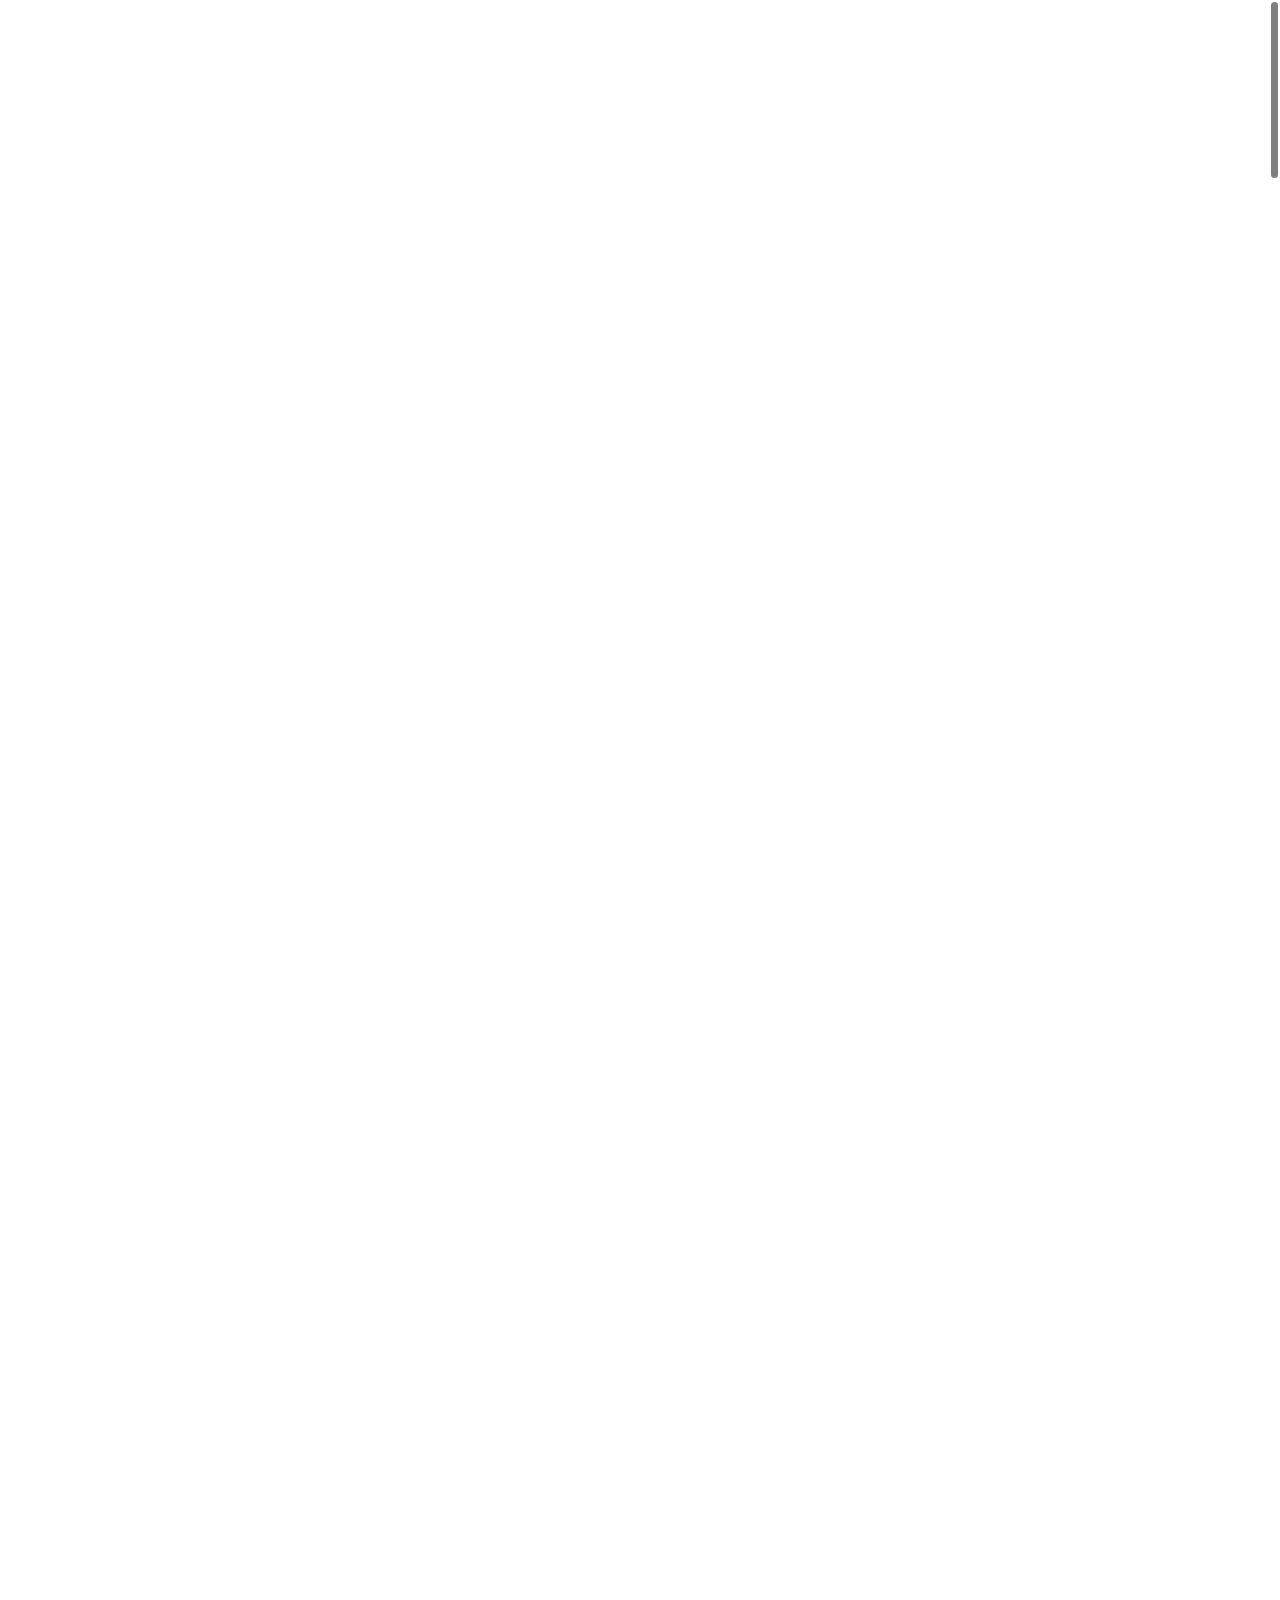
==== index.html @ 86e3ec81 "new changes" ====
<!doctype html>
<html lang=en class=has-scroll-dragging>

<head>
    <meta charset=UTF-8>
    <meta name=viewport content="width=device-width,initial-scale=1">
    <title>Zaini Official</title>
    <meta name=description
        content="Elevate your digital presence with Zaini Official. Expert Web Development and Creative Design by Zain Ali. View my portfolio for innovative, high-end web solutions.">
    <meta name=keywords
        content="Zaini Official, Zain Ali, Web Developer, Frontend Developer, UI/UX Design, Creative Portfolio, Spark Digitus, Responsive Design">
    <meta property=og:title content="Zaini Official | Crafting High-End Digital Experiences">
    <meta property=og:description
        content="Zaini Official — Crafting high-end digital experiences through innovative web development and creative design. Explore the professional portfolio of Zain Ali.">
    <meta name=twitter:description
        content="Zaini Official — Crafting high-end digital experiences through innovative web development and creative design. Explore the professional portfolio of Zain Ali.">
    <link rel=canonical href="https://zainiiofficial.netlify.app" />
    <meta name="google-site-verification" content="e_7UFAa_kR16SvcXzUcXpyAboAgvyCKyKbyfgyAuHcs" />
    <meta name=robots content="index, follow, max-image-preview:large, max-snippet:-1, max-video-preview:-1">
    <meta name=author content="Zaini Official">
    <link rel=publisher href="https://zainiiofficial.netlify.app" />
    <meta property=og:image content="https://zainiiofficial.netlify.app/images/about-zaini.png">
    <meta property=og:image:alt content="zaini official">
    <meta property=og:url content="https://zainiiofficial.netlify.app">
    <meta property=og:type content=website>
    <meta name=robots content="index, follow, max-image-preview:large, max-snippet:-1, max-video-preview:-1">
    <meta property=og:site_name content="Zaini Official">
    <meta name=twitter:card content=summary_large_image>
    <meta name=twitter:title content="Zaini Official | Crafting High-End Digital Experiences">
    <meta name=twitter:image content="https://zainiiofficial.netlify.app/images/3-4-sm-long/ZainiOfficial(13).png">
    <link rel=stylesheet href="css/font.css">
    <link rel=stylesheet href="css/loader.css">
    <link rel=stylesheet href="css/helpers.css">
    <link rel=stylesheet href="css/locomotive.min.css">
    <link rel=stylesheet href="css/style.css">
    <link rel=stylesheet href="css/media-queries.css">
    <link rel=stylesheet href="css/laptop-mediaqueries.css">
    <link rel=stylesheet href="css/tab-responsive.css">
    <!-- toggle dark theme -->
    <link rel=stylesheet href="css/theme.css">
    <script>(function () { try { if (localStorage.getItem('zaini-theme') === 'dark') { document.documentElement.setAttribute('data-theme', 'dark') } } catch (e) { } })()</script>
    <!-- end toggle -->
    <link rel=icon type=image/png sizes=192x192 href="images/icon.png">
    <link rel=sitemap type=application/xml title=Sitemap href="/sitemap.xml">
    <script async src="https://www.googletagmanager.com/gtag/js?id=G-7D4FM7Y4RQ"></script>
    <script>function gtag() { dataLayer.push(arguments) } window.dataLayer = window.dataLayer || [], gtag("js", new Date), gtag("config", "G-7D4FM7Y4RQ")</script>
    <script type="application/ld+json">
{
  "@context": "https://schema.org",
  "@type": "Person",
  "name": "Zain Ali",
  "alternateName": "Zaini Official",
  "url": "https://zainiiofficial.netlify.app/",
  "image": "https://zainiiofficial.netlify.app/images/3-4-sm-long/ZainiOfficial(13).png",
  "jobTitle": "Web Developer",
  "description": "Elevate your digital presence with Zaini Official. Expert Web Development and Creative Design by Zain Ali. View my portfolio for innovative, high-end web solutions.",
  "address": {
    "@type": "PostalAddress",
    "addressLocality": "Lahore",
    "addressRegion": "Punjab",
    "addressCountry": "PK"
  },
  "brand": {
    "@type": "Brand",
    "name": "Zaini Official",
    "url": "https://zainiiofficial.netlify.app/"
  },
  "knowsAbout": [
    "Frontend Development",
    "Web Development",
    "UI/UX Design",
    "GSAP Animations",
    "Responsive Design",
    "JavaScript",
    "Umbraco",
    "HTML5",
    "CSS3",
    "PHP"
  ],
  "worksFor": {
    "@type": "Organization",
    "name": "Spark Digitus",
    "url": "https://wearespark.me/"
  },
  "sameAs": [
    "https://www.instagram.com/zaini_official",
    "https://www.linkedin.com/in/zainiofficial193",
    "https://www.facebook.com/share/1DkMtadhv2/",
    "https://x.com/_Zaini_Official",
    "https://www.youtube.com/@zainiofficialhub",
    "https://www.tiktok.com/@zainiofficial93"
  ]
}
</script>

    <script type="application/ld+json">
{
  "@context": "https://schema.org",
  "@type": "ImageGallery",
  "name": "Zaini Official Photo Gallery",
  "description": "Official photo collection of Zain Ali featuring basketball highlights, office life, and events.",
  "url": "https://zainiiofficial.netlify.app/gallery.html"
}
</script>
</head>

<body>

    <div class="zl-loader" id="zlLoader" role="status" aria-live="polite" aria-label="Loading">
        <div class="zl-wrap">
            <div class="zl-logo">
                <img class="zl-box zl-box--1" src="images/loader/box-1.webp" alt="" width="118" height="95"
                    draggable="false" decoding="async">
                <img class="zl-box zl-box--2" src="images/loader/box-2.webp" alt="" width="118" height="111"
                    draggable="false" decoding="async">
                <img class="zl-box zl-box--3" src="images/loader/box-3.webp" alt="" width="130" height="121"
                    draggable="false" decoding="async">
                <div class="zl-zclip">
                    <img class="zl-zaini" src="images/loader/zaini.webp" alt="" width="449" height="286"
                        draggable="false" decoding="async">
                </div>
                <div class="zl-oclip">
                    <img class="zl-official" src="images/loader/official.webp" alt="" width="590" height="146"
                        draggable="false" decoding="async">
                </div>
            </div>
            <div class="zl-bar"><span></span></div>
        </div>
    </div> <!-- loader -->
    <noscript>
        <style>
            .zl-loader {
                display: none !important
            }

            html.zl-lock,
            html.zl-lock body {
                overflow: auto !important
            }
        </style>
    </noscript>
    <script src="js/loader.js"></script>

    <header class="header" id=header>
        <div class="logo">
            <a href="index.html">
                <img src="images/zaini-logo-black.png" alt="zaini offical logo">
            </a>
        </div>
        <div class="menu-btn" id=menu-btn>☰</div>
        <div class="nav-links" id=nav-menu>
            <ul class="unorder-list">
                <li><a href="index.html">Home</a></li>
                <li><a href="projects.html">Projects</a></li>
                <li><a href="contact.html">Contact</a></li>
            </ul>
        </div>
    </header><!-- header -->

    <div class="content-container web_page" data-scroll-web_page>

        <section class="banner-container" id="home">
            <div class="left-section">
                <div class="hi-btn">
                    <p>
                        HELLO, I’m
                    </p>
                </div>
                <h1 class="main-txt">Zain <span> Ali</span></h1>
                <h2>Web Developer</h2>
                <div class="dev-vector">
                    <img src="images/vector.svg" alt="">
                </div>
                <p class="dev-description">I build modern, responsive and user-friendly websites with clean & scalable
                    code.</p>
                <div class="work-btn-container">
                    <div class="bab-button arrow-btn dark-btn same-width">
                        <a href="javascript:void(0)">
                            <div class="icon">
                                <svg width=27 height=28 viewBox="0 0 27 28" fill=none xmlns=http://www.w3.org/2000/svg>
                                    <path
                                        d="M6.54276 21.1182C6.15546 20.7309 6.15572 20.1033 6.54276 19.7163L17.4089 8.85013L8.65276 8.87116C8.10508 8.87116 7.66079 8.42687 7.66079 7.87919C7.66104 7.33125 8.10508 6.88721 8.65276 6.88721L19.7856 6.88721C19.8501 6.8877 19.9144 6.89381 19.9782 6.90482L20.0063 6.93294L20.1467 6.97499L20.1887 7.01704L20.1885 7.0168C20.2298 7.03416 20.2684 7.05665 20.3041 7.08355C20.355 7.12365 20.4007 7.16937 20.4408 7.22023C20.4929 7.26155 20.5398 7.30849 20.5809 7.36033C20.6061 7.39529 20.6274 7.4327 20.6442 7.47255L20.6863 7.51461L20.7284 7.65495L20.7565 7.68307L20.7775 7.87916L20.7738 19.0083C20.7738 19.5559 20.3298 20 19.7818 20.0002C19.2341 20.0002 18.7899 19.5559 18.7899 19.0083L18.7933 10.2697L7.94469 21.1183C7.75886 21.3042 7.50678 21.4086 7.2437 21.4086C6.98085 21.4088 6.72853 21.3042 6.54271 21.1183L6.54276 21.1182Z" />
                                </svg>
                            </div>
                            <span>
                                let's connect
                            </span>
                        </a>
                    </div>
                    <div class="bab-button arrow-btn dark-btn same-width second-btn">
                        <a href="projects.html">
                            <div class="icon">
                                <svg width=27 height=28 viewBox="0 0 27 28" fill=none xmlns=http://www.w3.org/2000/svg>
                                    <path
                                        d="M6.54276 21.1182C6.15546 20.7309 6.15572 20.1033 6.54276 19.7163L17.4089 8.85013L8.65276 8.87116C8.10508 8.87116 7.66079 8.42687 7.66079 7.87919C7.66104 7.33125 8.10508 6.88721 8.65276 6.88721L19.7856 6.88721C19.8501 6.8877 19.9144 6.89381 19.9782 6.90482L20.0063 6.93294L20.1467 6.97499L20.1887 7.01704L20.1885 7.0168C20.2298 7.03416 20.2684 7.05665 20.3041 7.08355C20.355 7.12365 20.4007 7.16937 20.4408 7.22023C20.4929 7.26155 20.5398 7.30849 20.5809 7.36033C20.6061 7.39529 20.6274 7.4327 20.6442 7.47255L20.6863 7.51461L20.7284 7.65495L20.7565 7.68307L20.7775 7.87916L20.7738 19.0083C20.7738 19.5559 20.3298 20 19.7818 20.0002C19.2341 20.0002 18.7899 19.5559 18.7899 19.0083L18.7933 10.2697L7.94469 21.1183C7.75886 21.3042 7.50678 21.4086 7.2437 21.4086C6.98085 21.4088 6.72853 21.3042 6.54271 21.1183L6.54276 21.1182Z" />
                                </svg>
                            </div>
                            <span>
                                view my Work
                            </span>
                        </a>
                    </div>
                </div>
            </div>
            <div class="right-section">
                <svg class="right-svg" viewBox="0 0 479 467" xmlns=http://www.w3.org/2000/svg
                    xmlns:xlink=http://www.w3.org/1999/xlink>
                    <mask id=mask0 mask-type=alpha>
                        <path
                            d="M9.19024 145.964C34.0253 76.5814 114.865 54.7299 184.111 29.4823C245.804 6.98884 311.86 -14.9503 370.735 14.143C431.207 44.026 467.948 107.508 477.191 174.311C485.897 237.229 454.931 294.377 416.506 344.954C373.74 401.245 326.068 462.801 255.442 466.189C179.416 469.835 111.552 422.137 65.1576 361.805C17.4835 299.81 -17.1617 219.583 9.19024 145.964Z" />
                    </mask>
                    <g mask=url(#mask0)>
                        <path
                            d="M9.19024 145.964C34.0253 76.5814 114.865 54.7299 184.111 29.4823C245.804 6.98884 311.86 -14.9503 370.735 14.143C431.207 44.026 467.948 107.508 477.191 174.311C485.897 237.229 454.931 294.377 416.506 344.954C373.74 401.245 326.068 462.801 255.442 466.189C179.416 469.835 111.552 422.137 65.1576 361.805C17.4835 299.81 -17.1617 219.583 9.19024 145.964Z" />
                        <image class="profile-main" x="39" y="21" href="images/zainiiii.png"
                            alt="zaini official, zainiofficial zaini official" />
                    </g>
                </svg>
            </div>
        </section>

        <section class="about" id="about">
            <div class="about-wrapper">
                <div class="about-left">
                    <img src="images/about-zaini.png" alt="Zaini Official zaini image">
                </div>
                <div class="about-right">
                    <div class="me-about-wrapper">
                        <h2 class="about-main-heading">About Me</h2>
                    </div>
                    <h2>I'm <span>Zain Ali</span></h2>
                    <h3>Designer. Developer. Creator.</h3>
                    <p>
                        I believe that a truly great website isn't just built with code — it’s crafted with a blend of
                        technical precision and a creative soul.
                    </p>
                    <p>
                        I’m passionate about turning ideas into digital experiences that feel as good as they look. From
                        the smallest interaction to the overall visual journey, I focus on creating work that leaves an
                        impression, feels effortless, and stands out with purpose.
                    </p>
                    <div class="about-grid-wrapper">
                        <div class="expertse-box">
                            <div class="box-logo">
                                <svg height=200px width=200px version=1.1 id=Capa_1 xmlns=http://www.w3.org/2000/svg
                                    xmlns:xlink=http://www.w3.org/1999/xlink viewBox="0 0 502.664 502.664"
                                    xml:space=preserve fill=none>
                                    <g id=SVGRepo_bgCarrier stroke-width=0></g>
                                    <g id=SVGRepo_tracerCarrier stroke-linecap=round stroke-linejoin=round></g>
                                    <g id=SVGRepo_iconCarrier>
                                        <g>
                                            <g>
                                                <path
                                                    d="M153.821,358.226L0,274.337v-46.463l153.821-83.414v54.574L46.636,250.523l107.185,53.431 C153.821,303.954,153.821,358.226,153.821,358.226z">
                                                </path>
                                                <path d=M180.094,387.584L282.103,115.08h32.227L212.084,387.584H180.094z>
                                                </path>
                                                <path
                                                    d="M348.843,358.226v-54.272l107.164-52.999l-107.164-52.59v-53.927l153.821,83.522v46.183 L348.843,358.226z">
                                                </path>
                                            </g>
                                            <g> </g>
                                            <g> </g>
                                            <g> </g>
                                            <g> </g>
                                            <g> </g>
                                            <g> </g>
                                            <g> </g>
                                            <g> </g>
                                            <g> </g>
                                            <g> </g>
                                            <g> </g>
                                            <g> </g>
                                            <g> </g>
                                            <g> </g>
                                            <g> </g>
                                        </g>
                                    </g>
                                </svg>
                            </div>
                            <h3>2+</h3>
                            <p>years experience</p>
                        </div>
                        <div class="expertse-box">
                            <div class="box-logo">
                                <svg viewBox="0 0 24 24" fill="" xmlns=http://www.w3.org/2000/svg>
                                    <g id=SVGRepo_bgCarrier stroke-width=0></g>
                                    <g id=SVGRepo_tracerCarrier stroke-linecap=round stroke-linejoin=round></g>
                                    <g id=SVGRepo_iconCarrier>
                                        <path
                                            d="M3 5.25C3 4.00736 4.00736 3 5.25 3H18.75C19.9926 3 21 4.00736 21 5.25V12.0218C19.9897 11.375 18.7886 11 17.5 11C13.9101 11 11 13.9101 11 17.5C11 18.7886 11.375 19.9897 12.0218 21H5.25C4.00736 21 3 19.9926 3 18.75V5.25ZM10.2803 8.78033C10.5732 8.48744 10.5732 8.01256 10.2803 7.71967C9.98744 7.42678 9.51256 7.42678 9.21967 7.71967L7.75 9.18934L7.28033 8.71967C6.98744 8.42678 6.51256 8.42678 6.21967 8.71967C5.92678 9.01256 5.92678 9.48744 6.21967 9.78033L7.21967 10.7803C7.51256 11.0732 7.98744 11.0732 8.28033 10.7803L10.2803 8.78033ZM10.2803 14.2803C10.5732 13.9874 10.5732 13.5126 10.2803 13.2197C9.98744 12.9268 9.51256 12.9268 9.21967 13.2197L7.75 14.6893L7.28033 14.2197C6.98744 13.9268 6.51256 13.9268 6.21967 14.2197C5.92678 14.5126 5.92678 14.9874 6.21967 15.2803L7.21967 16.2803C7.51256 16.5732 7.98744 16.5732 8.28033 16.2803L10.2803 14.2803ZM13.25 8.5C12.8358 8.5 12.5 8.83579 12.5 9.25C12.5 9.66421 12.8358 10 13.25 10H16.75C17.1642 10 17.5 9.66421 17.5 9.25C17.5 8.83579 17.1642 8.5 16.75 8.5H13.25Z"
                                            fill=""></path>
                                        <path
                                            d="M23 17.5C23 14.4624 20.5376 12 17.5 12C14.4624 12 12 14.4624 12 17.5C12 20.5376 14.4624 23 17.5 23C20.5376 23 23 20.5376 23 17.5ZM18.0006 18L18.0011 20.5035C18.0011 20.7797 17.7773 21.0035 17.5011 21.0035C17.225 21.0035 17.0011 20.7797 17.0011 20.5035L17.0006 18H14.4961C14.22 18 13.9961 17.7762 13.9961 17.5C13.9961 17.2239 14.22 17 14.4961 17H17.0005L17 14.4993C17 14.2231 17.2239 13.9993 17.5 13.9993C17.7761 13.9993 18 14.2231 18 14.4993L18.0005 17H20.503C20.7792 17 21.003 17.2239 21.003 17.5C21.003 17.7762 20.7792 18 20.503 18H18.0006Z"
                                            fill=""></path>
                                    </g>
                                </svg>
                            </div>
                            <h3>25+</h3>
                            <p>Project Completed</p>
                        </div>
                        <div class="expertse-box">
                            <div class="box-logo">
                                <svg width=176px height=176px viewBox="0 0 23.00 23.00" version=1.1
                                    xmlns=http://www.w3.org/2000/svg xmlns:xlink=http://www.w3.org/1999/xlink fill="">
                                    <g id=SVGRepo_bgCarrier stroke-width=0></g>
                                    <g id=SVGRepo_tracerCarrier stroke-linecap=round stroke-linejoin=round
                                        stroke=#CCCCCC stroke-width=0.046></g>
                                    <g id=SVGRepo_iconCarrier>
                                        <title>profile_image_favorite_round [#1331]</title>
                                        <desc>Created with Sketch.</desc>
                                        <defs> </defs>
                                        <g id=Page-1 stroke=none stroke-width=1 fill="" fill-rule=evenodd>
                                            <g id=Dribbble-Light-Preview
                                                transform="translate(-180.000000, -2199.000000)" fill="">
                                                <g id=icons transform="translate(56.000000, 160.000000)">
                                                    <path
                                                        d="M145.641115,2058.87817 C145.464461,2059.05205 145.384074,2059.30188 145.425756,2059.54671 L145.692722,2061.11462 C145.776087,2061.60328 145.390028,2062 144.953356,2062 C144.838233,2062 144.71914,2061.97202 144.604017,2061.91106 L143.205671,2061.17058 C143.096503,2061.11262 142.976418,2061.08364 142.856333,2061.08364 C142.736248,2061.08364 142.617155,2061.11262 142.506994,2061.17058 L141.108649,2061.91106 C140.993526,2061.97202 140.874433,2062 140.75931,2062 C140.322637,2062 139.937571,2061.60328 140.019943,2061.11462 L140.287902,2059.54671 C140.329584,2059.30188 140.248204,2059.05205 140.07155,2058.87817 L138.94017,2057.76794 C138.494565,2057.33025 138.74069,2056.56878 139.356002,2056.47884 L140.920085,2056.25 C141.164225,2056.21502 141.375614,2056.06013 141.484783,2055.83729 L142.183459,2054.41028 C142.321408,2054.12948 142.589367,2053.98957 142.856333,2053.98957 C143.124291,2053.98957 143.391257,2054.12948 143.529206,2054.41028 L144.228875,2055.83729 C144.338044,2056.06013 144.548441,2056.21502 144.793573,2056.25 L146.356664,2056.47884 C146.971976,2056.56878 147.2181,2057.33025 146.772495,2057.76794 L145.641115,2058.87817 Z M134.543667,2048.92609 C134.328308,2048.90811 134.112949,2048.89312 133.89362,2048.89312 C133.692155,2048.89312 133.49466,2048.90811 133.297165,2048.9231 C131.95638,2048.6313 130.94707,2047.43113 130.94707,2045.99513 C130.94707,2044.34228 132.282892,2042.99722 133.924386,2042.99722 C135.565879,2042.99722 136.901701,2044.34228 136.901701,2045.99513 C136.901701,2047.43413 135.888422,2048.6383 134.543667,2048.92609 L134.543667,2048.92609 Z M125.996786,2056.04714 C125.995794,2056.02616 125.984877,2056.00917 125.984877,2055.98818 L125.984877,2041.99791 C125.984877,2041.4463 126.42949,2040.99861 126.977316,2040.99861 L133.86087,2040.99861 C131.15052,2041.03359 128.962193,2043.25404 128.962193,2045.99214 C128.962193,2047.43513 129.57949,2048.72723 130.552079,2049.6396 C128.075945,2050.79679 126.289556,2053.19413 125.996786,2056.04714 L125.996786,2056.04714 Z M138.486626,2050.34811 C138.106522,2050.07629 137.701607,2049.83746 137.273866,2049.6346 C138.259357,2048.72124 138.886579,2047.43713 138.886579,2045.98214 C138.886579,2043.24505 136.698251,2041.03359 133.987902,2040.99861 L140.871456,2040.99861 C141.419282,2040.99861 141.863894,2041.4463 141.863894,2041.99791 L141.863894,2051.0816 C141.863894,2051.58325 142.268809,2051.99096 142.767013,2051.99096 C143.519282,2051.99096 143.848771,2051.58525 143.848771,2051.0816 L143.848771,2040.99861 C143.848771,2039.89438 142.960539,2039 141.863894,2039 L125.984877,2039 C124.889225,2039 124,2039.89438 124,2040.99861 L124,2056.98749 C124,2058.09072 124.889225,2058.9861 125.984877,2058.9861 L135.998582,2058.9861 C136.497779,2058.9861 136.901701,2058.57838 136.901701,2058.07673 C136.901701,2057.31926 136.498771,2056.98749 135.998582,2056.98749 L127.944943,2056.98749 C127.943951,2056.98749 127.938989,2056.92153 127.938989,2056.88056 C127.938989,2053.78771 130.278166,2051.23949 133.268384,2050.9247 C133.485728,2050.95368 133.700095,2050.99166 133.924386,2050.99166 C134.136768,2050.99166 134.338233,2050.9287 134.542675,2050.90272 C135.483507,2051.00565 136.353875,2050.99566 137.110114,2051.70416 C138.102552,2052.63152 139.603119,2051.14655 138.486626,2050.34811 L138.486626,2050.34811 Z"
                                                        id=profile_image_favorite_round-[#1331]> </path>
                                                </g>
                                            </g>
                                        </g>
                                    </g>
                                </svg>
                            </div>
                            <h3>10+</h3>
                            <p>Happy Clients</p>
                        </div>
                        <div class="expertse-box">
                            <div class="box-logo">
                                <svg fill="" version=1.1 id=Capa_1 xmlns=http://www.w3.org/2000/svg
                                    xmlns:xlink=http://www.w3.org/1999/xlink viewBox="0 0 109.035 109.035"
                                    xml:space=preserve>
                                    <g id=SVGRepo_bgCarrier stroke-width=0></g>
                                    <g id=SVGRepo_tracerCarrier stroke-linecap=round stroke-linejoin=round></g>
                                    <g id=SVGRepo_iconCarrier>
                                        <g>
                                            <g>
                                                <path
                                                    d="M102.533,82.781l-0.35-0.129c-0.002-0.5-0.021-0.996-0.06-1.494l0.336-0.154c1.437-0.659,2.526-1.84,3.074-3.323 c0.547-1.481,0.483-3.086-0.177-4.521l-1.362-2.961c-0.963-2.088-3.072-3.438-5.373-3.438c-0.856,0-1.688,0.182-2.47,0.541 l-0.34,0.156c-0.354-0.351-0.719-0.688-1.098-1.015l0.131-0.352c1.127-3.06-0.443-6.466-3.498-7.593l-3.061-1.131 c-0.635-0.233-1.305-0.354-1.99-0.354c-2.498,0-4.75,1.547-5.602,3.852l-0.129,0.353c-0.498,0.002-0.996,0.02-1.492,0.057 l-0.156-0.338c-0.963-2.088-3.072-3.438-5.375-3.438c-0.857,0-1.688,0.183-2.469,0.541l-2.961,1.363 c-2.959,1.363-4.26,4.883-2.896,7.844l0.156,0.338c-0.352,0.355-0.689,0.722-1.014,1.101l-0.342-0.127 c-0.64-0.238-1.313-0.356-2.002-0.356c-0.439,0-0.867,0.062-1.285,0.153c-0.603-0.233-1.201-0.476-1.806-0.707 c-0.521-0.196-1.146-0.598-1.36-1.053c-0.57-1.265-0.965-2.603-1.379-3.92c-0.252-0.851-0.479-1.644-1.402-2.054 c-0.254-0.11-0.479-0.598-0.479-0.912c0.055-3.067-0.66-6.291,1.619-8.968c0.068-0.082,0.099-0.201,0.147-0.299 c1.229-2.688,1.439-5.764,3.158-8.266c0.043-0.055,0.054-0.137,0.063-0.209c0.199-1.916,0.401-3.814,0.565-5.725 c0.019-0.232-0.188-0.654-0.393-0.727c-0.945-0.332-0.896-1.096-0.889-1.854c0-3.729,0-4.271-0.008-8 c0-2.168-0.637-4.092-2.271-5.568c-1.871-1.676-3.785-3.299-5.705-4.916c-0.922-0.785-1.006-1.389-0.137-2.248 c0.387-0.379,0.871-0.654,1.322-0.973c-0.104-0.148-0.197-0.293-0.293-0.439c-0.58,0-1.164-0.076-1.725,0.01 c-2.123,0.34-4.254,0.643-6.334,1.131c-3.979,0.938-7.838,2.182-11.063,4.844c-2.203,1.818-3.965,3.936-4.188,6.934 c-0.111,1.57-0.1,3.152-0.111,4.721c-0.014,2.564,0.021,1.941-0.033,4.496c-0.014,0.416-0.242,1.102-0.535,1.193 c-1.033,0.338-1.066,1-0.924,1.863c0.102,0.594,0.025,1.213,0.154,1.793c0.357,1.602,0.736,3.205,1.199,4.779 c0.342,1.174,1.008,2.283,1.197,3.477c0.363,2.385,1.256,4.457,2.867,6.262c0.262,0.297,0.463,0.797,0.432,1.193 c-0.127,1.83-0.314,3.666-0.563,5.49c-0.053,0.354-0.424,0.885-0.729,0.955c-1.221,0.248-1.408,1.186-1.699,2.141 c-0.381,1.254-0.791,2.502-1.275,3.717c-0.152,0.379-0.531,0.77-0.906,0.941c-2.164,0.938-4.375,1.811-6.559,2.725 c-2.322,0.977-4.67,1.912-6.939,2.988c-2.34,1.121-4.611,2.377-6.902,3.606C5.5,77.5,4.241,78.299,3.188,79.291L0,92.869 c15.527,0,23.635,11.227,39.791,12.61l-5.953-8.217l9.232-25.25l-2.857-6.134h5.721l-2.863,6.134l9.232,25.25l-5.799,8.016 c5.602-0.936,12.793-3.795,19.775-6.532c0.107,0.098,0.209,0.2,0.318,0.295l-0.127,0.342c-0.552,1.482-0.49,3.09,0.172,4.522 c0.657,1.437,1.838,2.529,3.321,3.078l3.058,1.127c0.66,0.246,1.352,0.369,2.051,0.369c0.855,0,1.688-0.183,2.471-0.543 c1.434-0.66,2.525-1.84,3.072-3.319l0.129-0.353c0.498-0.002,0.996-0.021,1.494-0.06l0.156,0.34 c0.963,2.089,3.071,3.438,5.375,3.438c0.856,0,1.688-0.184,2.469-0.543l2.959-1.362c2.961-1.363,4.26-4.884,2.896-7.845 l-0.155-0.338c0.352-0.354,0.688-0.721,1.014-1.099l0.352,0.132c1.471,0.545,3.104,0.477,4.52-0.179 c1.435-0.657,2.525-1.838,3.074-3.319l1.127-3.06C107.16,87.32,105.591,83.914,102.533,82.781z M103.574,89.304l-1.129,3.059 c-0.271,0.729-0.807,1.312-1.512,1.635c-0.707,0.326-1.498,0.357-2.229,0.088l-2.418-0.893c-1,1.463-2.218,2.787-3.632,3.932 l1.076,2.336c0.672,1.459,0.033,3.191-1.426,3.863l-2.961,1.363c-1.457,0.672-3.191,0.031-3.863-1.426l-1.073-2.336 c-1.789,0.332-3.589,0.395-5.351,0.203l-0.893,2.418c-0.27,0.729-0.807,1.311-1.514,1.637c-0.707,0.324-1.498,0.355-2.228,0.086 l-3.06-1.129c-0.729-0.27-1.311-0.809-1.635-1.516c-0.326-0.707-0.356-1.496-0.086-2.228l0.894-2.416 c-1.466-1-2.791-2.217-3.935-3.631l-2.336,1.076c-1.459,0.672-3.19,0.03-3.863-1.427l-1.362-2.963 c-0.672-1.457-0.033-3.188,1.426-3.86l2.337-1.076c-0.332-1.787-0.396-3.586-0.203-5.349l-2.418-0.895 c-0.728-0.268-1.31-0.805-1.638-1.512c-0.323-0.705-0.354-1.496-0.086-2.227l1.129-3.06c0.539-1.461,2.285-2.265,3.742-1.722 l2.414,0.892c1.002-1.463,2.219-2.789,3.633-3.935L68.3,65.958c-0.672-1.457-0.03-3.19,1.427-3.862l2.961-1.363 c1.459-0.672,3.19-0.03,3.862,1.429l1.076,2.334c1.787-0.33,3.586-0.394,5.349-0.203l0.893-2.418 c0.539-1.457,2.281-2.26,3.74-1.724l3.059,1.132c1.506,0.555,2.277,2.233,1.723,3.739l-0.893,2.416 c1.463,1.002,2.789,2.217,3.932,3.633l2.338-1.077c1.457-0.673,3.189-0.031,3.861,1.428l1.363,2.959 c0.672,1.459,0.033,3.193-1.426,3.863l-2.336,1.075c0.332,1.789,0.395,3.586,0.205,5.351l2.418,0.893 C103.357,86.121,104.13,87.798,103.574,89.304z">
                                                </path>
                                                <path
                                                    d="M81.012,71.195c-1.669,0-3.287,0.355-4.814,1.059c-5.766,2.656-8.297,9.51-5.641,15.276c1.875,4.069,5.982,6.7,10.465,6.7 c1.668,0,3.287-0.355,4.813-1.061c5.767-2.655,8.297-9.508,5.642-15.276C89.602,73.824,85.494,71.195,81.012,71.195z M84.58,90.446c-1.129,0.521-2.326,0.784-3.557,0.784c-3.314,0-6.354-1.945-7.74-4.956c-1.963-4.265-0.092-9.332,4.172-11.297 c1.129-0.521,2.324-0.782,3.557-0.782c3.316,0,6.354,1.944,7.74,4.953C90.714,83.414,88.843,88.482,84.58,90.446z">
                                                </path>
                                                <path
                                                    d="M62.378,29.597l13.444,3.247c3.628,3.879,8.707,6.094,14.021,6.094c10.582,0,19.191-8.608,19.191-19.19 S100.427,0.556,89.846,0.556c-10.582,0-19.191,8.609-19.191,19.191c0,0.419,0.016,0.841,0.045,1.274l-8.809,5.725 c-0.527,0.343-0.802,0.967-0.693,1.586C61.302,28.953,61.768,29.45,62.378,29.597z M73.212,23.144 c0.502-0.326,0.774-0.908,0.707-1.502c-0.078-0.67-0.116-1.289-0.116-1.895c0-8.846,7.196-16.043,16.043-16.043 c8.846,0,16.043,7.197,16.043,16.043s-7.197,16.042-16.043,16.042c-4.582,0-8.957-1.971-12.005-5.407 c-0.213-0.24-0.495-0.41-0.809-0.485l-10.361-2.502L73.212,23.144z">
                                                </path>
                                                <path
                                                    d="M81.352,28.75h2.664c0.186,0,0.334-0.149,0.334-0.333v-8.883c0-0.184-0.148-0.333-0.334-0.333h-2.664 c-0.185,0-0.334,0.149-0.334,0.333v8.883C81.018,28.601,81.167,28.75,81.352,28.75z">
                                                </path>
                                                <path
                                                    d="M88.264,28.75h2.663c0.185,0,0.335-0.149,0.335-0.333V15.871c0-0.184-0.15-0.333-0.335-0.333h-2.663 c-0.187,0-0.334,0.149-0.334,0.333v12.547C87.93,28.601,88.078,28.75,88.264,28.75z">
                                                </path>
                                                <path
                                                    d="M94.869,28.75h2.666c0.184,0,0.332-0.149,0.332-0.333V8.75c0-0.185-0.148-0.333-0.332-0.333h-2.666 c-0.184,0-0.332,0.148-0.332,0.333v19.667C94.537,28.601,94.686,28.75,94.869,28.75z">
                                                </path>
                                            </g>
                                        </g>
                                    </g>
                                </svg>
                            </div>
                            <h3>100%</h3>
                            <p>Dedication</p>
                        </div>
                    </div>
                </div>
            </div>
        </section>

        <!-- <section class="skill-wrapper" id="skill">
            <div class="inner-heading">
                <h3>Skills & Technologies</h3>
                <p>
                    Technical Expertise & Creative Skills I Work With
                </p>
            </div>
            <div class="skills-container">
                <div class="skill">
                    <div class="skill-image">
                        <svg fill="" height=200px width=200px version=1.1 id=Layer_1 xmlns=http://www.w3.org/2000/svg
                            xmlns:xlink=http://www.w3.org/1999/xlink viewBox="0 0 299.215 299.215" xml:space=preserve>
                            <g id=SVGRepo_bgCarrier stroke-width=0></g>
                            <g id=SVGRepo_tracerCarrier stroke-linecap=round stroke-linejoin=round></g>
                            <g id=SVGRepo_iconCarrier>
                                <g id=XMLID_106_>
                                    <path id=XMLID_107_
                                        d="M22.347,0c-2.75,0-4.799,2.241-4.555,4.98l23.184,260.047c0.244,2.739,2.611,5.582,5.262,6.318 l98.381,27.316c2.65,0.736,6.986,0.736,9.637,0.002l98.68-27.361c2.65-0.735,5.02-3.578,5.264-6.316L281.422,4.98 c0.246-2.739-1.805-4.98-4.555-4.98H22.347z M232.049,59.641c-0.219,2.443-0.598,6.684-0.842,9.423l-0.611,6.823 c-0.246,2.738-0.596,6.654-0.781,8.701c-0.184,2.048-0.359,3.723-0.391,3.723c-0.031,0-2.307,0-5.057,0h-69.76 c-2.75,0-5.023,0-5.053,0s-2.305,0-5.055,0h-36.74c-2.75,0-4.799,2.241-4.555,4.98l2.143,23.955c0.244,2.738,2.695,4.98,5.445,4.98 H144.5c2.75,0,5.025,0,5.055,0s2.303,0,5.053,0h57.939c2.75,0,7.006,0,9.457,0c2.449,0,4.273,1.999,4.051,4.442 c-0.223,2.443-0.604,6.685-0.848,9.423l-6.891,77.228c-0.246,2.739-0.557,6.238-0.691,7.776c-0.137,1.537-2.416,3.396-5.066,4.131 l-58.133,16.119c-2.65,0.734-4.852,1.342-4.893,1.351c-0.041,0.009-2.242-0.586-4.893-1.321l-58.195-16.148 c-2.65-0.735-5.018-3.578-5.262-6.317l-3.746-42.045c-0.244-2.739,1.807-4.98,4.557-4.98h5.311c2.75,0,7.25,0,10,0h7.92 c2.75,0,5.199,2.241,5.445,4.98l1.469,16.459c0.244,2.739,2.615,5.566,5.271,6.283l27.221,7.351 c2.654,0.717,4.836,1.304,4.848,1.304s2.193-0.588,4.848-1.305l27.27-7.369c2.654-0.717,5.027-3.545,5.273-6.283l2.957-32.976 c0.246-2.739-1.803-4.98-4.553-4.98h-30.666c-2.75,0-5.023,0-5.053,0s-2.305,0-5.055,0H80.511c-2.75,0-5.199-2.242-5.443-4.98 l-7.256-81.306c-0.244-2.739-0.623-6.979-0.842-9.423c-0.217-2.443,1.854-4.442,4.604-4.442H144.5c2.75,0,5.025,0,5.055,0 s2.303,0,5.053,0h72.838C230.195,55.198,232.267,57.197,232.049,59.641z">
                                    </path>
                                </g>
                            </g>
                        </svg>
                    </div>
                    <h3>Html</h3>
                    <p>
                        Writing clean, semantic markup optimized for accessibility, SEO, and performance.
                    </p>
                </div>
                <div class="skill">
                    <div class="skill-image">
                        <svg fill="" viewBox="0 0 32 32" version=1.1 xmlns=http://www.w3.org/2000/svg>
                            <g id=SVGRepo_bgCarrier stroke-width=0></g>
                            <g id=SVGRepo_tracerCarrier stroke-linecap=round stroke-linejoin=round></g>
                            <g id=SVGRepo_iconCarrier>
                                <title>css3</title>
                                <path
                                    d="M24.235 6.519l-16.47-0.004 0.266 3.277 12.653 0.002-0.319 3.394h-8.298l0.3 3.215h7.725l-0.457 4.403-3.636 1.005-3.694-1.012-0.235-2.637h-3.262l0.362 4.817 6.829 2.128 6.714-1.912 1.521-16.675zM2.879 1.004h26.242l-2.387 26.946-10.763 3.045-10.703-3.047z">
                                </path>
                            </g>
                        </svg>
                    </div>
                    <h3>Css</h3>
                    <p>
                        Designing responsive layouts, modern grid/flexbox systems, and smooth animations.
                    </p>
                </div>
                <div class="skill">
                    <div class="skill-image">
                        <svg width=168px height=168px viewBox="-2 -2 24.00 24.00" version=1.1
                            xmlns=http://www.w3.org/2000/svg xmlns:xlink=http://www.w3.org/1999/xlink fill="">
                            <g id=SVGRepo_bgCarrier stroke-width=0></g>
                            <g id=SVGRepo_tracerCarrier stroke-linecap=round stroke-linejoin=round stroke=""
                                stroke-width=0.28></g>
                            <g id=SVGRepo_iconCarrier>
                                <title>"javascript [#"155]</title>
                                <desc>Created with Sketch.</desc>
                                <defs> </defs>
                                <g id=Page-1 stroke-width=0.0002 fill="" fill-rule=evenodd>
                                    <g id=Dribbble-Light-Preview transform="translate(-420.000000, -7479.000000)"
                                        fill="">
                                        <g id=icons transform="translate(56.000000, 160.000000)">
                                            <path
                                                d="M379.328,7337.432 C377.583,7337.432 376.455,7336.6 375.905,7335.512 L375.905,7335.512 L377.435,7334.626 C377.838,7335.284 378.361,7335.767 379.288,7335.767 C380.066,7335.767 380.563,7335.378 380.563,7334.841 C380.563,7334.033 379.485,7333.717 378.724,7333.391 C377.368,7332.814 376.468,7332.089 376.468,7330.558 C376.468,7329.149 377.542,7328.075 379.221,7328.075 C380.415,7328.075 381.275,7328.491 381.892,7329.578 L380.429,7330.518 C380.107,7329.941 379.758,7329.713 379.221,7329.713 C378.67,7329.713 378.321,7330.062 378.321,7330.518 C378.321,7331.082 378.67,7331.31 379.476,7331.659 C381.165,7332.383 382.443,7332.952 382.443,7334.814 C382.443,7336.506 381.114,7337.432 379.328,7337.432 L379.328,7337.432 Z M375,7334.599 C375,7336.546 373.801,7337.575 372.136,7337.575 C370.632,7337.575 369.731,7337 369.288,7336 L369.273,7336 L369.266,7336 L369.262,7336 L370.791,7334.931 C371.086,7335.454 371.352,7335.825 371.996,7335.825 C372.614,7335.825 373,7335.512 373,7334.573 L373,7328 L375,7328 L375,7334.599 Z M364,7339 L384,7339 L384,7319 L364,7319 L364,7339 Z"
                                                id="javascript-[#" 155]> </path>
                                        </g>
                                    </g>
                                </g>
                            </g>
                        </svg>
                    </div>
                    <h3>Javascript</h3>
                    <p>
                        Building interactive web elements, dynamic functionality, and logic-driven features.
                    </p>
                </div>
                <div class="skill">
                    <div class="skill-image">
                        <svg fill="" height=200px width=200px version=1.1 id=Capa_1 xmlns=http://www.w3.org/2000/svg
                            xmlns:xlink=http://www.w3.org/1999/xlink viewBox="0 0 482.139 482.139" xml:space=preserve>
                            <g id=SVGRepo_bgCarrier stroke-width=0></g>
                            <g id=SVGRepo_tracerCarrier stroke-linecap=round stroke-linejoin=round></g>
                            <g id=SVGRepo_iconCarrier>
                                <g>
                                    <path
                                        d="M69.826,105.072c-4.004,0-6.713,0.396-8.132,0.774v25.689c1.687,0.378,3.751,0.504,6.588,0.504 c10.464,0,16.894-5.279,16.894-14.185C85.176,109.849,79.629,105.072,69.826,105.072z">
                                    </path>
                                    <path
                                        d="M249.148,117.854c0-8.006-5.549-12.782-15.352-12.782c-4.004,0-6.715,0.396-8.133,0.774v25.689 c1.67,0.378,3.75,0.504,6.588,0.504C242.685,132.039,249.148,126.76,249.148,117.854z">
                                    </path>
                                    <path
                                        d="M357.17,0H163.521c-28.29,0-51.316,23.041-51.316,51.315v9.504h-88.43c-11.428,0-20.68,9.251-20.68,20.677v105.295 c0,11.426,9.252,20.678,20.68,20.678h88.43v223.355c0,28.305,23.026,51.315,51.316,51.315h264.221 c28.275,0,51.301-23.01,51.301-51.315V121.449L357.17,0z M96.682,137.98c-6.715,6.32-16.643,9.158-28.273,9.158 c-2.586,0-4.887-0.127-6.714-0.378v31.094H42.213V92.039c6.068-1.024,14.595-1.796,26.589-1.796c12.12,0,20.788,2.317,26.589,6.966 c5.547,4.381,9.297,11.616,9.297,20.126C104.688,125.847,101.851,133.08,96.682,137.98z M169.367,124.301V90.889h19.607v86.966 h-19.607v-36.391h-32.402v36.391h-19.731V90.889h19.731v33.412H169.367z M427.742,450.713H163.521 c-10.953,0-19.874-8.92-19.874-19.889V207.469h139.731c11.426,0,20.676-9.252,20.676-20.678V81.496 c0-11.426-9.25-20.677-20.676-20.677H143.648v-9.504c0-10.938,8.92-19.858,19.874-19.858l181.889-0.189v67.234 c0,19.637,15.934,35.586,35.588,35.586l65.863-0.189l0.74,296.925C447.601,441.793,438.695,450.713,427.742,450.713z M206.185,177.855V92.039c6.051-1.024,14.594-1.796,26.572-1.796c12.133,0,20.771,2.317,26.602,6.966 c5.549,4.381,9.268,11.616,9.268,20.126c0,8.512-2.836,15.745-7.975,20.645c-6.713,6.32-16.674,9.158-28.275,9.158 c-2.584,0-4.916-0.127-6.713-0.378v31.094H206.185z">
                                    </path>
                                    <path
                                        d="M296.019,286.965c0-4.713-2.412-9.111-6.383-11.647c-3.973-2.539-8.984-2.87-13.256-0.883l-76.531,35.555 c-6.289,2.916-10.322,9.236-10.322,16.186c0,6.935,4.033,13.255,10.322,16.171l76.531,35.57c4.272,1.985,9.268,1.654,13.256-0.883 c3.971-2.537,6.383-6.934,6.383-11.662c0-5.484-3.248-10.449-8.275-12.654l-60.582-26.557l60.582-26.541 C292.771,297.412,296.019,292.448,296.019,286.965z">
                                    </path>
                                    <path
                                        d="M360.385,248.288c-8.953,0-17.068,1.545-23.705,3.734c-6.037,2.001-9.359,8.464-7.471,14.531 c1.893,6.036,8.244,9.488,14.326,7.77c3.326-0.93,6.762-1.449,9.883-1.449c10.244,0.409,14.973,5.139,14.973,12.309 c0,6.981-5.328,13.539-11.898,21.323c-9.236,11.08-12.719,21.749-12.09,32.183l0.064,1.798c0.076,1.985,1.701,3.546,3.688,3.546 h20.031c2.033,0,3.688-1.656,3.688-3.688c-0.205-9.236,2.854-17.227,10.449-25.643c7.803-8.621,17.43-18.864,17.43-34.436 C399.752,263.244,387.443,248.288,360.385,248.288z">
                                    </path>
                                    <path
                                        d="M357.529,353.662c-10.668,0-18.264,7.801-18.264,18.659c0,10.669,7.391,18.661,18.264,18.661 c11.066,0,18.457-7.992,18.457-18.661C375.75,361.463,368.596,353.662,357.529,353.662z">
                                    </path>
                                </g>
                            </g>
                        </svg>
                    </div>
                    <h3>PHP Development</h3>
                    <p>
                        Developing secure, dynamic backend functionality and efficient custom web applications.
                    </p>
                </div>
                <div class="skill">
                    <div class="skill-image">
                        <svg fill="" version=1.1 id=Capa_1 xmlns=http://www.w3.org/2000/svg
                            xmlns:xlink=http://www.w3.org/1999/xlink viewBox="0 0 47.168 47.168" xml:space=preserve>
                            <g id=SVGRepo_bgCarrier stroke-width=0></g>
                            <g id=SVGRepo_tracerCarrier stroke-linecap=round stroke-linejoin=round></g>
                            <g id=SVGRepo_iconCarrier>
                                <g>
                                    <g id=Layer_68_6_>
                                        <g>
                                            <path
                                                d="M47.168,36.918V6.699H0v30.219h19.252v1.945H9.188v1.605h28.179v-1.605h-9.846v-1.945H47.168z M3.45,32.469V10.149 h40.267v22.317H3.45V32.469z">
                                            </path>
                                            <path
                                                d="M19.403,25.084H10.04l-2.774,0.141v1.908h18.281v-2.049h-5.595H19.403z M22.403,26.344h-5.777v-0.383h5.777V26.344z">
                                            </path>
                                            <polygon
                                                points="11.484,13.228 27.873,13.228 27.873,13.696 29.318,13.696 29.318,11.782 10.04,11.782 10.04,24.494 25.546,24.494 25.546,23.051 11.484,23.051 ">
                                            </polygon>
                                            <path
                                                d="M27.807,15.921h7.137v2.608h1.451v-4.061H26.355v15.057h5.713v-1.238c0,0.268-0.215,0.484-0.483,0.484 s-0.483-0.217-0.483-0.484s0.217-0.482,0.483-0.482s0.483,0.215,0.483,0.482v-1.258h-4.262V15.921L27.807,15.921z">
                                            </path>
                                            <path
                                                d="M32.883,31.014h7.021V19.203h-7.021V31.014z M36.482,30.506c-0.225,0-0.405-0.184-0.405-0.406s0.181-0.404,0.405-0.404 c0.224,0,0.404,0.182,0.404,0.404S36.706,30.506,36.482,30.506z M36.549,19.692c0.094,0,0.169,0.076,0.169,0.17 c0,0.093-0.075,0.169-0.169,0.169s-0.17-0.076-0.17-0.169S36.455,19.692,36.549,19.692z M35.54,20.259h2.021v0.163H35.54V20.259z M34.009,21.003l4.769-0.002v8.114c-1.823,0.008-3.863,0.016-4.769,0.008V21.003z">
                                            </path>
                                        </g>
                                    </g>
                                </g>
                            </g>
                        </svg>
                    </div>
                    <h3>Responsive Design</h3>
                    <p>
                        Ensuring seamless performance, fluid layouts, and perfect display across all screen sizes.
                    </p>
                </div>
                <div class="skill">
                    <div class="skill-image">
                        <svg fill="" viewBox="0 0 24 24" role=img xmlns=http://www.w3.org/2000/svg>
                            <g id=SVGRepo_bgCarrier stroke-width=0></g>
                            <g id=SVGRepo_tracerCarrier stroke-linecap=round stroke-linejoin=round></g>
                            <g id=SVGRepo_iconCarrier>
                                <title>Umbraco icon</title>
                                <path
                                    d="M0 12C0 5.522 5.363.319 12 .319S24 5.522 24 12c0 6.476-5.363 11.681-12 11.681S0 18.477 0 12zm11.734 3.98c-1.168 0-2.123-.104-2.76-.211-.744-.158-1.223-.584-1.541-1.168-.266-.586-.424-1.539-.371-2.814 0-.689.053-1.327.104-1.965.108-.636.16-1.167.267-1.594l.105-.424v-.052c0-.105-.105-.213-.212-.213l-1.54-.212h-.052c-.105 0-.213.105-.266.16 0 .104-.053.159-.104.371-.108.478-.161.902-.267 1.486-.109.685-.163 1.378-.159 2.071 0 0-.053.159 0 1.434s.266 2.283.69 3.08c.425.742 1.116 1.326 2.124 1.645 1.01.32 2.389.479 4.142.479h.213c1.753 0 3.132-.158 4.14-.479 1.01-.318 1.701-.902 2.126-1.645.425-.795.638-1.805.69-3.08.053-1.275 0-1.434 0-1.434 0-.743-.104-1.435-.16-2.069-.105-.638-.158-1.063-.266-1.487-.053-.212-.053-.319-.105-.371 0-.107-.105-.16-.266-.16h-.053l-1.54.212c-.105 0-.213.107-.213.213v.052l.106.424c.106.427.158.957.266 1.593.105.639.105 1.275.105 1.965 0 1.275-.104 2.177-.371 2.814-.266.586-.795 1.01-1.539 1.168-.639.16-1.594.213-2.762.213h-.531v-.002z">
                                </path>
                            </g>
                        </svg>
                    </div>
                    <h3>Umbraco Content Editor</h3>
                    <p>
                        Managing, editing, and structuring dynamic content with speed and accuracy.
                    </p>
                </div>
                <div class="skill">
                    <div class="skill-image">
                        <svg fill="" version=1.1 id=Capa_1 xmlns=http://www.w3.org/2000/svg
                            xmlns:xlink=http://www.w3.org/1999/xlink viewBox="0 0 443.09 443.09" xml:space=preserve>
                            <g id=SVGRepo_bgCarrier stroke-width=0></g>
                            <g id=SVGRepo_tracerCarrier stroke-linecap=round stroke-linejoin=round></g>
                            <g id=SVGRepo_iconCarrier>
                                <g>
                                    <g>
                                        <path
                                            d="M438.726,394.792c-0.346-1.057-8.76-26.224-22.125-53.958c-20.216-41.941-40.915-67.544-63.26-78.268 c-0.053-0.024-40.718-18.881-40.718-18.881l-17.749-14.967l-28.081,27.926l17.3,124.597c0.06,0.39-0.039,0.788-0.271,1.105 l-17.726,24.259c-0.282,0.388-0.731,0.615-1.211,0.615s-0.93-0.229-1.211-0.615l-17.726-24.259 c-0.231-0.317-0.329-0.716-0.271-1.105L262.93,256.99l-28.417-28.271l-17.751,14.967c0,0-78.601,35.955-106.227,43.736 c4.165-16.975,10.416-38.6,17.245-58.98c5.455-16.284-3.316-33.913-19.604-39.368c-16.281-5.461-33.916,3.306-39.373,19.59 c-0.332,0.99-8.203,24.527-15.102,50.02c-13.109,48.467-13.9,68.803-3.226,83.695c6.483,9.055,16.556,14.271,27.615,14.316h0.224 c18.168,0,52.404-8.996,87.939-22.5l0.025,108.895h196.818l0.023-69.835c6.541,14.139,11.539,27.148,14.263,34.609 c-1.183,6.678-3.968,19.021-10.146,35.226h65.68c6.027-20.646,7.164-33.898,7.328-36.416 C440.517,402.652,439.999,398.616,438.726,394.792z">
                                        </path>
                                        <path
                                            d="M264.686,227.469c45.502,0,79.452-42.387,80.223-113.476c0.5-49.327-22.996-78.843-80.223-78.843 c-57.225,0-80.716,29.516-80.208,78.843C185.241,185.082,219.187,227.469,264.686,227.469z">
                                        </path>
                                        <path
                                            d="M58.809,110.044c4.413,6.466,8.98,13.145,9.26,22.195l0.385,17.677c0,2.64,2.137,4.781,4.768,4.781h2.918 c0.902,5.026,5.294,8.837,10.579,8.837c5.283,0,9.669-3.811,10.571-8.837h2.922c2.631,0,4.772-2.141,4.772-4.781l0.403-17.671 c0.278-9.035,4.838-15.727,9.251-22.197c5.275-7.751,10.746-15.77,10.748-29.903c0-20.261-17.345-36.741-38.668-36.741 c-21.325,0-38.67,16.479-38.67,36.741C48.048,94.271,53.519,102.289,58.809,110.044z M86.716,120.068l-5.931-33.74 c-0.136-1.018,0.428-1.807,0.681-2.103c0.475-0.551,1.105-0.897,1.615-0.897c0.648,0,1.147,0.481,1.387,0.774 c0.554,0.669,1.373,1.063,2.248,1.063c0.871,0,1.686-0.394,2.243-1.063c0.242-0.293,0.734-0.774,1.379-0.774 c0.569,0,1.212,0.335,1.684,0.884c0.3,0.343,0.761,1.076,0.623,2.112L86.716,120.068z M86.718,52.958 c16.057,0,29.111,12.198,29.111,27.188c0,11.185-4.21,17.362-9.093,24.535c-4.055,5.953-8.974,13.154-10.466,22.648l-4.913-0.001 l7.028-40.035c0.003-0.023,0.007-0.04,0.01-0.061c0.37-2.458-0.339-4.936-1.951-6.817c-1.566-1.826-3.846-2.912-6.106-2.912 c-1.27,0-2.51,0.341-3.622,0.98c-1.124-0.639-2.364-0.98-3.635-0.98c-2.239,0-4.437,1.063-6.028,2.918 c-1.646,1.913-2.383,4.396-2.024,6.803c0.006,0.021,0.01,0.044,0.013,0.068l7.024,40.03l-4.883-0.001 c-1.491-9.499-6.423-16.708-10.489-22.66c-4.874-7.165-9.096-13.342-9.096-24.517C57.598,65.156,70.664,52.958,86.718,52.958z">
                                        </path>
                                        <path
                                            d="M86.718,34.639c2.503,0,4.531-2.029,4.531-4.532L91.248,4.533C91.248,2.029,89.221,0,86.716,0 c-2.503,0-4.53,2.03-4.53,4.533v0.001v25.573c0,1.25,0.506,2.384,1.326,3.204C84.332,34.131,85.462,34.639,86.718,34.639z">
                                        </path>
                                        <path
                                            d="M122.106,47.52c1.294,0,2.577-0.55,3.474-1.619l16.438-19.592c1.61-1.917,1.36-4.777-0.558-6.386 c-1.918-1.608-4.78-1.357-6.385,0.56l-16.438,19.592c-1.61,1.917-1.359,4.776,0.559,6.385 C120.043,47.173,121.076,47.52,122.106,47.52z">
                                        </path>
                                        <path
                                            d="M136.475,76.393c0.389,2.199,2.301,3.746,4.458,3.746c0.262,0,0.526-0.022,0.793-0.07l25.185-4.443 c2.466-0.435,4.111-2.786,3.678-5.251c-0.436-2.465-2.791-4.109-5.252-3.676l-25.185,4.442 C137.686,71.576,136.039,73.927,136.475,76.393z">
                                        </path>
                                        <path
                                            d="M136.664,108.77c-2.172-1.253-4.941-0.508-6.191,1.659c-1.251,2.167-0.508,4.939,1.657,6.19l22.15,12.787 c0.716,0.412,1.494,0.608,2.262,0.608c1.565,0,3.091-0.812,3.931-2.268c1.25-2.167,0.508-4.939-1.66-6.191L136.664,108.77z">
                                        </path>
                                        <path
                                            d="M42.958,110.428c-1.251-2.168-4.022-2.911-6.191-1.659l-22.146,12.787c-2.168,1.252-2.91,4.024-1.659,6.192 c0.838,1.454,2.364,2.267,3.93,2.267c0.769,0,1.549-0.196,2.264-0.608l22.145-12.787 C43.466,115.368,44.211,112.595,42.958,110.428z">
                                        </path>
                                        <path
                                            d="M32.499,80.137c2.159,0,4.069-1.548,4.458-3.747c0.436-2.465-1.212-4.815-3.678-5.25L8.094,66.7 c-2.465-0.434-4.814,1.212-5.249,3.677c-0.434,2.465,1.211,4.816,3.679,5.251l25.182,4.439 C31.973,80.114,32.237,80.137,32.499,80.137z">
                                        </path>
                                        <path
                                            d="M47.853,45.9c0.896,1.067,2.18,1.619,3.474,1.619h0.003c1.028,0,2.062-0.348,2.911-1.06 c1.916-1.61,2.167-4.468,0.56-6.386l-16.44-19.591c-1.61-1.916-4.469-2.167-6.387-0.558c-0.959,0.805-1.5,1.922-1.602,3.079 c-0.103,1.155,0.239,2.349,1.042,3.308L47.853,45.9z">
                                        </path>
                                    </g>
                                </g>
                            </g>
                        </svg>
                    </div>
                    <h3>Problem Solving</h3>
                    <p>
                        Analyzing complex challenges, debugging code, and optimizing performance efficiently.
                    </p>
                </div>
                <div class="skill">
                    <div class="skill-image">
                        <svg xmlns=http://www.w3.org/2000/svg viewBox="0 0 512 512" width=100% height=100%>
                            <g>
                                <rect x=32 y=32 width=192 height=192 rx=28 ry=28 />
                                <rect x=32 y=288 width=192 height=192 rx=28 ry=28 />
                                <rect x=288 y=288 width=192 height=192 rx=28 ry=28 />
                                <g transform="translate(384, 128) rotate(45)">
                                    <rect x=-80 y=-80 width=160 height=160 rx=28 ry=28 />
                                </g>
                            </g>
                        </svg>
                    </div>
                    <h3>UI/UX Design</h3>
                    <p>
                        Creating intuitive wireframes, prototypes, and user-centric interfaces in Figma & Canva.
                    </p>
                </div>
                <div class="skill">
                    <div class="skill-image">
                        <svg viewBox="0 0 1920 1920" xmlns=http://www.w3.org/2000/svg>
                            <g id=SVGRepo_bgCarrier stroke-width=0></g>
                            <g id=SVGRepo_tracerCarrier stroke-linecap=round stroke-linejoin=round></g>
                            <g id=SVGRepo_iconCarrier>
                                <path
                                    d="M1821.63 637.76c0-130.027-43.627-236.373-116.054-319.68 11.627-30.187 50.347-151.36-11.2-315.307 0 0-94.72-32-310.4 122.134-90.133-26.454-186.773-39.68-282.773-40.107-96 .427-192.64 13.653-282.667 40.107C602.749-29.227 507.923 2.773 507.923 2.773c-61.547 163.947-22.72 285.12-11.094 315.307-72.32 83.307-116.266 189.653-116.266 319.68 0 456.533 263.68 558.72 514.453 588.8 0 0-180.267 111.68-180.267 299.413-64.32 30.507-336.533 123.947-437.333-58.133 0 0-59.627-114.347-173.013-122.773 0 0-110.294-1.494-7.787 72.426 0 0 74.027 36.694 125.44 174.294 0 0 57.173 289.92 489.067 159.68 4.373 2.24 1.6 140.266 1.6 168.533h777.173s1.28-277.013 1.28-365.12c0-216.64-144.64-292.48-185.28-329.28 251.627-29.44 515.733-130.133 515.733-587.84"
                                    fill-rule=evenodd></path>
                            </g>
                        </svg>
                    </div>
                    <h3>Git & GitHub</h3>
                    <p>
                        Managing version control, repositories, code collaboration, and clean workflows.
                    </p>
                </div>
                <div class="skill">
                    <div class="skill-image">
                        <svg height=200px width=200px version=1.1 id=Layer_1 xmlns=http://www.w3.org/2000/svg
                            xmlns:xlink=http://www.w3.org/1999/xlink viewBox="0 0 512.001 512.001" xml:space=preserve>
                            <g id=SVGRepo_bgCarrier stroke-width=0></g>
                            <g id=SVGRepo_tracerCarrier stroke-linecap=round stroke-linejoin=round></g>
                            <g id=SVGRepo_iconCarrier>
                                <g>
                                    <g>
                                        <g>
                                            <path
                                                d="M421.117,220.612h-89.511l-7.635-38.177c-1.561-7.805-8.414-13.423-16.372-13.423H204.401 c-7.958,0-14.812,5.618-16.372,13.423l-7.635,38.177h-7.498V185.71c0-9.221-7.475-16.696-16.696-16.696H94.281 c-9.221,0-16.696,7.475-16.696,16.696v36.46c-25.577,6.028-44.678,29.027-44.678,56.418v175.437 c0,31.969,26.008,57.976,57.976,57.976h330.236c31.969,0,57.976-26.007,57.976-57.976V278.588 C479.093,246.619,453.086,220.612,421.117,220.612z M110.977,202.406h28.527v18.207h-28.527V202.406z M445.701,454.025 c0,13.556-11.027,24.583-24.583,24.583H90.882c-13.555,0-24.583-11.027-24.583-24.583V278.588 c0-13.556,11.028-24.583,24.583-24.583c14.486,0,92.743,0,103.199,0c7.958,0,14.812-5.618,16.371-13.423l7.636-38.177h75.824 l7.635,38.177c1.561,7.805,8.414,13.423,16.372,13.423h103.199c13.556,0,24.583,11.027,24.583,24.583V454.025z">
                                            </path>
                                            <path
                                                d="M256,256.732c-60.42,0-109.574,49.155-109.574,109.574S195.582,475.88,256,475.88 c60.42,0,109.574-49.154,109.574-109.574S316.42,256.732,256,256.732z M256,442.489c-42.007,0-76.182-34.175-76.182-76.182 s34.176-76.182,76.182-76.182c42.007,0,76.182,34.175,76.182,76.182S298.008,442.489,256,442.489z">
                                            </path>
                                            <path
                                                d="M256,308.332c-31.967,0-57.976,26.007-57.976,57.976s26.008,57.976,57.976,57.976c31.969,0,57.976-26.007,57.976-57.976 S287.968,308.332,256,308.332z M256,390.891c-13.555,0-24.583-11.027-24.583-24.583c0-13.556,11.028-24.583,24.583-24.583 c13.556,0,24.583,11.027,24.583,24.583C280.584,379.863,269.556,390.891,256,390.891z">
                                            </path>
                                            <path
                                                d="M410.798,272.212h-23.556c-9.221,0-16.696,7.475-16.696,16.696c0,9.221,7.475,16.696,16.696,16.696h23.556 c9.221,0,16.696-7.475,16.696-16.696S420.019,272.212,410.798,272.212z">
                                            </path>
                                            <path
                                                d="M146.619,41.682c7.114-11.073,26.425-11.066,33.534,0.001c0.063,0.098,0.127,0.194,0.191,0.291 c20.365,31.217,69.35,31.119,89.53-0.293c7.116-11.075,26.426-11.062,33.534,0.001c0.062,0.098,0.126,0.196,0.19,0.292 c20.366,31.217,69.35,31.118,89.532-0.292c7.114-11.074,26.423-11.064,33.533,0c4.984,7.761,15.317,10.01,23.071,5.024 c7.759-4.983,10.008-15.313,5.024-23.071c-20.221-31.482-69.456-31.543-89.721-0.004c-7.103,11.055-26.427,11.061-33.534,0 c-0.062-0.098-0.126-0.196-0.19-0.292c-20.366-31.217-69.352-31.118-89.531,0.292c-7.103,11.055-26.427,11.062-33.532,0 c-0.063-0.1-0.129-0.199-0.195-0.297c-20.367-31.211-69.348-31.113-89.528,0.297c-7.103,11.055-26.427,11.062-33.532,0 c-4.983-7.759-15.313-10.011-23.072-5.024c-7.758,4.983-10.008,15.313-5.024,23.071C77.119,73.16,126.355,73.222,146.619,41.682z ">
                                            </path>
                                            <path
                                                d="M365.036,97.226c-7.114,11.073-26.423,11.065-33.534,0c-0.07-0.11-0.14-0.216-0.211-0.324 c-20.417-31.237-69.37-31.021-89.509,0.324c-7.114,11.072-26.424,11.066-33.532,0c-0.07-0.11-0.143-0.219-0.215-0.326 c-20.413-31.227-69.363-31.027-89.508,0.326c-7.114,11.072-26.424,11.066-33.532,0c-4.983-7.759-15.313-10.011-23.072-5.024 c-7.758,4.983-10.008,15.313-5.024,23.071c20.221,31.482,69.457,31.545,89.721,0.004c7.115-11.074,26.424-11.065,33.534,0.001 c0.07,0.11,0.141,0.217,0.214,0.324c20.414,31.235,69.369,31.021,89.508-0.326c7.116-11.075,26.427-11.062,33.532,0.002 c0.07,0.11,0.141,0.217,0.214,0.325c20.416,31.235,69.368,31.019,89.509-0.326c7.114-11.075,26.424-11.064,33.531,0.001 c4.985,7.761,15.315,10.008,23.072,5.026c7.759-4.984,10.008-15.314,5.026-23.072C434.534,65.748,385.302,65.686,365.036,97.226z ">
                                            </path>
                                        </g>
                                    </g>
                                </g>
                            </g>
                        </svg>
                    </div>
                    <h3>Photography</h3>
                    <p>
                        Capturing high-quality visual stories through creative framing and post-processing.
                    </p>
                </div>
                <div class="skill">
                    <div class="skill-image">
                        <svg height=200px width=200px version=1.1 id=Layer_1 xmlns=http://www.w3.org/2000/svg
                            xmlns:xlink=http://www.w3.org/1999/xlink viewBox="0 0 512.002 512.002" xml:space=preserve>
                            <g id=SVGRepo_bgCarrier stroke-width=0></g>
                            <g id=SVGRepo_tracerCarrier stroke-linecap=round stroke-linejoin=round></g>
                            <g id=SVGRepo_iconCarrier>
                                <g>
                                    <g>
                                        <path
                                            d="M488.273,153.329l-102.251,36.965v-33.362c0-20.599-16.759-37.358-37.358-37.358h-19.602V48.009 c0-14.017-11.363-25.38-25.38-25.38H93.559c-14.017,0-25.38,11.363-25.38,25.38c0,14.017,11.363,25.38,25.38,25.38h184.742v46.185 H37.358C16.759,119.575,0,136.333,0,156.932V369.07c0,20.599,16.759,37.358,37.358,37.358H91.22l-24.272,45.645 c-6.581,12.377-1.883,27.745,10.492,34.325c12.377,6.579,27.743,1.881,34.325-10.493l36.946-69.478h44.848l36.946,69.478 c6.583,12.379,21.953,17.071,34.325,10.493c12.375-6.581,17.073-21.949,10.492-34.325l-24.272-45.645h97.615 c20.599,0,37.358-16.758,37.358-37.358v-33.362l102.251,36.965c11.54,4.175,23.727-4.405,23.727-16.652V169.981 C512,157.725,499.815,149.161,488.273,153.329z M318.14,312.038c0,12.035-9.756,21.791-21.791,21.791H89.672 c-12.035,0-21.791-9.756-21.791-21.791v-98.074c0-12.035,9.756-21.791,21.791-21.791h206.677c12.035,0,21.791,9.756,21.791,21.791 V312.038z">
                                        </path>
                                    </g>
                                </g>
                                <g>
                                    <g>
                                        <path
                                            d="M137.236,211.397c-28.455,0-51.605,23.149-51.605,51.604s23.149,51.604,51.605,51.604 c28.455,0,51.604-23.149,51.604-51.604C188.842,234.545,165.691,211.397,137.236,211.397z M137.236,279.192 c-8.927,0-16.191-7.264-16.191-16.191c0-8.927,7.264-16.191,16.191-16.191c8.927,0,16.191,7.264,16.191,16.191 C153.427,271.928,146.164,279.192,137.236,279.192z">
                                        </path>
                                    </g>
                                </g>
                                <g>
                                    <g>
                                        <path
                                            d="M247.019,211.397c-28.455,0-51.604,23.149-51.604,51.604s23.149,51.604,51.604,51.604s51.604-23.149,51.604-51.604 C298.625,234.545,275.474,211.397,247.019,211.397z M247.019,279.192c-8.927,0-16.191-7.264-16.191-16.191 c0-8.927,7.264-16.191,16.191-16.191s16.191,7.264,16.191,16.191C263.21,271.928,255.948,279.192,247.019,279.192z">
                                        </path>
                                    </g>
                                </g>
                            </g>
                        </svg>
                    </div>
                    <h3>Video</h3>
                    <p>
                        Creating engaging short-form video content with smooth cuts, visual effects, and sound sync.
                    </p>
                </div>
            </div>
        </section> -->


        <section class="sp-section">
            <input type="radio" name="sp-skill" id="sp-1" class="sp-radio" checked>
            <input type="radio" name="sp-skill" id="sp-2" class="sp-radio">
            <input type="radio" name="sp-skill" id="sp-3" class="sp-radio">
            <input type="radio" name="sp-skill" id="sp-4" class="sp-radio">
            <input type="radio" name="sp-skill" id="sp-5" class="sp-radio">
            <input type="radio" name="sp-skill" id="sp-6" class="sp-radio">
            <input type="radio" name="sp-skill" id="sp-7" class="sp-radio">
            <input type="radio" name="sp-skill" id="sp-8" class="sp-radio">
            <input type="radio" name="sp-skill" id="sp-9" class="sp-radio">
            <input type="radio" name="sp-skill" id="sp-10" class="sp-radio">
            <input type="radio" name="sp-skill" id="sp-11" class="sp-radio">
            <div class="sp-wrap">
                <!-- LEFT : heading + list -->
                <div class="sp-left">
                    <div class="tech-descriptioon">
                        <span class="sp-badge"><i></i>Skills &amp; Technologies</span>
                        <h2 class="sp-title">Technical Expertise &amp; <span>Creative Skills</span> I Work With</h2>
                    </div>

                    <div class="sp-list">
                        <label for="sp-1" class="sp-item sp-item-1">
                            <span class="sp-num">01</span>
                            <span class="sp-ic"><svg viewBox="0 0 24 24">
                                    <path d="M4 3l1.6 17L12 22l6.4-2L20 3Z" />
                                    <path d="M15.5 7.5h-7l.3 3.5h6.4l-.4 4.5-2.8.9-2.8-.9-.2-2" />
                                </svg></span>
                            <span class="sp-name">HTML</span>
                        </label>
                        <label for="sp-2" class="sp-item sp-item-2">
                            <span class="sp-num">02</span>
                            <span class="sp-ic"><svg viewBox="0 0 24 24">
                                    <path d="M4 3l1.6 17L12 22l6.4-2L20 3Z" />
                                    <path d="M8.5 7.5h7l-.6 7.5-2.9 1-2.9-1-.2-2M8.8 11.2h6" />
                                </svg></span>
                            <span class="sp-name">CSS</span>
                        </label>
                        <label for="sp-3" class="sp-item sp-item-3">
                            <span class="sp-num">03</span>
                            <span class="sp-ic"><svg viewBox="0 0 24 24">
                                    <rect x="3" y="3" width="18" height="18" rx="2" />
                                    <path
                                        d="M11 9v6a2 2 0 0 1-3.5 1.3M17 10a2 2 0 0 0-3.4-.5c-.6 1 .1 1.8 1.4 2.1 1.6.4 2.3 1.4 1.6 2.6a2.1 2.1 0 0 1-3.5-.3" />
                                </svg></span>
                            <span class="sp-name">JavaScript</span>
                        </label>
                        <label for="sp-4" class="sp-item sp-item-4">
                            <span class="sp-num">04</span>
                            <span class="sp-ic"><svg viewBox="0 0 24 24">
                                    <ellipse cx="12" cy="12" rx="10" ry="6" />
                                    <path
                                        d="M7 15l1-6h2a1.5 1.5 0 0 1 0 3H8.5M12 8l-1 6M11.5 11h2.2l-.5 3M16 15l1-6h2a1.5 1.5 0 0 1 0 3h-1.5" />
                                </svg></span>
                            <span class="sp-name">PHP Development</span>
                        </label>
                        <label for="sp-5" class="sp-item sp-item-5">
                            <span class="sp-num">05</span>
                            <span class="sp-ic"><svg viewBox="0 0 24 24">
                                    <rect x="2" y="4" width="14" height="11" rx="1.5" />
                                    <rect x="17" y="8" width="5" height="11" rx="1" />
                                    <path d="M6 19h6M9 15v4" />
                                </svg></span>
                            <span class="sp-name">Responsive Design</span>
                        </label>
                        <label for="sp-6" class="sp-item sp-item-6">
                            <span class="sp-num">06</span>
                            <span class="sp-ic"><svg viewBox="0 0 24 24">
                                    <circle cx="12" cy="12" r="10" />
                                    <path d="M8 8v4a4 4 0 0 0 8 0V8" />
                                </svg></span>
                            <span class="sp-name">Umbraco Content Editor</span>
                        </label>
                        <label for="sp-7" class="sp-item sp-item-7">
                            <span class="sp-num">07</span>
                            <span class="sp-ic"><svg viewBox="0 0 24 24">
                                    <path
                                        d="M9 18h6M10 21h4M12 3a6 6 0 0 0-4 10.5c.6.6 1 1.4 1 2.5h6c0-1.1.4-1.9 1-2.5A6 6 0 0 0 12 3Z" />
                                </svg></span>
                            <span class="sp-name">Problem Solving</span>
                        </label>
                        <label for="sp-8" class="sp-item sp-item-8">
                            <span class="sp-num">08</span>
                            <span class="sp-ic"><svg viewBox="0 0 24 24">
                                    <rect x="3" y="3" width="7" height="7" rx="1.5" />
                                    <path d="m17.5 2.8 3.7 3.7-3.7 3.7-3.7-3.7Z" />
                                    <rect x="3" y="14" width="7" height="7" rx="1.5" />
                                    <rect x="14" y="14" width="7" height="7" rx="1.5" />
                                </svg></span>
                            <span class="sp-name">UI/UX Design</span>
                        </label>
                        <label for="sp-9" class="sp-item sp-item-9">
                            <span class="sp-num">09</span>
                            <span class="sp-ic"><svg viewBox="0 0 24 24">
                                    <circle cx="6" cy="6" r="2.5" />
                                    <circle cx="6" cy="18" r="2.5" />
                                    <circle cx="18" cy="8" r="2.5" />
                                    <path d="M6 8.5v7M18 10.5c0 4-6 3-11 5.5" />
                                </svg></span>
                            <span class="sp-name">Git &amp; GitHub</span>
                        </label>
                        <label for="sp-10" class="sp-item sp-item-10">
                            <span class="sp-num">10</span>
                            <span class="sp-ic"><svg viewBox="0 0 24 24">
                                    <path
                                        d="M3 8a2 2 0 0 1 2-2h2l2-2h6l2 2h2a2 2 0 0 1 2 2v10a2 2 0 0 1-2 2H5a2 2 0 0 1-2-2Z" />
                                    <circle cx="12" cy="13" r="4" />
                                </svg></span>
                            <span class="sp-name">Photography</span>
                        </label>
                        <label for="sp-11" class="sp-item sp-item-11">
                            <span class="sp-num">11</span>
                            <span class="sp-ic"><svg viewBox="0 0 24 24">
                                    <path d="M23 7l-7 5 7 5V7Z" />
                                    <rect x="1" y="5" width="15" height="14" rx="2" />
                                </svg></span>
                            <span class="sp-name">Video</span>
                        </label>
                    </div>
                </div>

                <!-- RIGHT : spotlight card -->
                <div class="sp-stage">
                    <span class="sp-ring r1"></span><span class="sp-ring r2"></span>
                    <div class="sp-panel sp-panel-1">
                        <span class="sp-big">01</span>
                        <div class="sp-panel-top">
                            <span class="sp-panel-ic"><svg viewBox="0 0 24 24">
                                    <path d="M4 3l1.6 17L12 22l6.4-2L20 3Z" />
                                    <path d="M15.5 7.5h-7l.3 3.5h6.4l-.4 4.5-2.8.9-2.8-.9-.2-2" />
                                </svg></span>
                            <span class="sp-cat">Development</span>
                        </div>
                        <div class="sp-panel-body">
                            <h3>HTML</h3>
                            <p>Writing clean, semantic markup optimized for accessibility, SEO, and performance.</p>
                        </div>
                        <div class="sp-count"><strong>01</strong> / 11</div>
                    </div>
                    <div class="sp-panel sp-panel-2">
                        <span class="sp-big">02</span>
                        <div class="sp-panel-top">
                            <span class="sp-panel-ic"><svg viewBox="0 0 24 24">
                                    <path d="M4 3l1.6 17L12 22l6.4-2L20 3Z" />
                                    <path d="M8.5 7.5h7l-.6 7.5-2.9 1-2.9-1-.2-2M8.8 11.2h6" />
                                </svg></span>
                            <span class="sp-cat">Development</span>
                        </div>
                        <div class="sp-panel-body">
                            <h3>CSS</h3>
                            <p>Designing responsive layouts, modern grid/flexbox systems, and smooth animations.</p>
                        </div>
                        <div class="sp-count"><strong>02</strong> / 11</div>
                    </div>
                    <div class="sp-panel sp-panel-3">
                        <span class="sp-big">03</span>
                        <div class="sp-panel-top">
                            <span class="sp-panel-ic"><svg viewBox="0 0 24 24">
                                    <rect x="3" y="3" width="18" height="18" rx="2" />
                                    <path
                                        d="M11 9v6a2 2 0 0 1-3.5 1.3M17 10a2 2 0 0 0-3.4-.5c-.6 1 .1 1.8 1.4 2.1 1.6.4 2.3 1.4 1.6 2.6a2.1 2.1 0 0 1-3.5-.3" />
                                </svg></span>
                            <span class="sp-cat">Development</span>
                        </div>
                        <div class="sp-panel-body">
                            <h3>JavaScript</h3>
                            <p>Building interactive web elements, dynamic functionality, and logic-driven features.</p>
                        </div>
                        <div class="sp-count"><strong>03</strong> / 11</div>
                    </div>
                    <div class="sp-panel sp-panel-4">
                        <span class="sp-big">04</span>
                        <div class="sp-panel-top">
                            <span class="sp-panel-ic"><svg viewBox="0 0 24 24">
                                    <ellipse cx="12" cy="12" rx="10" ry="6" />
                                    <path
                                        d="M7 15l1-6h2a1.5 1.5 0 0 1 0 3H8.5M12 8l-1 6M11.5 11h2.2l-.5 3M16 15l1-6h2a1.5 1.5 0 0 1 0 3h-1.5" />
                                </svg></span>
                            <span class="sp-cat">Development</span>
                        </div>
                        <div class="sp-panel-body">
                            <h3>PHP Development</h3>
                            <p>Developing secure, dynamic backend functionality and efficient custom web applications.
                            </p>
                        </div>
                        <div class="sp-count"><strong>04</strong> / 11</div>
                    </div>
                    <div class="sp-panel sp-panel-5">
                        <span class="sp-big">05</span>
                        <div class="sp-panel-top">
                            <span class="sp-panel-ic"><svg viewBox="0 0 24 24">
                                    <rect x="2" y="4" width="14" height="11" rx="1.5" />
                                    <rect x="17" y="8" width="5" height="11" rx="1" />
                                    <path d="M6 19h6M9 15v4" />
                                </svg></span>
                            <span class="sp-cat">Development</span>
                        </div>
                        <div class="sp-panel-body">
                            <h3>Responsive Design</h3>
                            <p>Ensuring seamless performance, fluid layouts, and perfect display across all screen
                                sizes.</p>
                        </div>
                        <div class="sp-count"><strong>05</strong> / 11</div>
                    </div>
                    <div class="sp-panel sp-panel-6">
                        <span class="sp-big">06</span>
                        <div class="sp-panel-top">
                            <span class="sp-panel-ic"><svg viewBox="0 0 24 24">
                                    <circle cx="12" cy="12" r="10" />
                                    <path d="M8 8v4a4 4 0 0 0 8 0V8" />
                                </svg></span>
                            <span class="sp-cat">CMS</span>
                        </div>
                        <div class="sp-panel-body">
                            <h3>Umbraco Content Editor</h3>
                            <p>Managing, editing, and structuring dynamic content with speed and accuracy.</p>
                        </div>
                        <div class="sp-count"><strong>06</strong> / 11</div>
                    </div>
                    <div class="sp-panel sp-panel-7">
                        <span class="sp-big">07</span>
                        <div class="sp-panel-top">
                            <span class="sp-panel-ic"><svg viewBox="0 0 24 24">
                                    <path
                                        d="M9 18h6M10 21h4M12 3a6 6 0 0 0-4 10.5c.6.6 1 1.4 1 2.5h6c0-1.1.4-1.9 1-2.5A6 6 0 0 0 12 3Z" />
                                </svg></span>
                            <span class="sp-cat">Mindset</span>
                        </div>
                        <div class="sp-panel-body">
                            <h3>Problem Solving</h3>
                            <p>Analyzing complex challenges, debugging code, and optimizing performance efficiently.</p>
                        </div>
                        <div class="sp-count"><strong>07</strong> / 11</div>
                    </div>
                    <div class="sp-panel sp-panel-8">
                        <span class="sp-big">08</span>
                        <div class="sp-panel-top">
                            <span class="sp-panel-ic"><svg viewBox="0 0 24 24">
                                    <rect x="3" y="3" width="7" height="7" rx="1.5" />
                                    <path d="m17.5 2.8 3.7 3.7-3.7 3.7-3.7-3.7Z" />
                                    <rect x="3" y="14" width="7" height="7" rx="1.5" />
                                    <rect x="14" y="14" width="7" height="7" rx="1.5" />
                                </svg></span>
                            <span class="sp-cat">Design</span>
                        </div>
                        <div class="sp-panel-body">
                            <h3>UI/UX Design</h3>
                            <p>Creating intuitive wireframes, prototypes, and user-centric interfaces in Figma &amp;
                                Canva.</p>
                        </div>
                        <div class="sp-count"><strong>08</strong> / 11</div>
                    </div>
                    <div class="sp-panel sp-panel-9">
                        <span class="sp-big">09</span>
                        <div class="sp-panel-top">
                            <span class="sp-panel-ic"><svg viewBox="0 0 24 24">
                                    <circle cx="6" cy="6" r="2.5" />
                                    <circle cx="6" cy="18" r="2.5" />
                                    <circle cx="18" cy="8" r="2.5" />
                                    <path d="M6 8.5v7M18 10.5c0 4-6 3-11 5.5" />
                                </svg></span>
                            <span class="sp-cat">Workflow</span>
                        </div>
                        <div class="sp-panel-body">
                            <h3>Git &amp; GitHub</h3>
                            <p>Managing version control, repositories, code collaboration, and clean workflows.</p>
                        </div>
                        <div class="sp-count"><strong>09</strong> / 11</div>
                    </div>
                    <div class="sp-panel sp-panel-10">
                        <span class="sp-big">10</span>
                        <div class="sp-panel-top">
                            <span class="sp-panel-ic"><svg viewBox="0 0 24 24">
                                    <path
                                        d="M3 8a2 2 0 0 1 2-2h2l2-2h6l2 2h2a2 2 0 0 1 2 2v10a2 2 0 0 1-2 2H5a2 2 0 0 1-2-2Z" />
                                    <circle cx="12" cy="13" r="4" />
                                </svg></span>
                            <span class="sp-cat">Creative</span>
                        </div>
                        <div class="sp-panel-body">
                            <h3>Photography</h3>
                            <p>Capturing high-quality visual stories through creative framing and post-processing.</p>
                        </div>
                        <div class="sp-count"><strong>10</strong> / 11</div>
                    </div>
                    <div class="sp-panel sp-panel-11">
                        <span class="sp-big">11</span>
                        <div class="sp-panel-top">
                            <span class="sp-panel-ic"><svg viewBox="0 0 24 24">
                                    <path d="M23 7l-7 5 7 5V7Z" />
                                    <rect x="1" y="5" width="15" height="14" rx="2" />
                                </svg></span>
                            <span class="sp-cat">Creative</span>
                        </div>
                        <div class="sp-panel-body">
                            <h3>Video</h3>
                            <p>Creating engaging short-form video content with smooth cuts, visual effects, and sound
                                sync.</p>
                        </div>
                        <div class="sp-count"><strong>11</strong> / 11</div>
                    </div>
                </div>

            </div>
        </section> <!-- == SKILLS : SPOTLIGHT == -->








        <section class="company-container" id="company">
            <div class="company-right">
                <p class="currentlt-working">Currently Working</p>
                <h2>Driving Innovation at<span class="cyan">Spark Digitus</span></h2>
                <p>
                    Currently, I'm focused on building impactful digital solutions at<span class="cyan"> Spark-Digitus
                    </span> where creativity meets technology. My work is centered around
                    crafting user-focused experiences that not only look exceptional but also deliver real business
                    value.
                </p>
                <p>
                    From modern UI/UX design to scalable web architecture, I strive to create solutions that are fast,
                    responsive, and future-ready. I'm passionate about turning ideas into engaging digital products that
                    make a difference.
                </p>
                <div class="creative-container">
                    <div class="creative-box">
                        <div class="creative-logo">
                            <div class="creative-logo-image">
                                <svg viewBox="0 0 512 512" version=1.1 xmlns=http://www.w3.org/2000/svg
                                    xmlns:xlink=http://www.w3.org/1999/xlink fill="">
                                    <g id=SVGRepo_bgCarrier stroke-width=0></g>
                                    <g id=SVGRepo_tracerCarrier stroke-linecap=round stroke-linejoin=round></g>
                                    <g id=SVGRepo_iconCarrier>
                                        <title>rocket-filled</title>
                                        <g id=Page-1 stroke=none stroke-width=1 fill="" fill-rule=evenodd>
                                            <g id=icon fill="" transform="translate(42.666667, 64.000000)">
                                                <path
                                                    d="M405.333333,1.42108547e-14 C396.316305,122.794806 364.316305,211.683695 309.333333,266.666667 C299.582265,276.417735 288.905446,285.33185 277.302879,293.409011 L277.302464,341.234872 L213.302464,405.234872 L174.248,336.891 L68.525,231.157 L7.10542736e-15,192 L64,128 L112.079613,128.000404 C120.083859,116.387258 128.94621,105.720457 138.666667,96 C193.649638,41.0170286 282.538527,9.01702859 405.333333,1.42108547e-14 Z M136.329915,329.707793 L166.499804,359.877683 L121.24497,405.132517 L91.0750809,374.962627 L136.329915,329.707793 Z M91.0750809,284.452959 L121.24497,314.622849 L45.8202469,390.047572 L15.6503576,359.877683 L91.0750809,284.452959 Z M45.8202469,239.198125 L75.9901363,269.368015 L30.7353023,314.622849 L0.565412939,284.452959 L45.8202469,239.198125 Z M245.333333,128 C227.660221,128 213.333333,142.326888 213.333333,160 C213.333333,177.673112 227.660221,192 245.333333,192 C263.006445,192 277.333333,177.673112 277.333333,160 C277.333333,142.326888 263.006445,128 245.333333,128 Z"
                                                    id=Combined-Shape> </path>
                                            </g>
                                        </g>
                                    </g>
                                </svg>
                            </div>
                            <h3>Innovative <br>Solutions</h3>
                        </div>
                        <p>Building future-ready digital products</p>
                    </div>
                    <div class="creative-box">
                        <div class="creative-logo">
                            <div class="creative-logo-image">
                                <svg height=200px width=200px version=1.1 id=Capa_1 xmlns=http://www.w3.org/2000/svg
                                    xmlns:xlink=http://www.w3.org/1999/xlink viewBox="0 0 502.664 502.664"
                                    xml:space=preserve fill=none>
                                    <g id=SVGRepo_bgCarrier stroke-width=0></g>
                                    <g id=SVGRepo_tracerCarrier stroke-linecap=round stroke-linejoin=round></g>
                                    <g id=SVGRepo_iconCarrier>
                                        <g>
                                            <g>
                                                <path
                                                    d="M153.821,358.226L0,274.337v-46.463l153.821-83.414v54.574L46.636,250.523l107.185,53.431 C153.821,303.954,153.821,358.226,153.821,358.226z">
                                                </path>
                                                <path d=M180.094,387.584L282.103,115.08h32.227L212.084,387.584H180.094z>
                                                </path>
                                                <path
                                                    d="M348.843,358.226v-54.272l107.164-52.999l-107.164-52.59v-53.927l153.821,83.522v46.183 L348.843,358.226z">
                                                </path>
                                            </g>
                                            <g> </g>
                                            <g> </g>
                                            <g> </g>
                                            <g> </g>
                                            <g> </g>
                                            <g> </g>
                                            <g> </g>
                                            <g> </g>
                                            <g> </g>
                                            <g> </g>
                                            <g> </g>
                                            <g> </g>
                                            <g> </g>
                                            <g> </g>
                                            <g> </g>
                                        </g>
                                    </g>
                                </svg>
                            </div>
                            <h3>High Performance Web Apps</h3>
                        </div>
                        <p>Scalable, secure & highly optimized</p>
                    </div>
                    <div class="creative-box">
                        <div class="creative-logo">
                            <div class="creative-logo-image">
                                <svg fill="" viewBox="0 -64 640 640" xmlns=http://www.w3.org/2000/svg>
                                    <g id=SVGRepo_bgCarrier stroke-width=0></g>
                                    <g id=SVGRepo_tracerCarrier stroke-linecap=round stroke-linejoin=round></g>
                                    <g id=SVGRepo_iconCarrier>
                                        <path
                                            d="M610.5 341.3c2.6-14.1 2.6-28.5 0-42.6l25.8-14.9c3-1.7 4.3-5.2 3.3-8.5-6.7-21.6-18.2-41.2-33.2-57.4-2.3-2.5-6-3.1-9-1.4l-25.8 14.9c-10.9-9.3-23.4-16.5-36.9-21.3v-29.8c0-3.4-2.4-6.4-5.7-7.1-22.3-5-45-4.8-66.2 0-3.3.7-5.7 3.7-5.7 7.1v29.8c-13.5 4.8-26 12-36.9 21.3l-25.8-14.9c-2.9-1.7-6.7-1.1-9 1.4-15 16.2-26.5 35.8-33.2 57.4-1 3.3.4 6.8 3.3 8.5l25.8 14.9c-2.6 14.1-2.6 28.5 0 42.6l-25.8 14.9c-3 1.7-4.3 5.2-3.3 8.5 6.7 21.6 18.2 41.1 33.2 57.4 2.3 2.5 6 3.1 9 1.4l25.8-14.9c10.9 9.3 23.4 16.5 36.9 21.3v29.8c0 3.4 2.4 6.4 5.7 7.1 22.3 5 45 4.8 66.2 0 3.3-.7 5.7-3.7 5.7-7.1v-29.8c13.5-4.8 26-12 36.9-21.3l25.8 14.9c2.9 1.7 6.7 1.1 9-1.4 15-16.2 26.5-35.8 33.2-57.4 1-3.3-.4-6.8-3.3-8.5l-25.8-14.9zM496 368.5c-26.8 0-48.5-21.8-48.5-48.5s21.8-48.5 48.5-48.5 48.5 21.8 48.5 48.5-21.7 48.5-48.5 48.5zM96 224c35.3 0 64-28.7 64-64s-28.7-64-64-64-64 28.7-64 64 28.7 64 64 64zm224 32c1.9 0 3.7-.5 5.6-.6 8.3-21.7 20.5-42.1 36.3-59.2 7.4-8 17.9-12.6 28.9-12.6 6.9 0 13.7 1.8 19.6 5.3l7.9 4.6c.8-.5 1.6-.9 2.4-1.4 7-14.6 11.2-30.8 11.2-48 0-61.9-50.1-112-112-112S208 82.1 208 144c0 61.9 50.1 112 112 112zm105.2 194.5c-2.3-1.2-4.6-2.6-6.8-3.9-8.2 4.8-15.3 9.8-27.5 9.8-10.9 0-21.4-4.6-28.9-12.6-18.3-19.8-32.3-43.9-40.2-69.6-10.7-34.5 24.9-49.7 25.8-50.3-.1-2.6-.1-5.2 0-7.8l-7.9-4.6c-3.8-2.2-7-5-9.8-8.1-3.3.2-6.5.6-9.8.6-24.6 0-47.6-6-68.5-16h-8.3C179.6 288 128 339.6 128 403.2V432c0 26.5 21.5 48 48 48h255.4c-3.7-6-6.2-12.8-6.2-20.3v-9.2zM173.1 274.6C161.5 263.1 145.6 256 128 256H64c-35.3 0-64 28.7-64 64v32c0 17.7 14.3 32 32 32h65.9c6.3-47.4 34.9-87.3 75.2-109.4z">
                                        </path>
                                    </g>
                                </svg>
                            </div>
                            <h3>User-Centered Approach</h3>
                        </div>
                        <p>Designing experiences people love</p>
                    </div>
                </div>
                <div class="bab-button arrow-btn dark-btn same-width second-btn">
                    <a href="https://wearespark.me">
                        <div class="icon">
                            <svg width=27 height=28 viewBox="0 0 27 28" fill=none xmlns=http://www.w3.org/2000/svg>
                                <path
                                    d="M6.54276 21.1182C6.15546 20.7309 6.15572 20.1033 6.54276 19.7163L17.4089 8.85013L8.65276 8.87116C8.10508 8.87116 7.66079 8.42687 7.66079 7.87919C7.66104 7.33125 8.10508 6.88721 8.65276 6.88721L19.7856 6.88721C19.8501 6.8877 19.9144 6.89381 19.9782 6.90482L20.0063 6.93294L20.1467 6.97499L20.1887 7.01704L20.1885 7.0168C20.2298 7.03416 20.2684 7.05665 20.3041 7.08355C20.355 7.12365 20.4007 7.16937 20.4408 7.22023C20.4929 7.26155 20.5398 7.30849 20.5809 7.36033C20.6061 7.39529 20.6274 7.4327 20.6442 7.47255L20.6863 7.51461L20.7284 7.65495L20.7565 7.68307L20.7775 7.87916L20.7738 19.0083C20.7738 19.5559 20.3298 20 19.7818 20.0002C19.2341 20.0002 18.7899 19.5559 18.7899 19.0083L18.7933 10.2697L7.94469 21.1183C7.75886 21.3042 7.50678 21.4086 7.2437 21.4086C6.98085 21.4088 6.72853 21.3042 6.54271 21.1183L6.54276 21.1182Z" />
                            </svg>
                        </div>
                        <span>
                            Explore Spark-Digitus
                        </span>
                    </a>
                </div>
            </div>
            <div class="company-left">
                <div class="main-left-card">
                    <div class="left-card-one">
                        <img src="images/spark.png" alt="zaini official, zainiofficial zaini official">
                    </div>
                    <div class="left-grid-container">
                        <div class="opening-project">
                            <div class="icon-opening">
                                <svg viewBox="0 0 24 24" aria-hidden="true">
                                    <path fill-rule="evenodd"
                                        d="M7 4H9V3a1 1 0 0 1 1-1H14a1 1 0 0 1 1 1V4H17a2 2 0 0 1 2 2V20a2 2 0 0 1-2 2H7a2 2 0 0 1-2-2V6a2 2 0 0 1 2-2ZM7.7 13.6 8.9 12.4 10.8 14.3 15.1 10 16.3 11.2 10.8 16.7Z" />
                                </svg>
                            </div>
                            <div class="ongoing-project-caption">
                                <p>Ongoing Projects</p>
                                <h4>8+</h4>
                            </div>
                        </div>
                        <div class="opening-project">
                            <div class="icon-opening">
                                <svg viewBox="0 0 24 24" aria-hidden="true">
                                    <circle cx="9" cy="7.5" r="4" />
                                    <path
                                        d="M2.5 20v-1a5 5 0 0 1 5-5h3a5 5 0 0 1 5 5v1a1 1 0 0 1-1 1h-11a1 1 0 0 1-1-1Z" />
                                    <circle cx="17.5" cy="8.5" r="2.8" />
                                    <path d="M17.4 14h.6a4 4 0 0 1 4 4v1a1 1 0 0 1-1 1h-3.6Z" />
                                </svg>
                            </div>
                            <div class="ongoing-project-caption">
                                <p>Team Collaboration</p>
                                <h4>10+</h4>
                            </div>
                        </div>
                        <div class="opening-project">
                            <div class="icon-opening">
                                <svg viewBox="0 0 24 24" aria-hidden="true">
                                    <rect x="3" y="13" width="4.5" height="8" rx="1" />
                                    <rect x="9.75" y="8.5" width="4.5" height="12.5" rx="1" />
                                    <rect x="16.5" y="3" width="4.5" height="18" rx="1" />
                                </svg>
                            </div>
                            <div class="ongoing-project-caption">
                                <p>Delivering Impact</p>
                                <h4>100%</h4>
                            </div>
                        </div>
                    </div>
                </div>
            </div>
        </section>

        <section class="hobbies-wrapper" id="hobbies">
            <h2>Fueling My Growth</h2>
            <p>Curiosity drives me to learn, create, compete, and keep moving forward.</p>
            <div class="hobbies">
                <div class="hoby-left">
                    <div class="hobbies-image">
                        <img src="images/never-givup.png" alt="zaini official, zainiofficial zaini official">
                    </div>
                </div>
                <div class="hoby-right">
                    <div class="hoby-items">
                        <div class="number-divider">
                            <p>01</p>
                            <div class="num-line"></div>
                        </div>
                        <div class="inner-hobbies">
                            <svg xmlns=http://www.w3.org/2000/svg viewBox="0 0 24 24">
                                <path d="M0 0h24v24H0z" fill=none />
                                <path fill-rule=evenodd d="M20.69 12.43L12 16.78V22l8.69-4.35z" />
                                <path fill-rule=evenodd d="M6.78 4.61L3.31 6.35Z" />
                                <path fill-rule=evenodd
                                    d="M17.22 8.09v4.34l3.47-1.73V6.35zM12 15.04l3.48-1.73V8.96L12 10.7z" />
                                <path d="M6.78 4.61L3.31 6.35l3.47 1.74l3.48-1.74z" />
                                <path fill-rule=evenodd d="M12 2L8.52 3.74L12 5.48l5.22 2.61l3.47-1.74z" />
                                <path d="M12 7.22L8.52 8.96L12 10.7l3.48-1.74z" />
                                <path
                                    d="M8.52 15v5.22L12 22v-5.22Zm2.61 5.22l-1.74-.87v-2.57l1.74.87ZM3.31 6.35v11.3l3.47 1.74V8.09Zm2.61 11.3l-1.75-.87v-10l1.75.87ZM8.52 9L12 10.7V15l-3.48-1.69Zm2.61 4.35v-3l-1.74-.9v3Z" />
                            </svg>
                        </div>
                        <div class="right-hobby-caption">
                            <p class="hby-btn">Learning</p>
                            <h3>Exploring <span class="cyan">Artificial Intelligence</span></h3>
                            <p>Exploring Artificial Intelligence fuels my curiosity, inspiring innovation, learning, and
                                shaping a smarter future world.</p>
                        </div>
                        <div class="forward-btn">
                            <svg width=256px height=256px viewBox="0 0 24 24" fill=none xmlns=http://www.w3.org/2000/svg
                                transform="matrix(-1, 0, 0, 1, 0, 0)" stroke=#008B8B
                                stroke-width=0.00024000000000000003>
                                <g id=SVGRepo_bgCarrier stroke-width=0></g>
                                <g id=SVGRepo_tracerCarrier stroke-linecap=round stroke-linejoin=round></g>
                                <g id=SVGRepo_iconCarrier>
                                    <path fill-rule=evenodd clip-rule=evenodd
                                        d="M12 23C18.0751 23 23 18.0751 23 12C23 5.92487 18.0751 1 12 1C5.92487 1 1 5.92487 1 12C1 18.0751 5.92487 23 12 23ZM21 12C21 16.9706 16.9706 21 12 21C7.02944 21 3 16.9706 3 12C3 7.02944 7.02944 3 12 3C16.9706 3 21 7.02944 21 12ZM10.9853 6.67158L5.32842 12.3284L10.9853 17.9853L12.3995 16.5711L9.15685 13.3284L17.9853 13.3284V11.3284L9.15685 11.3284L12.3995 8.08579L10.9853 6.67158Z"
                                        fill=#008b8b></path>
                                </g>
                            </svg>
                        </div>
                    </div>
                    <div class="hoby-items">
                        <div class="number-divider">
                            <p>02</p>
                            <div class="num-line"></div>
                        </div>
                        <div class="inner-hobbies">
                            <svg version=1.1 id="Uploaded to svgrepo.com" xmlns=http://www.w3.org/2000/svg
                                xmlns:xlink=http://www.w3.org/1999/xlink viewBox="0 0 32 32" xml:space=preserve>
                                <g id=SVGRepo_bgCarrier stroke-width=0></g>
                                <g id=SVGRepo_tracerCarrier stroke-linecap=round stroke-linejoin=round></g>
                                <g id=SVGRepo_iconCarrier>
                                    <path class=stone_een
                                        d="M22,29.5c0,0.276-0.224,0.5-0.5,0.5h-11c-0.276,0-0.5-0.224-0.5-0.5c0-0.276,0.224-0.5,0.5-0.5H12v-2h8v2 h1.5C21.776,29,22,29.224,22,29.5z M32,7v16c0,1.657-1.343,3-3,3H3c-1.657,0-3-1.343-3-3V7c0-1.657,1.343-3,3-3h26 C30.657,4,32,5.343,32,7z M10,9.5c0,0.276,0.224,0.5,0.5,0.5h10c0.276,0,0.5-0.224,0.5-0.5C21,9.224,20.776,9,20.5,9h-10 C10.224,9,10,9.224,10,9.5z M16.5,11h-5c-0.276,0-0.5,0.224-0.5,0.5c0,0.276,0.224,0.5,0.5,0.5h5c0.276,0,0.5-0.224,0.5-0.5 C17,11.224,16.776,11,16.5,11z M9.5,11h-2C7.224,11,7,11.224,7,11.5C7,11.776,7.224,12,7.5,12h2c0.276,0,0.5-0.224,0.5-0.5 C10,11.224,9.776,11,9.5,11z M6,9.5C6,9.776,6.224,10,6.5,10h2C8.776,10,9,9.776,9,9.5C9,9.224,8.776,9,8.5,9h-2 C6.224,9,6,9.224,6,9.5z M9,19.5C9,19.224,8.776,19,8.5,19h-2C6.224,19,6,19.224,6,19.5C6,19.776,6.224,20,6.5,20h2 C8.776,20,9,19.776,9,19.5z M10,17.5c0-0.276-0.224-0.5-0.5-0.5h-2C7.224,17,7,17.224,7,17.5C7,17.776,7.224,18,7.5,18h2 C9.776,18,10,17.776,10,17.5z M22,15.5c0-0.276-0.224-0.5-0.5-0.5h-13C8.224,15,8,15.224,8,15.5C8,15.776,8.224,16,8.5,16h13 C21.776,16,22,15.776,22,15.5z M22,13.5c0-0.276-0.224-0.5-0.5-0.5h-13C8.224,13,8,13.224,8,13.5C8,13.776,8.224,14,8.5,14h13 C21.776,14,22,13.776,22,13.5z">
                                    </path>
                                </g>
                            </svg>
                        </div>
                        <div class="right-hobby-caption">
                            <p class="hby-btn">Creating</p>
                            <h3>Web <span class="cyan">Development & Design</span> </h3>
                            <p>As a Web Developer, I craft responsive websites, blending creativity, coding, innovation,
                                and user-focused design</p>
                        </div>
                        <div class="forward-btn">
                            <svg width=256px height=256px viewBox="0 0 24 24" fill=none xmlns=http://www.w3.org/2000/svg
                                transform="matrix(-1, 0, 0, 1, 0, 0)" stroke=#008B8B
                                stroke-width=0.00024000000000000003>
                                <g id=SVGRepo_bgCarrier stroke-width=0></g>
                                <g id=SVGRepo_tracerCarrier stroke-linecap=round stroke-linejoin=round></g>
                                <g id=SVGRepo_iconCarrier>
                                    <path fill-rule=evenodd clip-rule=evenodd
                                        d="M12 23C18.0751 23 23 18.0751 23 12C23 5.92487 18.0751 1 12 1C5.92487 1 1 5.92487 1 12C1 18.0751 5.92487 23 12 23ZM21 12C21 16.9706 16.9706 21 12 21C7.02944 21 3 16.9706 3 12C3 7.02944 7.02944 3 12 3C16.9706 3 21 7.02944 21 12ZM10.9853 6.67158L5.32842 12.3284L10.9853 17.9853L12.3995 16.5711L9.15685 13.3284L17.9853 13.3284V11.3284L9.15685 11.3284L12.3995 8.08579L10.9853 6.67158Z"
                                        fill=#008b8b></path>
                                </g>
                            </svg>
                        </div>
                    </div>
                    <div class="hoby-items">
                        <div class="number-divider">
                            <p>03</p>
                            <div class="num-line"></div>
                        </div>
                        <div class="inner-hobbies">
                            <svg viewBox="0 0 24 24" fill=none xmlns=http://www.w3.org/2000/svg>
                                <g id=SVGRepo_bgCarrier stroke-width=0></g>
                                <g id=SVGRepo_tracerCarrier stroke-linecap=round stroke-linejoin=round></g>
                                <g id=SVGRepo_iconCarrier>
                                    <path
                                        d="M21.2502 18.4701L19.6002 18.8601C19.2302 18.9501 18.9402 19.2301 18.8602 19.6001L18.5102 21.0701C18.3202 21.8701 17.3002 22.1201 16.7702 21.4901L13.7802 18.0501C13.5402 17.7701 13.6702 17.3301 14.0302 17.2401C15.8002 16.8101 17.3902 15.8201 18.5602 14.4101C18.7502 14.1801 19.0902 14.1501 19.3002 14.3601L21.5202 16.5801C22.2802 17.3401 22.0102 18.2901 21.2502 18.4701Z">
                                    </path>
                                    <path
                                        d="M2.69919 18.4701L4.34919 18.8601C4.71919 18.9501 5.00919 19.2301 5.08919 19.6001L5.43919 21.0701C5.62919 21.8701 6.64919 22.1201 7.17919 21.4901L10.1692 18.0501C10.4092 17.7701 10.2792 17.3301 9.91919 17.2401C8.14919 16.8101 6.55919 15.8201 5.38919 14.4101C5.19919 14.1801 4.85919 14.1501 4.64919 14.3601L2.42919 16.5801C1.66919 17.3401 1.93919 18.2901 2.69919 18.4701Z">
                                    </path>
                                    <path
                                        d="M12 2C8.13 2 5 5.13 5 9C5 10.45 5.43 11.78 6.17 12.89C7.25 14.49 8.96 15.62 10.95 15.91C11.29 15.97 11.64 16 12 16C12.36 16 12.71 15.97 13.05 15.91C15.04 15.62 16.75 14.49 17.83 12.89C18.57 11.78 19 10.45 19 9C19 5.13 15.87 2 12 2ZM15.06 8.78L14.23 9.61C14.09 9.75 14.01 10.02 14.06 10.22L14.3 11.25C14.49 12.06 14.06 12.38 13.34 11.95L12.34 11.36C12.16 11.25 11.86 11.25 11.68 11.36L10.68 11.95C9.96 12.37 9.53 12.06 9.72 11.25L9.96 10.22C10 10.03 9.93 9.75 9.79 9.61L8.94 8.78C8.45 8.29 8.61 7.8 9.29 7.69L10.36 7.51C10.54 7.48 10.75 7.32 10.83 7.16L11.42 5.98C11.74 5.34 12.26 5.34 12.58 5.98L13.17 7.16C13.25 7.32 13.46 7.48 13.65 7.51L14.72 7.69C15.39 7.8 15.55 8.29 15.06 8.78Z">
                                    </path>
                                </g>
                            </svg>
                        </div>
                        <div class="right-hobby-caption">
                            <p class="hby-btn">Playing</p>
                            <h3>Basketball & <span class="cyan">National Achievement</span></h3>
                            <p>As a National Level Basketball Player, I gained teamwork, discipline, resilience,
                                strategy, and inspiring sportsmanship.</p>
                        </div>
                        <div class="forward-btn">
                            <svg width=256px height=256px viewBox="0 0 24 24" fill=none xmlns=http://www.w3.org/2000/svg
                                transform="matrix(-1, 0, 0, 1, 0, 0)" stroke=#008B8B
                                stroke-width=0.00024000000000000003>
                                <g id=SVGRepo_bgCarrier stroke-width=0></g>
                                <g id=SVGRepo_tracerCarrier stroke-linecap=round stroke-linejoin=round></g>
                                <g id=SVGRepo_iconCarrier>
                                    <path fill-rule=evenodd clip-rule=evenodd
                                        d="M12 23C18.0751 23 23 18.0751 23 12C23 5.92487 18.0751 1 12 1C5.92487 1 1 5.92487 1 12C1 18.0751 5.92487 23 12 23ZM21 12C21 16.9706 16.9706 21 12 21C7.02944 21 3 16.9706 3 12C3 7.02944 7.02944 3 12 3C16.9706 3 21 7.02944 21 12ZM10.9853 6.67158L5.32842 12.3284L10.9853 17.9853L12.3995 16.5711L9.15685 13.3284L17.9853 13.3284V11.3284L9.15685 11.3284L12.3995 8.08579L10.9853 6.67158Z"
                                        fill=#008b8b></path>
                                </g>
                            </svg>
                        </div>
                    </div>
                </div>
            </div>
            <div class="left-grid-container fueling-growth">
                <div class="opening-project">
                    <div class="icon-opening">
                        <svg viewBox="0 0 24 24" fill=none xmlns=http://www.w3.org/2000/svg>
                            <g id=SVGRepo_bgCarrier stroke-width=0></g>
                            <g id=SVGRepo_tracerCarrier stroke-linecap=round stroke-linejoin=round></g>
                            <g id=SVGRepo_iconCarrier>
                                <path
                                    d="M7.75 2.5C7.75 2.08579 7.41421 1.75 7 1.75C6.58579 1.75 6.25 2.08579 6.25 2.5V4.07926C4.81067 4.19451 3.86577 4.47737 3.17157 5.17157C2.47737 5.86577 2.19451 6.81067 2.07926 8.25H21.9207C21.8055 6.81067 21.5226 5.86577 20.8284 5.17157C20.1342 4.47737 19.1893 4.19451 17.75 4.07926V2.5C17.75 2.08579 17.4142 1.75 17 1.75C16.5858 1.75 16.25 2.08579 16.25 2.5V4.0129C15.5847 4 14.839 4 14 4H10C9.16097 4 8.41527 4 7.75 4.0129V2.5Z">
                                </path>
                                <path fill-rule=evenodd clip-rule=evenodd
                                    d="M2 12C2 11.161 2 10.4153 2.0129 9.75H21.9871C22 10.4153 22 11.161 22 12V14C22 17.7712 22 19.6569 20.8284 20.8284C19.6569 22 17.7712 22 14 22H10C6.22876 22 4.34315 22 3.17157 20.8284C2 19.6569 2 17.7712 2 14V12ZM17 14C17.5523 14 18 13.5523 18 13C18 12.4477 17.5523 12 17 12C16.4477 12 16 12.4477 16 13C16 13.5523 16.4477 14 17 14ZM17 18C17.5523 18 18 17.5523 18 17C18 16.4477 17.5523 16 17 16C16.4477 16 16 16.4477 16 17C16 17.5523 16.4477 18 17 18ZM13 13C13 13.5523 12.5523 14 12 14C11.4477 14 11 13.5523 11 13C11 12.4477 11.4477 12 12 12C12.5523 12 13 12.4477 13 13ZM13 17C13 17.5523 12.5523 18 12 18C11.4477 18 11 17.5523 11 17C11 16.4477 11.4477 16 12 16C12.5523 16 13 16.4477 13 17ZM7 14C7.55228 14 8 13.5523 8 13C8 12.4477 7.55228 12 7 12C6.44772 12 6 12.4477 6 13C6 13.5523 6.44772 14 7 14ZM7 18C7.55228 18 8 17.5523 8 17C8 16.4477 7.55228 16 7 16C6.44772 16 6 16.4477 6 17C6 17.5523 6.44772 18 7 18Z">
                                </path>
                            </g>
                        </svg>
                    </div>
                    <div class="ongoing-project-caption">
                        <h4>Always Learning</h4>
                        <p>New Skills, Better Tomorrow</p>
                    </div>
                </div>
                <div class="opening-project">
                    <div class="icon-opening">
                        <svg viewBox="0 0 24 24" fill=none xmlns=http://www.w3.org/2000/svg>
                            <g id=SVGRepo_bgCarrier stroke-width=0></g>
                            <g id=SVGRepo_tracerCarrier stroke-linecap=round stroke-linejoin=round></g>
                            <g id=SVGRepo_iconCarrier>
                                <path
                                    d="M7.90451 6.92144C8.41341 6.45495 8.44779 5.66424 7.9813 5.15534C7.51481 4.64645 6.7241 4.61207 6.2152 5.07856L7.90451 6.92144ZM1.46194 11.1314L2.3066 12.0529L2.3066 12.0529L1.46194 11.1314ZM1.46194 11.8686L2.3066 10.9471L2.3066 10.9471L1.46194 11.8686ZM6.2152 17.9214C6.7241 18.3879 7.51481 18.3536 7.9813 17.8447C8.44779 17.3358 8.41341 16.545 7.90451 16.0786L6.2152 17.9214ZM6.2152 5.07856L0.617287 10.21L2.3066 12.0529L7.90451 6.92144L6.2152 5.07856ZM0.617287 12.79L6.2152 17.9214L7.90451 16.0786L2.3066 10.9471L0.617287 12.79ZM0.617287 10.21C-0.139356 10.9036 -0.139356 12.0964 0.617287 12.79L2.3066 10.9471C2.63087 11.2444 2.63087 11.7556 2.3066 12.0529L0.617287 10.21Z">
                                </path>
                                <path
                                    d="M16.0557 16.0786C15.5468 16.545 15.5125 17.3358 15.9789 17.8447C16.4454 18.3536 17.2361 18.3879 17.745 17.9214L16.0557 16.0786ZM22.4983 11.8686L21.6537 10.9471L21.6537 10.9471L22.4983 11.8686ZM22.4983 11.1314L21.6537 12.0529L21.6537 12.0529L22.4983 11.1314ZM17.745 5.07856C17.2361 4.61207 16.4454 4.64645 15.979 5.15534C15.5125 5.66424 15.5468 6.45495 16.0557 6.92144L17.745 5.07856ZM17.745 17.9214L23.343 12.79L21.6537 10.9471L16.0557 16.0786L17.745 17.9214ZM23.343 10.21L17.745 5.07856L16.0557 6.92144L21.6537 12.0529L23.343 10.21ZM23.343 12.79C24.0996 12.0964 24.0996 10.9036 23.343 10.21L21.6537 12.0529C21.3294 11.7556 21.3294 11.2444 21.6537 10.9471L23.343 12.79Z">
                                </path>
                                <path
                                    d="M15.2127 3.80317C15.3801 3.13343 14.9729 2.45476 14.3032 2.28732C13.6334 2.11989 12.9548 2.52709 12.7873 3.19683L15.2127 3.80317ZM8.78732 19.1968C8.61989 19.8666 9.02709 20.5452 9.69683 20.7127C10.3666 20.8801 11.0452 20.4729 11.2127 19.8032L8.78732 19.1968ZM12.7873 3.19683L8.78732 19.1968L11.2127 19.8032L15.2127 3.80317L12.7873 3.19683Z">
                                </path>
                            </g>
                        </svg>
                    </div>
                    <div class="ongoing-project-caption">
                        <h4>Building Dreams</h4>
                        <p>Through Clean Code</p>
                    </div>
                </div>
                <div class="opening-project">
                    <div class="icon-opening">
                        <svg height=200px width=200px version=1.1 id=Layer_1 xmlns=http://www.w3.org/2000/svg
                            xmlns:xlink=http://www.w3.org/1999/xlink viewBox="0 0 512 512" xml:space=preserve>
                            <g id=SVGRepo_bgCarrier stroke-width=0></g>
                            <g id=SVGRepo_tracerCarrier stroke-linecap=round stroke-linejoin=round></g>
                            <g id=SVGRepo_iconCarrier>
                                <g>
                                    <g>
                                        <path
                                            d="M437.019,74.981C388.668,26.628,324.38,0,256,0S123.332,26.628,74.981,74.981C26.629,123.333,0,187.621,0,256 s26.628,132.668,74.981,181.019C123.333,485.371,187.62,512,256,512c68.38,0,132.668-26.628,181.019-74.981 C485.371,388.667,512,324.379,512,256S485.372,123.332,437.019,74.981z M378.704,67.913c38.394,25.132,68.661,61.685,85.935,104.8 c-45.208-31.311-92.88-51.714-142.236-60.821c5.59-17.097,16.091-29.504,31.329-36.973 C363.729,70.02,373.402,68.437,378.704,67.913z M255.091,31.358c0.303-0.001,0.605-0.012,0.909-0.012 c29.302,0,57.308,5.647,82.998,15.896c-17.723,8.929-38.826,26.419-48.034,60.385c-16.761-1.462-33.673-1.667-50.686-0.602 C245.044,71.975,251.4,45.231,255.091,31.358z M222.047,33.91c-4.24,17.333-9.803,43.78-13.879,76.614 c-15.626,2.415-31.311,5.871-47.016,10.382c-0.738-6.958-1.819-13.334-3.077-19.07c-3.787-17.273-9.547-30.924-14.412-40.326 C167.398,47.747,193.869,38.199,222.047,33.91z M117.483,79.249c3.576,7.485,7.622,17.922,10.31,30.881 c1.426,6.876,2.364,13.832,2.821,20.86c-34.163,12.756-62.488,28.328-83.146,41.461C62.306,135.549,86.658,103.46,117.483,79.249z M72.463,385.405C46.576,348.797,31.347,304.146,31.347,256c0-12.184,0.989-24.138,2.864-35.8 c11.452-9.113,45.831-34.654,94.874-54.917c-3.088,20.501-10.031,41.493-20.824,62.823 C76.907,290.075,71.132,346.535,72.463,385.405z M256,480.653c-56.24,0-107.715-20.775-147.164-55.05 c-4.213-18.389-17.439-94.73,27.396-183.344c16.848-33.298,23.804-63.354,25.505-88.809c2.563-0.799,5.156-1.578,7.774-2.333 c11.871-3.42,23.666-6.188,35.382-8.317c-0.801,10.151-1.423,20.723-1.799,31.671c-1.895,55.137,2.825,108.193,14.031,157.695 c12.134,53.607,31.944,103.134,58.979,147.578C269.479,480.333,262.776,480.653,256,480.653z M402.464,426.204 c-26.35,22.707-58.013,39.402-92.84,47.964c-66.7-102.732-77.858-218.05-75.233-297.692c0.436-13.201,1.254-25.873,2.331-37.894 c16.894-1.395,33.612-1.418,50.144-0.07c0.372,43.802,26.689,83.024,50.768,113.293c6.971,8.761,14.681,17.079,22.137,25.121 c17.419,18.79,33.873,36.539,40.709,58.718C409.279,364.19,406.192,399.904,402.464,426.204z M430.437,326.411 c-8.942-29.014-28.633-50.255-47.677-70.797c-7.385-7.966-14.361-15.491-20.595-23.326c-19.842-24.941-41.541-56.586-43.75-89.49 c55.65,10.603,109.039,37.181,159.727,79.635c1.649,10.954,2.51,22.161,2.51,33.567c0,49.426-16.057,95.165-43.211,132.303 C438.099,367.704,436.562,346.281,430.437,326.411z">
                                        </path>
                                    </g>
                                </g>
                            </g>
                        </svg>
                    </div>
                    <div class="ongoing-project-caption">
                        <h4>Playing Hard</h4>
                        <p>On & Off the Court</p>
                    </div>
                </div>
                <div class="opening-project">
                    <div class="icon-opening">
                        <svg height=200px width=200px version=1.1 id=Layer_1 xmlns=http://www.w3.org/2000/svg
                            xmlns:xlink=http://www.w3.org/1999/xlink viewBox="0 0 512 512" xml:space=preserve>
                            <g id=SVGRepo_bgCarrier stroke-width=0></g>
                            <g id=SVGRepo_tracerCarrier stroke-linecap=round stroke-linejoin=round></g>
                            <g id=SVGRepo_iconCarrier>
                                <g>
                                    <g>
                                        <path
                                            d="M434.863,126.093V77.137h-48.956V0h-33.391v77.137h-42.083V0h-33.391v77.137h-42.083V0h-33.391v77.137h-42.083V0h-33.391 v77.137H77.137v48.956H0v33.391h77.137v42.083H0v33.391h77.137v42.083H0v33.391h77.137v42.083H0v33.391h77.137v48.956h48.956V512 h33.391v-77.137h42.083V512h33.391v-77.137h42.083V512h33.391v-77.137h42.083V512h33.391v-77.137h48.956v-48.956H512v-33.391 h-77.137v-42.083H512v-33.391h-77.137v-42.083H512v-33.391h-77.137v-42.083H512v-33.39H434.863z M375.773,282.469 c0,23.125-14.251,42.974-34.428,51.253c-1.38,26.928-23.721,48.411-50.986,48.411c-13.221,0-25.283-5.052-34.36-13.325 c-9.077,8.273-21.139,13.325-34.36,13.325c-27.265,0-49.606-21.483-50.986-48.411c-20.177-8.28-34.428-28.129-34.428-51.253 c0-9.366,2.351-18.428,6.742-26.478c-4.296-7.867-6.742-16.883-6.742-26.459c0-22.913,14.194-42.903,34.426-51.239 c1.373-26.935,23.718-48.426,50.987-48.426c13.221,0,25.283,5.052,34.36,13.325c9.077-8.273,21.139-13.325,34.36-13.325 c27.27,0,49.615,21.491,50.987,48.426c20.234,8.336,34.426,28.326,34.426,51.239c0,9.577-2.445,18.593-6.742,26.459 C373.423,264.042,375.773,273.104,375.773,282.469z">
                                        </path>
                                    </g>
                                </g>
                                <g>
                                    <g>
                                        <path
                                            d="M221.64,163.258c-9.739,0-17.664,7.924-17.664,17.664c0,7.327,4.606,13.978,11.461,16.549l-11.727,31.264 c-9.613-3.606-17.688-9.991-23.463-18.021c-6.38,3.879-10.631,10.911-10.631,18.817c0,12.127,9.866,21.993,21.992,21.993v33.391 c-7.773,0-15.174-1.617-21.895-4.521c-0.065,0.687-0.098,1.379-0.098,2.076c0,12.127,9.865,21.992,21.992,21.992 c6.29,0,12.081-2.57,16.308-7.237l24.749,22.417c-7.484,8.263-17.258,13.992-27.914,16.604 c2.215,7.227,8.947,12.497,16.889,12.497c9.74,0,17.664-7.924,17.664-17.664V180.922 C239.304,171.182,231.381,163.258,221.64,163.258z">
                                        </path>
                                    </g>
                                </g>
                                <g>
                                    <g>
                                        <path
                                            d="M320.391,284.915v-33.391c12.127,0,21.993-9.866,21.993-21.993c0-7.907-4.251-14.939-10.631-18.817 c-5.774,8.031-13.85,14.415-23.463,18.021l-11.727-31.264c6.855-2.571,11.461-9.222,11.461-16.549 c0-9.74-7.924-17.664-17.664-17.664c-9.74,0-17.664,7.924-17.664,17.664v150.156c0,9.74,7.924,17.664,17.664,17.664 c7.943,0,14.673-5.271,16.889-12.497c-10.656-2.612-20.43-8.341-27.914-16.604l24.749-22.417 c4.226,4.667,10.018,7.237,16.307,7.237c12.127,0,21.993-9.866,21.993-21.992c0-0.697-0.033-1.389-0.098-2.076 C335.565,283.297,328.164,284.915,320.391,284.915z">
                                        </path>
                                    </g>
                                </g>
                            </g>
                        </svg>
                    </div>
                    <div class="ongoing-project-caption">
                        <h4>Exploring AI</h4>
                        <p>For a Smarter Future</p>
                    </div>
                </div>
            </div>
        </section>

        <section class="social-wrapper" id="contact">
            <div class="every-where-caption">
                <p>Find Me Online</p>
                <h2>Let's connect <span class="cyan">everywhere.</span></h2>
                <h3 class="journey">Follow my journey, explore my work, and let’s create something meaningful.</h3>
            </div>
            <div class="sm-links">
                <a href="https://www.linkedin.com/in/zainiofficial193" target="_blank" class="sm-card">
                    <div class="sm-num">
                        <p>01</p>
                        <h3>linkedin</h3>
                    </div>
                    <div class="sm-vector">
                        <svg fill="" viewBox="0 0 32 32" version="1.1" xmlns="http://www.w3.org/2000/svg"
                            transform="matrix(1, 0, 0, -1, 0, 0)">
                            <g id="SVGRepo_bgCarrier" stroke-width="0"></g>
                            <g id="SVGRepo_tracerCarrier" stroke-linecap="round" stroke-linejoin="round"></g>
                            <g id="SVGRepo_iconCarrier">
                                <title>arrow-down-right</title>
                                <path
                                    d="M26.65 11.758c0-0.414-0.336-0.75-0.75-0.75s-0.75 0.336-0.75 0.75v0 12.332l-18.52-18.52c-0.135-0.131-0.319-0.212-0.522-0.212-0.414 0-0.75 0.336-0.75 0.75 0 0.203 0.081 0.387 0.212 0.522l18.517 18.519h-12.33c-0.414 0-0.75 0.336-0.75 0.75s0.336 0.75 0.75 0.75v0h14.143c0.104-0.001 0.202-0.021 0.292-0.059l-0.005 0.002 0.002-0.002c0.121-0.056 0.222-0.14 0.296-0.243l0.002-0.002c0.017-0.021 0.033-0.045 0.048-0.070l0.002-0.003c0.068-0.106 0.11-0.234 0.113-0.372l0-0.001z">
                                </path>
                            </g>
                        </svg>
                    </div>
                </a><!--  linkedin -->

                <a href="https://www.instagram.com/zaini_official" target="_blank" class="sm-card">
                    <div class="sm-num">
                        <p>02</p>
                        <h3>instagram</h3>
                    </div>
                    <div class="sm-vector">
                        <svg fill="" viewBox="0 0 32 32" version="1.1" xmlns="http://www.w3.org/2000/svg"
                            transform="matrix(1, 0, 0, -1, 0, 0)">
                            <g id="SVGRepo_bgCarrier" stroke-width="0"></g>
                            <g id="SVGRepo_tracerCarrier" stroke-linecap="round" stroke-linejoin="round"></g>
                            <g id="SVGRepo_iconCarrier">
                                <title>arrow-down-right</title>
                                <path
                                    d="M26.65 11.758c0-0.414-0.336-0.75-0.75-0.75s-0.75 0.336-0.75 0.75v0 12.332l-18.52-18.52c-0.135-0.131-0.319-0.212-0.522-0.212-0.414 0-0.75 0.336-0.75 0.75 0 0.203 0.081 0.387 0.212 0.522l18.517 18.519h-12.33c-0.414 0-0.75 0.336-0.75 0.75s0.336 0.75 0.75 0.75v0h14.143c0.104-0.001 0.202-0.021 0.292-0.059l-0.005 0.002 0.002-0.002c0.121-0.056 0.222-0.14 0.296-0.243l0.002-0.002c0.017-0.021 0.033-0.045 0.048-0.070l0.002-0.003c0.068-0.106 0.11-0.234 0.113-0.372l0-0.001z">
                                </path>
                            </g>
                        </svg>
                    </div>
                </a><!--  instagram -->

                <a href="https://www.youtube.com/@zainiofficialhub" target="_blank" class="sm-card">
                    <div class="sm-num">
                        <p>03</p>
                        <h3>Youtube</h3>
                    </div>
                    <div class="sm-vector">
                        <svg fill="" viewBox="0 0 32 32" version="1.1" xmlns="http://www.w3.org/2000/svg"
                            transform="matrix(1, 0, 0, -1, 0, 0)">
                            <g id="SVGRepo_bgCarrier" stroke-width="0"></g>
                            <g id="SVGRepo_tracerCarrier" stroke-linecap="round" stroke-linejoin="round"></g>
                            <g id="SVGRepo_iconCarrier">
                                <title>arrow-down-right</title>
                                <path
                                    d="M26.65 11.758c0-0.414-0.336-0.75-0.75-0.75s-0.75 0.336-0.75 0.75v0 12.332l-18.52-18.52c-0.135-0.131-0.319-0.212-0.522-0.212-0.414 0-0.75 0.336-0.75 0.75 0 0.203 0.081 0.387 0.212 0.522l18.517 18.519h-12.33c-0.414 0-0.75 0.336-0.75 0.75s0.336 0.75 0.75 0.75v0h14.143c0.104-0.001 0.202-0.021 0.292-0.059l-0.005 0.002 0.002-0.002c0.121-0.056 0.222-0.14 0.296-0.243l0.002-0.002c0.017-0.021 0.033-0.045 0.048-0.070l0.002-0.003c0.068-0.106 0.11-0.234 0.113-0.372l0-0.001z">
                                </path>
                            </g>
                        </svg>
                    </div>
                </a><!--  Youtube -->

                <a href="https://www.facebook.com/share/1DkMtadhv2/" target="_blank" class="sm-card">
                    <div class="sm-num">
                        <p>04</p>
                        <h3>Facebook</h3>
                    </div>
                    <div class="sm-vector">
                        <svg fill="" viewBox="0 0 32 32" version="1.1" xmlns="http://www.w3.org/2000/svg"
                            transform="matrix(1, 0, 0, -1, 0, 0)">
                            <g id="SVGRepo_bgCarrier" stroke-width="0"></g>
                            <g id="SVGRepo_tracerCarrier" stroke-linecap="round" stroke-linejoin="round"></g>
                            <g id="SVGRepo_iconCarrier">
                                <title>arrow-down-right</title>
                                <path
                                    d="M26.65 11.758c0-0.414-0.336-0.75-0.75-0.75s-0.75 0.336-0.75 0.75v0 12.332l-18.52-18.52c-0.135-0.131-0.319-0.212-0.522-0.212-0.414 0-0.75 0.336-0.75 0.75 0 0.203 0.081 0.387 0.212 0.522l18.517 18.519h-12.33c-0.414 0-0.75 0.336-0.75 0.75s0.336 0.75 0.75 0.75v0h14.143c0.104-0.001 0.202-0.021 0.292-0.059l-0.005 0.002 0.002-0.002c0.121-0.056 0.222-0.14 0.296-0.243l0.002-0.002c0.017-0.021 0.033-0.045 0.048-0.070l0.002-0.003c0.068-0.106 0.11-0.234 0.113-0.372l0-0.001z">
                                </path>
                            </g>
                        </svg>
                    </div>
                </a><!--  Facebook -->

                <a href="https://www.tiktok.com/@zainiofficial93" target="_blank" class="sm-card">
                    <div class="sm-num">
                        <p>05</p>
                        <h3>Tiktok</h3>
                    </div>
                    <div class="sm-vector">
                        <svg fill="" viewBox="0 0 32 32" version="1.1" xmlns="http://www.w3.org/2000/svg"
                            transform="matrix(1, 0, 0, -1, 0, 0)">
                            <g id="SVGRepo_bgCarrier" stroke-width="0"></g>
                            <g id="SVGRepo_tracerCarrier" stroke-linecap="round" stroke-linejoin="round"></g>
                            <g id="SVGRepo_iconCarrier">
                                <title>arrow-down-right</title>
                                <path
                                    d="M26.65 11.758c0-0.414-0.336-0.75-0.75-0.75s-0.75 0.336-0.75 0.75v0 12.332l-18.52-18.52c-0.135-0.131-0.319-0.212-0.522-0.212-0.414 0-0.75 0.336-0.75 0.75 0 0.203 0.081 0.387 0.212 0.522l18.517 18.519h-12.33c-0.414 0-0.75 0.336-0.75 0.75s0.336 0.75 0.75 0.75v0h14.143c0.104-0.001 0.202-0.021 0.292-0.059l-0.005 0.002 0.002-0.002c0.121-0.056 0.222-0.14 0.296-0.243l0.002-0.002c0.017-0.021 0.033-0.045 0.048-0.070l0.002-0.003c0.068-0.106 0.11-0.234 0.113-0.372l0-0.001z">
                                </path>
                            </g>
                        </svg>
                    </div>
                </a><!--  tiktok -->

            </div>
        </section>

        <section class="running-slider">
            <div class="slider">
                <div class="slide-track">
                    <div class="slide">
                        <h2>Driven <span>by</span> Passion</h2>
                    </div>
                    <div class="slide">
                        <h2>Designed <span>to</span> Attract</h2>
                    </div>
                    <div class="slide">
                        <h2>We <span>Attract</span> It</h2>
                    </div>
                    <div class="slide">
                        <h2>Design <span>that</span> Speaks</h2>
                    </div>
                    <div class="slide">
                        <h2>We <span>Attract</span> People</h2>
                    </div>
                    <div class="slide">
                        <h2>Driven <span>by</span> Passion</h2>
                    </div>
                    <div class="slide">
                        <h2>Designed <span>to</span> Attract</h2>
                    </div>
                    <div class="slide">
                        <h2>We <span>Attract</span> It</h2>
                    </div>
                    <div class="slide">
                        <h2>Design <span>that</span> Speaks</h2>
                    </div>
                    <div class="slide">
                        <h2>We <span>Attract</span> People</h2>
                    </div>
                </div>
            </div>
        </section>

        <footer class="footer">
            <div class="footer-bg-image">
                <img src="images/footer.jpg" alt="footer background image">
            </div>

            <div class="footer-content">
                <div class="content-wrapper-ft">
                    <div class="logo-container">
                        <div class="footer-logo">
                            <img src="images/zaini-logo-black.png" alt="">
                        </div>
                        <p>
                            I'm a passionate Web Developer focused on building modern, responsive & high-performance web
                            experiences.
                        </p>
                        <div class="maps_holder">
                            <div class="map-hold">
                                <a href="mailto:zainalizani658@gmail.com">
                                    <div class="map-svg">
                                        <svg xmlns="http://www.w3.org/2000/svg" width="1em" height="1em"
                                            viewBox="0 0 24 24" fill="">
                                            <title fill="">mail</title>
                                            <path fill=""
                                                d="M4 20q-.825 0-1.412-.587T2 18V6q0-.825.588-1.412T4 4h16q.825 0 1.413.588T22 6v12q0 .825-.587 1.413T20 20zm8-7l8-5V6l-8 5l-8-5v2z" />
                                        </svg>
                                    </div>
                                    <p>Email</p>
                                </a>
                            </div>
                            <div class="map-hold">
                                <a href="https://www.google.com/maps/search/?api=1&query=Lahore%2C+Pakistan"
                                    target="_blank">
                                    <div class="map-svg">
                                        <svg version="1.0" id="Layer_1" xmlns="http://www.w3.org/2000/svg"
                                            xmlns:xlink="http://www.w3.org/1999/xlink" viewBox="0 0 64 64"
                                            enable-background="new 0 0 64 64" xml:space="preserve" fill="">
                                            <g id="SVGRepo_bgCarrier" stroke-width="0"></g>
                                            <g id="SVGRepo_tracerCarrier" stroke-linecap="round"
                                                stroke-linejoin="round">
                                            </g>
                                            <g id="SVGRepo_iconCarrier">
                                                <g>
                                                    <path fill=""
                                                        d="M32,0C18.745,0,8,10.745,8,24c0,5.678,2.502,10.671,5.271,15l17.097,24.156C30.743,63.686,31.352,64,32,64 s1.257-0.314,1.632-0.844L50.729,39C53.375,35.438,56,29.678,56,24C56,10.745,45.255,0,32,0z M32,38c-7.732,0-14-6.268-14-14 s6.268-14,14-14s14,6.268,14,14S39.732,38,32,38z">
                                                    </path>
                                                    <path fill=""
                                                        d="M32,12c-6.627,0-12,5.373-12,12s5.373,12,12,12s12-5.373,12-12S38.627,12,32,12z M32,34 c-5.523,0-10-4.478-10-10s4.477-10,10-10s10,4.478,10,10S37.523,34,32,34z">
                                                    </path>
                                                </g>
                                            </g>
                                        </svg>
                                    </div>
                                    <p>Lahore, Pakistan</p>
                                </a>
                            </div>
                        </div>
                    </div>

                    <div class="links-container">
                        <h3>Quick Links</h3>
                        <ul>
                            <li><a href="#home" data-scroll-to>
                                    <svg viewBox="0 -6.5 38 38" version="1.1" xmlns="http://www.w3.org/2000/svg"
                                        xmlns:xlink="http://www.w3.org/1999/xlink" fill="">
                                        <g id="SVGRepo_bgCarrier" stroke-width="0"></g>
                                        <g id="SVGRepo_tracerCarrier" stroke-linecap="round" stroke-linejoin="round">
                                        </g>
                                        <g id="SVGRepo_iconCarrier">
                                            <title>right-arrow</title>
                                            <desc>Created with Sketch.</desc>
                                            <g id="icons" stroke="none" stroke-width="1" fill="" fill-rule="evenodd">
                                                <g id="ui-gambling-website-lined-icnos-casinoshunter"
                                                    transform="translate(-1511.000000, -158.000000)" fill=""
                                                    fill-rule="nonzero">
                                                    <g id="1" transform="translate(1350.000000, 120.000000)">
                                                        <path
                                                            d="M187.812138,38.5802109 L198.325224,49.0042713 L198.41312,49.0858421 C198.764883,49.4346574 198.96954,49.8946897 199,50.4382227 L198.998248,50.6209428 C198.97273,51.0514917 198.80819,51.4628128 198.48394,51.8313977 L198.36126,51.9580208 L187.812138,62.4197891 C187.031988,63.1934036 185.770571,63.1934036 184.990421,62.4197891 C184.205605,61.6415481 184.205605,60.3762573 184.990358,59.5980789 L192.274264,52.3739093 L162.99947,52.3746291 C161.897068,52.3746291 161,51.4850764 161,50.3835318 C161,49.2819872 161.897068,48.3924345 162.999445,48.3924345 L192.039203,48.3917152 L184.990421,41.4019837 C184.205605,40.6237427 184.205605,39.3584519 184.990421,38.5802109 C185.770571,37.8065964 187.031988,37.8065964 187.812138,38.5802109 Z"
                                                            id="right-arrow"> </path>
                                                    </g>
                                                </g>
                                            </g>
                                        </g>
                                    </svg>
                                    Home</a></li>

                            <li><a href="#about" data-scroll-to>
                                    <svg viewBox="0 -6.5 38 38" version="1.1" xmlns="http://www.w3.org/2000/svg"
                                        xmlns:xlink="http://www.w3.org/1999/xlink" fill="">
                                        <g id="SVGRepo_bgCarrier" stroke-width="0"></g>
                                        <g id="SVGRepo_tracerCarrier" stroke-linecap="round" stroke-linejoin="round">
                                        </g>
                                        <g id="SVGRepo_iconCarrier">
                                            <title>right-arrow</title>
                                            <desc>Created with Sketch.</desc>
                                            <g id="icons" stroke="none" stroke-width="1" fill="" fill-rule="evenodd">
                                                <g id="ui-gambling-website-lined-icnos-casinoshunter"
                                                    transform="translate(-1511.000000, -158.000000)" fill=""
                                                    fill-rule="nonzero">
                                                    <g id="1" transform="translate(1350.000000, 120.000000)">
                                                        <path
                                                            d="M187.812138,38.5802109 L198.325224,49.0042713 L198.41312,49.0858421 C198.764883,49.4346574 198.96954,49.8946897 199,50.4382227 L198.998248,50.6209428 C198.97273,51.0514917 198.80819,51.4628128 198.48394,51.8313977 L198.36126,51.9580208 L187.812138,62.4197891 C187.031988,63.1934036 185.770571,63.1934036 184.990421,62.4197891 C184.205605,61.6415481 184.205605,60.3762573 184.990358,59.5980789 L192.274264,52.3739093 L162.99947,52.3746291 C161.897068,52.3746291 161,51.4850764 161,50.3835318 C161,49.2819872 161.897068,48.3924345 162.999445,48.3924345 L192.039203,48.3917152 L184.990421,41.4019837 C184.205605,40.6237427 184.205605,39.3584519 184.990421,38.5802109 C185.770571,37.8065964 187.031988,37.8065964 187.812138,38.5802109 Z"
                                                            id="right-arrow"> </path>
                                                    </g>
                                                </g>
                                            </g>
                                        </g>
                                    </svg>
                                    About me</a></li>

                            <li><a href="#skill" data-scroll-to>
                                    <svg viewBox="0 -6.5 38 38" version="1.1" xmlns="http://www.w3.org/2000/svg"
                                        xmlns:xlink="http://www.w3.org/1999/xlink" fill="">
                                        <g id="SVGRepo_bgCarrier" stroke-width="0"></g>
                                        <g id="SVGRepo_tracerCarrier" stroke-linecap="round" stroke-linejoin="round">
                                        </g>
                                        <g id="SVGRepo_iconCarrier">
                                            <title>right-arrow</title>
                                            <desc>Created with Sketch.</desc>
                                            <g id="icons" stroke="none" stroke-width="1" fill="" fill-rule="evenodd">
                                                <g id="ui-gambling-website-lined-icnos-casinoshunter"
                                                    transform="translate(-1511.000000, -158.000000)" fill=""
                                                    fill-rule="nonzero">
                                                    <g id="1" transform="translate(1350.000000, 120.000000)">
                                                        <path
                                                            d="M187.812138,38.5802109 L198.325224,49.0042713 L198.41312,49.0858421 C198.764883,49.4346574 198.96954,49.8946897 199,50.4382227 L198.998248,50.6209428 C198.97273,51.0514917 198.80819,51.4628128 198.48394,51.8313977 L198.36126,51.9580208 L187.812138,62.4197891 C187.031988,63.1934036 185.770571,63.1934036 184.990421,62.4197891 C184.205605,61.6415481 184.205605,60.3762573 184.990358,59.5980789 L192.274264,52.3739093 L162.99947,52.3746291 C161.897068,52.3746291 161,51.4850764 161,50.3835318 C161,49.2819872 161.897068,48.3924345 162.999445,48.3924345 L192.039203,48.3917152 L184.990421,41.4019837 C184.205605,40.6237427 184.205605,39.3584519 184.990421,38.5802109 C185.770571,37.8065964 187.031988,37.8065964 187.812138,38.5802109 Z"
                                                            id="right-arrow"> </path>
                                                    </g>
                                                </g>
                                            </g>
                                        </g>
                                    </svg>
                                    Services</a></li>

                            <li><a href="gallery.html" target="_blank">
                                    <svg viewBox="0 -6.5 38 38" version="1.1" xmlns="http://www.w3.org/2000/svg"
                                        xmlns:xlink="http://www.w3.org/1999/xlink" fill="">
                                        <g id="SVGRepo_bgCarrier" stroke-width="0"></g>
                                        <g id="SVGRepo_tracerCarrier" stroke-linecap="round" stroke-linejoin="round">
                                        </g>
                                        <g id="SVGRepo_iconCarrier">
                                            <title>right-arrow</title>
                                            <desc>Created with Sketch.</desc>
                                            <g id="icons" stroke="none" stroke-width="1" fill="" fill-rule="evenodd">
                                                <g id="ui-gambling-website-lined-icnos-casinoshunter"
                                                    transform="translate(-1511.000000, -158.000000)" fill=""
                                                    fill-rule="nonzero">
                                                    <g id="1" transform="translate(1350.000000, 120.000000)">
                                                        <path
                                                            d="M187.812138,38.5802109 L198.325224,49.0042713 L198.41312,49.0858421 C198.764883,49.4346574 198.96954,49.8946897 199,50.4382227 L198.998248,50.6209428 C198.97273,51.0514917 198.80819,51.4628128 198.48394,51.8313977 L198.36126,51.9580208 L187.812138,62.4197891 C187.031988,63.1934036 185.770571,63.1934036 184.990421,62.4197891 C184.205605,61.6415481 184.205605,60.3762573 184.990358,59.5980789 L192.274264,52.3739093 L162.99947,52.3746291 C161.897068,52.3746291 161,51.4850764 161,50.3835318 C161,49.2819872 161.897068,48.3924345 162.999445,48.3924345 L192.039203,48.3917152 L184.990421,41.4019837 C184.205605,40.6237427 184.205605,39.3584519 184.990421,38.5802109 C185.770571,37.8065964 187.031988,37.8065964 187.812138,38.5802109 Z"
                                                            id="right-arrow"> </path>
                                                    </g>
                                                </g>
                                            </g>
                                        </g>
                                    </svg>
                                    Gallery</a></li>
                            <li><a href="#contact" data-scroll-to>
                                    <svg viewBox="0 -6.5 38 38" version="1.1" xmlns="http://www.w3.org/2000/svg"
                                        xmlns:xlink="http://www.w3.org/1999/xlink" fill="">
                                        <g id="SVGRepo_bgCarrier" stroke-width="0"></g>
                                        <g id="SVGRepo_tracerCarrier" stroke-linecap="round" stroke-linejoin="round">
                                        </g>
                                        <g id="SVGRepo_iconCarrier">
                                            <title>right-arrow</title>
                                            <desc>Created with Sketch.</desc>
                                            <g id="icons" stroke="none" stroke-width="1" fill="" fill-rule="evenodd">
                                                <g id="ui-gambling-website-lined-icnos-casinoshunter"
                                                    transform="translate(-1511.000000, -158.000000)" fill=""
                                                    fill-rule="nonzero">
                                                    <g id="1" transform="translate(1350.000000, 120.000000)">
                                                        <path
                                                            d="M187.812138,38.5802109 L198.325224,49.0042713 L198.41312,49.0858421 C198.764883,49.4346574 198.96954,49.8946897 199,50.4382227 L198.998248,50.6209428 C198.97273,51.0514917 198.80819,51.4628128 198.48394,51.8313977 L198.36126,51.9580208 L187.812138,62.4197891 C187.031988,63.1934036 185.770571,63.1934036 184.990421,62.4197891 C184.205605,61.6415481 184.205605,60.3762573 184.990358,59.5980789 L192.274264,52.3739093 L162.99947,52.3746291 C161.897068,52.3746291 161,51.4850764 161,50.3835318 C161,49.2819872 161.897068,48.3924345 162.999445,48.3924345 L192.039203,48.3917152 L184.990421,41.4019837 C184.205605,40.6237427 184.205605,39.3584519 184.990421,38.5802109 C185.770571,37.8065964 187.031988,37.8065964 187.812138,38.5802109 Z"
                                                            id="right-arrow"> </path>
                                                    </g>
                                                </g>
                                            </g>
                                        </g>
                                    </svg>
                                    Contact Me</a></li>
                        </ul>
                    </div>

                    <div class="services-container">
                        <h3>services</h3>
                        <ul>
                            <li><a href="javascript:void(0)">
                                    <svg viewBox="0 0 24 24" fill="" xmlns="http://www.w3.org/2000/svg">
                                        <g id="SVGRepo_bgCarrier" stroke-width="0"></g>
                                        <g id="SVGRepo_tracerCarrier" stroke-linecap="round" stroke-linejoin="round">
                                        </g>
                                        <g id="SVGRepo_iconCarrier">
                                            <path
                                                d="M14.9615 5.27473C15.1132 4.7437 14.8058 4.19021 14.2747 4.03849C13.7437 3.88677 13.1902 4.19426 13.0385 4.72529L9.03847 18.7253C8.88675 19.2563 9.19424 19.8098 9.72528 19.9615C10.2563 20.1133 10.8098 19.8058 10.9615 19.2747L14.9615 5.27473Z"
                                                fill=""></path>
                                            <path
                                                d="M5.7991 7.39879C6.13114 7.84012 6.04255 8.46705 5.60123 8.7991L2.40894 11.2009C1.87724 11.601 1.87723 12.399 2.40894 12.7991L5.60123 15.2009C6.04255 15.533 6.13114 16.1599 5.7991 16.6012C5.46705 17.0426 4.84012 17.1311 4.39879 16.7991L1.20651 14.3973C-0.388615 13.1971 -0.388621 10.8029 1.2065 9.60276L4.39879 7.20093C4.84012 6.86889 5.46705 6.95747 5.7991 7.39879Z"
                                                fill=""></path>
                                            <path
                                                d="M18.2009 16.6012C17.8689 16.1599 17.9575 15.533 18.3988 15.2009L21.5911 12.7991C22.1228 12.399 22.1228 11.601 21.5911 11.2009L18.3988 8.7991C17.9575 8.46705 17.8689 7.84012 18.2009 7.39879C18.533 6.95747 19.1599 6.86889 19.6012 7.20093L22.7935 9.60276C24.3886 10.8029 24.3886 13.1971 22.7935 14.3973L19.6012 16.7991C19.1599 17.1311 18.533 17.0426 18.2009 16.6012Z"
                                                fill=""></path>
                                        </g>
                                    </svg>
                                    Web Development </a></li>

                            <li><a href="javascript:void(0)">
                                    <svg fill="" viewBox="0 0 32 32" xmlns="http://www.w3.org/2000/svg">
                                        <g id="SVGRepo_bgCarrier" stroke-width="0"></g>
                                        <g id="SVGRepo_tracerCarrier" stroke-linecap="round" stroke-linejoin="round">
                                        </g>
                                        <g id="SVGRepo_iconCarrier">
                                            <title></title>
                                            <g data-name="Layer 42" id="Layer_42">
                                                <path
                                                    d="M5.81,27.19a1,1,0,0,1-.71-.29A1,1,0,0,1,4.82,26l1.26-8.33a1,1,0,0,1,.28-.56L18.54,5a3.08,3.08,0,0,1,4.24,0L27,9.22a3,3,0,0,1,0,4.24L14.85,25.64a1,1,0,0,1-.56.28L6,27.18ZM8,18.34,7,25l6.66-1,12-11.94a1,1,0,0,0,.29-.71,1,1,0,0,0-.29-.7L21.36,6.39a1,1,0,0,0-1.41,0Z">
                                                </path>
                                                <path
                                                    d="M24.9,15.17a1,1,0,0,1-.71-.29L17.12,7.81a1,1,0,1,1,1.42-1.42l7.07,7.07a1,1,0,0,1,0,1.42A1,1,0,0,1,24.9,15.17Z">
                                                </path>
                                                <path d="M25,30H5a1,1,0,0,1,0-2H25a1,1,0,0,1,0,2Z"></path>
                                                <path
                                                    d="M11.46,14.83,6.38,19.77c-1.18,1.17-.74,4.25.43,5.42s4.37,1.46,5.54.29l6-6.1s-5.73,2.56-7.07,1.06S11.46,14.83,11.46,14.83Z">
                                                </path>
                                            </g>
                                        </g>
                                    </svg>
                                    UI/UX Design</a></li>

                            <li><a href="javascript:void(0)">
                                    <svg xmlns="http://www.w3.org/2000/svg" viewBox="0 0 24 24">
                                        <title>mobile</title>
                                        <g fill="">
                                            <path
                                                d="M11 18.183a1 1 0 1 1 2 0a1 1 0 0 1-2 0m-.5-14.25a.75.75 0 0 0 0 1.5h3a.75.75 0 0 0 0-1.5z" />
                                            <path fill-rule="evenodd"
                                                d="M10.168.933h3.664c.883 0 1.591 0 2.164.047c.588.048 1.099.149 1.57.389a4 4 0 0 1 1.748 1.748c.24.47.341.982.39 1.57c.046.573.046 1.28.046 2.163v9.665c0 .883 0 1.59-.047 2.163c-.048.589-.149 1.1-.389 1.57a4 4 0 0 1-1.748 1.749c-.471.24-.982.34-1.57.389c-.573.047-1.281.047-2.164.047h-3.664c-.883 0-1.591 0-2.164-.047c-.588-.048-1.099-.15-1.57-.39a4 4 0 0 1-1.748-1.747c-.24-.471-.341-.982-.39-1.57c-.046-.573-.046-1.281-.046-2.164V6.85c0-.882 0-1.59.047-2.163c.048-.588.149-1.1.389-1.57a4 4 0 0 1 1.748-1.748c.471-.24.982-.341 1.57-.39c.573-.046 1.281-.046 2.164-.046M8.126 2.475c-.495.04-.787.116-1.011.23a2.5 2.5 0 0 0-1.093 1.093c-.114.224-.19.516-.23 1.011c-.041.505-.042 1.151-.042 2.074v9.6c0 .922 0 1.569.042 2.073c.04.496.116.787.23 1.012a2.5 2.5 0 0 0 1.093 1.092c.224.114.516.19 1.011.231c.505.041 1.152.042 2.074.042h3.6c.922 0 1.57 0 2.073-.042c.496-.04.788-.116 1.012-.23a2.5 2.5 0 0 0 1.092-1.093c.115-.225.19-.516.231-1.012c.041-.504.042-1.15.042-2.073v-9.6c0-.923 0-1.57-.042-2.074c-.04-.495-.116-.787-.23-1.011a2.5 2.5 0 0 0-1.093-1.093c-.224-.114-.516-.19-1.012-.23c-.504-.042-1.15-.042-2.073-.042h-3.6c-.922 0-1.57 0-2.074.042"
                                                clip-rule="evenodd" />
                                        </g>
                                    </svg>
                                    Responsive Design</a></li>

                            <li><a href="javascript:void(0)">
                                    <svg fill="" viewBox="0 0 16 16" xmlns="http://www.w3.org/2000/svg">
                                        <g id="SVGRepo_bgCarrier" stroke-width="0"></g>
                                        <g id="SVGRepo_tracerCarrier" stroke-linecap="round" stroke-linejoin="round">
                                        </g>
                                        <g id="SVGRepo_iconCarrier">
                                            <path
                                                d="M12.027 9.92L16 13.95 14 16l-4.075-3.976A6.465 6.465 0 0 1 6.5 13C2.91 13 0 10.083 0 6.5 0 2.91 2.917 0 6.5 0 10.09 0 13 2.917 13 6.5a6.463 6.463 0 0 1-.973 3.42zM1.997 6.452c0 2.48 2.014 4.5 4.5 4.5 2.48 0 4.5-2.015 4.5-4.5 0-2.48-2.015-4.5-4.5-4.5-2.48 0-4.5 2.014-4.5 4.5z"
                                                fill-rule="evenodd"></path>
                                        </g>
                                    </svg>
                                    SEO Optimization</a></li>
                        </ul>
                    </div>

                    <div class="vision-container">
                        <h3>Exploring the Future</h3>
                        <p>
                            Discovering AI, emerging technologies, and smarter digital experiences.
                        </p>
                        <ul>
                            <li><a href="javascript:void(0)">
                                    <svg xmlns="http://www.w3.org/2000/svg" viewBox="0 0 24 24">
                                        <title>gemini</title>
                                        <path fill=""
                                            d="M12 2c-.78 5.16-4.84 9.22-10 10c5.16.78 9.22 4.84 10 10c.78-5.16 4.84-9.22 10-10c-5.16-.78-9.22-4.84-10-10"
                                            class="b" />
                                    </svg>
                                    AI & Innovation</a></li>

                            <li><a href="javascript:void(0)">
                                    <svg viewBox="0 0 24 24" fill="" xmlns="http://www.w3.org/2000/svg">
                                        <g id="SVGRepo_bgCarrier" stroke-width="0"></g>
                                        <g id="SVGRepo_tracerCarrier" stroke-linecap="round" stroke-linejoin="round">
                                        </g>
                                        <g id="SVGRepo_iconCarrier">
                                            <path
                                                d="M14.9615 5.27473C15.1132 4.7437 14.8058 4.19021 14.2747 4.03849C13.7437 3.88677 13.1902 4.19426 13.0385 4.72529L9.03847 18.7253C8.88675 19.2563 9.19424 19.8098 9.72528 19.9615C10.2563 20.1133 10.8098 19.8058 10.9615 19.2747L14.9615 5.27473Z"
                                                fill=""></path>
                                            <path
                                                d="M5.7991 7.39879C6.13114 7.84012 6.04255 8.46705 5.60123 8.7991L2.40894 11.2009C1.87724 11.601 1.87723 12.399 2.40894 12.7991L5.60123 15.2009C6.04255 15.533 6.13114 16.1599 5.7991 16.6012C5.46705 17.0426 4.84012 17.1311 4.39879 16.7991L1.20651 14.3973C-0.388615 13.1971 -0.388621 10.8029 1.2065 9.60276L4.39879 7.20093C4.84012 6.86889 5.46705 6.95747 5.7991 7.39879Z"
                                                fill=""></path>
                                            <path
                                                d="M18.2009 16.6012C17.8689 16.1599 17.9575 15.533 18.3988 15.2009L21.5911 12.7991C22.1228 12.399 22.1228 11.601 21.5911 11.2009L18.3988 8.7991C17.9575 8.46705 17.8689 7.84012 18.2009 7.39879C18.533 6.95747 19.1599 6.86889 19.6012 7.20093L22.7935 9.60276C24.3886 10.8029 24.3886 13.1971 22.7935 14.3973L19.6012 16.7991C19.1599 17.1311 18.533 17.0426 18.2009 16.6012Z"
                                                fill=""></path>
                                        </g>
                                    </svg>
                                    Future Web Technologies</a></li>
                            <li><a href="javascript:void(0)">
                                    <svg fill="" viewBox="0 0 24 24" xmlns="http://www.w3.org/2000/svg"
                                        enable-background="new 0 0 24 24">
                                        <g id="SVGRepo_bgCarrier" stroke-width="0"></g>
                                        <g id="SVGRepo_tracerCarrier" stroke-linecap="round" stroke-linejoin="round">
                                        </g>
                                        <g id="SVGRepo_iconCarrier">
                                            <path
                                                d="M17,6H7C6.4,6,6,6.4,6,7s0.4,1,1,1h7.6l-8.3,8.3c-0.4,0.4-0.4,1,0,1.4c0.4,0.4,1,0.4,1.4,0L16,9.4V17c0,0.6,0.4,1,1,1s1-0.4,1-1V7C18,6.4,17.6,6,17,6z">
                                            </path>
                                        </g>
                                    </svg>
                                    Learn Today. Build Tomorrow.</a></li>
                        </ul>
                    </div>
                </div>
                <div class="privacy-section">
                    <a href="javascript:void(0)">
                        <svg xmlns="http://www.w3.org/2000/svg" width="20px" height="20px" viewBox="0 0 24 24" fill="">
                            <title fill="">copyright-fill</title>
                            <path fill="#fff"
                                d="M12 2c5.52 0 10 4.48 10 10s-4.48 10-10 10S2 17.52 2 12S6.48 2 12 2m0 5c-2.76 0-5 2.24-5 5s2.24 5 5 5a5 5 0 0 0 4.288-2.428l-1.715-1.028A3 3 0 1 1 12 9c1.093 0 2.05.584 2.573 1.457l1.715-1.03A5 5 0 0 0 12 7" />
                        </svg>
                        2026 Zaini Official. All rights reserved.
                    </a>
                    <a href="javascript:void(0)">privacy Policy</a>
                    <a href="javascript:void(0)">Terms & Conditions</a>
                </div>
            </div>
        </footer>
    </div>
    <script src="js/gsap.min.js"></script>
    <script src="js/scrollTrigger.min.js"></script>
    <script src="js/locomotive-scroll.min.js"></script>
    <script src="js/main.js"></script>
    <script src="js/gsap.js"></script>
    <script src="js/theme-toggle.js"></script>
</body>

</html>
---- css/font.css ----
/* Man Rope */

@font-face {
  font-family: "Manrope";
  src: url("../fonts/manrope/Manrope-ExtraLight.ttf") format("truetype");
  font-weight: 200;
  font-style: normal;
  font-display: swap;
}
@font-face {
  font-family: "Manrope";
  src: url("../fonts/manrope/Manrope-Light.ttf") format("truetype");
  font-weight: 300;
  font-style: normal;
  font-display: swap;
}
@font-face {
  font-family: "Manrope";
  src: url("../fonts/manrope/Manrope-Regular.ttf") format("truetype");
  font-weight: 400;
  font-style: normal;
  font-display: swap;
}
@font-face {
  font-family: "Manrope";
  src: url("../fonts/manrope/Manrope-Medium.ttf") format("truetype");
  font-weight: 500;
  font-style: normal;
  font-display: swap;
}
@font-face {
  font-family: "Manrope";
  src: url("../fonts/manrope/Manrope-SemiBold.ttf") format("truetype");
  font-weight: 600;
  font-style: normal;
  font-display: swap;
}
@font-face {
  font-family: "Manrope";
  src: url("../fonts/manrope/Manrope-Bold.ttf") format("truetype");
  font-weight: 700;
  font-style: normal;
  font-display: swap;
}
@font-face {
  font-family: "Manrope";
  src: url("../fonts/manrope/Manrope-ExtraBold.ttf") format("truetype");
  font-weight: 800;
  font-style: normal;
  font-display: swap;
}

/* bricolage  */
@font-face {
  font-family: "bricolage";
  src: url("../fonts/bricolage/BricolageGrotesque-ExtraLight.ttf")
    format("truetype");
  font-weight: 200;
  font-style: normal;
  font-display: swap;
}

@font-face {
  font-family: "bricolage";
  src: url("../fonts/bricolage/BricolageGrotesque-Light.ttf") format("truetype");
  font-weight: 300;
  font-style: normal;
  font-display: swap;
}

@font-face {
  font-family: "bricolage";
  src: url("../fonts/bricolage/BricolageGrotesque-Regular.ttf")
    format("truetype");
  font-weight: 400;
  font-style: normal;
  font-display: swap;
}

@font-face {
  font-family: "bricolage";
  src: url("../fonts/bricolage/BricolageGrotesque-Medium.ttf")
    format("truetype");
  font-weight: 500;
  font-style: normal;
  font-display: swap;
}

@font-face {
  font-family: "bricolage";
  src: url("../fonts/bricolage/BricolageGrotesque-SemiBold.ttf")
    format("truetype");
  font-weight: 600;
  font-style: normal;
  font-display: swap;
}

@font-face {
  font-family: "bricolage";
  src: url("../fonts/bricolage/BricolageGrotesque-Bold.ttf") format("truetype");
  font-weight: 700;
  font-style: normal;
  font-display: swap;
}

@font-face {
  font-family: "bricolage";
  src: url("../fonts/bricolage/BricolageGrotesque-ExtraBold.ttf")
    format("truetype");
  font-weight: 800;
  font-style: normal;
  font-display: swap;
}

/* OutFit Google Fonts */

@font-face {
  font-family: "Outfit";
  src: url("../fonts/outfit/Outfit-Thin.ttf") format("truetype");
  font-weight: 100;
  font-style: normal;
  font-display: swap;
}

@font-face {
  font-family: "Outfit";
  src: url("../fonts/outfit/Outfit-ExtraLight.ttf") format("truetype");
  font-weight: 200;
  font-style: normal;
  font-display: swap;
}

@font-face {
  font-family: "Outfit";
  src: url("../fonts/outfit/Outfit-Light.ttf") format("truetype");
  font-weight: 300;
  font-style: normal;
  font-display: swap;
}

@font-face {
  font-family: "Outfit";
  src: url("../fonts/outfit/Outfit-Regular.ttf") format("truetype");
  font-weight: 400;
  font-style: normal;
  font-display: swap;
}

@font-face {
  font-family: "Outfit";
  src: url("../fonts/outfit/Outfit-Medium.ttf") format("truetype");
  font-weight: 500;
  font-style: normal;
  font-display: swap;
}

@font-face {
  font-family: "Outfit";
  src: url("../fonts/outfit/Outfit-SemiBold.ttf") format("truetype");
  font-weight: 600;
  font-style: normal;
  font-display: swap;
}

@font-face {
  font-family: "Outfit";
  src: url("../fonts/outfit/Outfit-Bold.ttf") format("truetype");
  font-weight: 700;
  font-style: normal;
  font-display: swap;
}

@font-face {
  font-family: "Outfit";
  src: url("../fonts/outfit/Outfit-ExtraBold.ttf") format("truetype");
  font-weight: 800;
  font-style: normal;
  font-display: swap;
}

@font-face {
  font-family: "Outfit";
  src: url("../fonts/outfit/Outfit-Black.ttf") format("truetype");
  font-weight: 900;
  font-style: normal;
  font-display: swap;
}

/* Bricolage fonts for headings */

@font-face {
  font-family: "bricolage";
  src: url("../fonts/bricolage/BricolageGrotesque-ExtraLight.ttf")
    format("truetype");
  font-weight: 200;
  font-style: normal;
  font-display: swap;
}

@font-face {
  font-family: "bricolage";
  src: url("../fonts/bricolage/BricolageGrotesque-Light.ttf") format("truetype");
  font-weight: 300;
  font-style: normal;
  font-display: swap;
}

@font-face {
  font-family: "bricolage";
  src: url("../fonts/bricolage/BricolageGrotesque-Regular.ttf")
    format("truetype");
  font-weight: 400;
  font-style: normal;
  font-display: swap;
}

@font-face {
  font-family: "bricolage";
  src: url("../fonts/bricolage/BricolageGrotesque-Medium.ttf")
    format("truetype");
  font-weight: 500;
  font-style: normal;
  font-display: swap;
}

@font-face {
  font-family: "bricolage";
  src: url("../fonts/bricolage/BricolageGrotesque-SemiBold.ttf")
    format("truetype");
  font-weight: 600;
  font-style: normal;
  font-display: swap;
}

@font-face {
  font-family: "bricolage";
  src: url("../fonts/bricolage/BricolageGrotesque-Bold.ttf") format("truetype");
  font-weight: 700;
  font-style: normal;
  font-display: swap;
}

@font-face {
  font-family: "bricolage";
  src: url("../fonts/bricolage/BricolageGrotesque-ExtraBold.ttf")
    format("truetype");
  font-weight: 800;
  font-style: normal;
  font-display: swap;
}
---- css/loader.css ----
.zl-loader {
  --zl-d: 1.8s;
  --zl-bg: #008b8b;
  --zl-w: clamp(240px, 46vw, 640px);

  position: fixed;
  inset: 0;
  width: 100%;
  height: 100%;
  height: 100dvh;
  z-index: 100000;
  display: flex;
  align-items: center;
  justify-content: center;
  background: var(--zl-bg);
  overflow: hidden;
  will-change: transform;
  animation: zlFailsafe 0.01s linear 9s forwards;
}
@media (max-width: 767px) {
  .zl-loader {
    --zl-w: 78vw;
  }
}
@media (min-width: 768px) and (max-width: 1024px) {
  .zl-loader {
    --zl-w: 58vw;
  }
}

.zl-wrap {
  width: var(--zl-w);
}
.zl-logo {
  position: relative;
  width: 100%;
}
.zl-logo::before {
  content: "";
  display: block;
  padding-top: 26%;
}
.zl-logo img {
  position: absolute;
  display: block;
  max-width: none;
  user-select: none;
  -webkit-user-drag: none;
  pointer-events: none;
}

.zl-box {
  transform-origin: 50% 50%;
  will-change: transform, opacity;
}
.zl-box--1 {
  left: 8.692%;
  top: 30.473%;
  width: 9.077%;
  height: 28.107%;
  animation:
    zlScale calc(var(--zl-d) * 0.38) cubic-bezier(0.3, 1.3, 0.6, 1) 0s both,
    zlFade calc(var(--zl-d) * 0.1) linear 0s both;
}
.zl-box--2 {
  left: 0%;
  top: 42.899%;
  width: 9.077%;
  height: 32.84%;
  animation:
    zlScale calc(var(--zl-d) * 0.38) cubic-bezier(0.3, 1.3, 0.6, 1)
      calc(var(--zl-d) * 0.06) both,
    zlFade calc(var(--zl-d) * 0.1) linear calc(var(--zl-d) * 0.06) both;
}
.zl-box--3 {
  left: 3.462%;
  top: 64.201%;
  width: 10%;
  height: 35.799%;
  animation:
    zlScale calc(var(--zl-d) * 0.38) cubic-bezier(0.3, 1.3, 0.6, 1)
      calc(var(--zl-d) * 0.12) both,
    zlFade calc(var(--zl-d) * 0.1) linear calc(var(--zl-d) * 0.12) both;
}

.zl-zclip {
  position: absolute;
  left: 18.308%;
  top: 0;
  width: 43.385%;
  height: 100%;
  overflow: hidden;
  -webkit-mask-image: linear-gradient(
    90deg,
    #000 0,
    #000 82%,
    transparent 100%
  );
  mask-image: linear-gradient(90deg, #000 0, #000 82%, transparent 100%);
}
.zl-zaini {
  left: 0.177%;
  top: 0;
  width: 79.61%;
  height: 84.615%;
  will-change: transform, opacity;
  animation:
    zlFromRight calc(var(--zl-d) * 0.42) cubic-bezier(0.215, 0.61, 0.355, 1)
      calc(var(--zl-d) * 0.22) both,
    zlFade calc(var(--zl-d) * 0.17) linear calc(var(--zl-d) * 0.22) both;
}

.zl-oclip {
  position: absolute;
  left: 53.923%;
  top: 0;
  width: 46.077%;
  height: 84.615%;
  overflow: hidden;
}
.zl-official {
  left: 1.503%;
  top: 48.601%;
  width: 98.497%;
  height: 51.049%;
  will-change: transform;
  animation: zlRise calc(var(--zl-d) * 0.36) cubic-bezier(0.215, 0.61, 0.355, 1)
    calc(var(--zl-d) * 0.46) both;
}

.zl-bar {
  position: relative;
  width: 100%;
  height: max(4px, calc(var(--zl-w) * 0.0078));
  margin-top: calc(var(--zl-w) * 0.051);
  border-radius: 99px;
  background: rgba(0, 70, 70, 0.43);
  overflow: hidden;
  animation: zlFade calc(var(--zl-d) * 0.1) linear calc(var(--zl-d) * 0.62) both;
}
.zl-bar > span {
  position: absolute;
  inset: 0;
  border-radius: inherit;
  background: #fff;
  transform-origin: left center;
  will-change: transform;
  animation: zlFill calc(var(--zl-d) * 0.34)
    cubic-bezier(0.645, 0.045, 0.355, 1) calc(var(--zl-d) * 0.66) both;
}

.zl-loader:not(.zl-go) .zl-logo img,
.zl-loader:not(.zl-go) .zl-bar,
.zl-loader:not(.zl-go) .zl-bar > span {
  animation-play-state: paused;
}

.zl-loader.zl-exit {
  animation: none;
  transform: translateY(-100%);
  transition: transform 0.8s cubic-bezier(0.76, 0, 0.24, 1);
  pointer-events: none;
}

html.zl-lock,
html.zl-lock body {
  overflow: hidden !important;
  height: 100%;
  touch-action: none;
}

@keyframes zlScale {
  from {
    transform: scale(0);
  }
  to {
    transform: scale(1);
  }
}
@keyframes zlFade {
  from {
    opacity: 0;
  }
  to {
    opacity: 1;
  }
}
@keyframes zlFromRight {
  from {
    transform: translateX(calc(var(--zl-w) * 0.189));
  }
  to {
    transform: translateX(0);
  }
}
@keyframes zlRise {
  from {
    transform: translateY(calc(var(--zl-w) * 0.156));
  }
  to {
    transform: translateY(0);
  }
}
@keyframes zlFill {
  from {
    transform: scaleX(0);
  }
  to {
    transform: scaleX(1);
  }
}
@keyframes zlFailsafe {
  to {
    visibility: hidden;
    pointer-events: none;
  }
}

@media (prefers-reduced-motion: reduce) {
  .zl-loader .zl-logo img,
  .zl-loader .zl-bar,
  .zl-loader .zl-bar > span {
    animation: none !important;
  }
  .zl-loader.zl-exit {
    transform: none;
    opacity: 0;
    transition: opacity 0.4s ease;
  }
}
---- css/helpers.css ----
.fdr,
.fdrr {
  -webkit-box-orient: horizontal;
}
.pr0,
.px0 {
  padding-right: 0;
}
.pt0,
.py0 {
  padding-top: 0;
}
.pb0,
.py0 {
  padding-bottom: 0;
}
.font-light,
.fw300 {
  font-weight: 300;
}
.bold,
.font-bold,
.fw700 {
  font-weight: 700;
}
.bg-white {
  background-color: var(--white);
}
.color-white,
.cw {
  color: #fff !important;
}
.bg-lt-blue {
  background-color: #5e93db !important;
}
.d-grid {
  display: grid;
}
.tw-column {
  grid-template-columns: 1fr 1fr;
}
.four-column {
  grid-template-columns: 16% 20% 30% 34%;
}
.four-column2 {
  grid-template-columns: 19% 20% 30% 1fr;
}
.three-column {
  grid-template-columns: 2fr 1fr;
}
.fourr-column {
  grid-template-columns: repeat(3, 1fr) !important;
}
.column-gap {
  grid-column-gap: 20px;
}
.wrapper100 {
  width: 100vw;
}
.wrapper95 {
  width: 95vw;
}
.wrapper96 {
  width: 96vw;
}
.wrapper94 {
  width: 94vw;
}
.wrapper93 {
  width: 93vw;
}
.wrapper91 {
  width: 91vw;
}
.wrapper90 {
  width: 90vw;
}
.wrapper86 {
  width: 86vw;
}
.wrapper85 {
  width: 85vw;
}
.wrapper82 {
  width: 82vw;
}
.wrapper80 {
  width: 80vw;
}
.wrapper75 {
  width: 75vw;
}
.wrapper70 {
  width: 70vw;
}
.wrapper65 {
  width: 65vw;
}
.wrapper60 {
  width: 60vw;
}
.wrapper55 {
  width: 55vw;
}
.wrapper50 {
  width: 50vw;
}
.wrapper45 {
  width: 45vw;
}
.wrapper40 {
  width: 40vw;
}
.wrapper35 {
  width: 35vw;
}
.wrapper30 {
  width: 30vw;
}
.wrapper25 {
  width: 25vw;
}
.wrapper20 {
  width: 20vw;
}
.wrapper15 {
  width: 15vw;
}
.wrapper10 {
  width: 10vw;
}
.sizewauto {
  width: auto !important;
}
.sizew100 {
  width: 100% !important;
}
.sizew96 {
  width: 96% !important;
}
.sizew95 {
  width: 95% !important;
}
.sizew92 {
  width: 92% !important;
}
.sizew90 {
  width: 90% !important;
}
.sizew88 {
  width: 88% !important;
}
.sizew84 {
  width: 84% !important;
}
.sizew85 {
  width: 85%;
}
.sizew80 {
  width: 80% !important;
}
.sizew70 {
  width: 70%;
}
.sizew75 {
  width: 75%;
}
.sizew60 {
  width: 60% !important;
}
.sizew65 {
  width: 65% !important;
}
.sizew55 {
  width: 55% !important;
}
.sizew50 {
  width: 50% !important;
}
.sizew40 {
  width: 40% !important;
}
.sizew45 {
  width: 45% !important;
}
.sizew25 {
  width: 25% !important;
}
.sizew35 {
  width: 35% !important;
}
.sizew30 {
  width: 30%;
}
.sizew20 {
  width: 20%;
}
.sizew15 {
  width: 15%;
}
.sizew14 {
  width: 14%;
}
.sizew13 {
  width: 13%;
}
.sizew12 {
  width: 12%;
}
.sizew11 {
  width: 11%;
}
.sizew10 {
  width: 10%;
}
.sizehauto {
  height: auto !important;
}
.fill-height,
.sizeh100 {
  height: 100%;
}
.sizeh90 {
  height: 90%;
}
.sizeh80 {
  height: 80%;
}
.sizeh70 {
  height: 70%;
}
.sizeh60 {
  height: 60%;
}
.sizeh50 {
  height: 50%;
}
.sizeh40 {
  height: 40%;
}
.sizeh30 {
  height: 30%;
}
.sizeh20 {
  height: 20%;
}
.sizeh10 {
  height: 10%;
}
.ht300 {
  height: 300vh;
}
.ht200 {
  height: 200vh;
}
.ht100 {
  height: 100vh;
}
.ht90 {
  height: 90vh;
}
.ht80 {
  height: 80vh;
}
.ht85 {
  height: 85vh;
}
.ht70 {
  height: 70vh;
}
.ht60 {
  height: 60vh;
}
.ht50 {
  height: 50vh;
}
.ht40 {
  height: 40vh;
}
.relative {
  position: relative;
}
.fixed {
  position: fixed;
}
.absolute,
.overlay:before {
  position: absolute;
}
.pin-top {
  top: 0;
}
.pin-right {
  right: 0;
}
.pin-bottom {
  bottom: 0;
}
.pin-left {
  left: 0;
}
.pin-edges {
  top: 0;
  right: 0;
  bottom: 0;
  left: 0;
}
.db {
  display: block !important;
}
.di {
  display: inline !important;
}
.dib {
  display: inline-block !important;
}
.dn {
  display: none !important;
}
.df {
  display: -webkit-box;
  display: flex !important;
}
.full {
  display: block;
  width: 100% !important;
}
.flex {
  display: -webkit-box;
  display: flex !important;
  display: -webkit-box;
  display: flex;
}
.flex-one {
  flex: 1;
}
.iflex {
  display: -webkit-inline-box;
  display: inline-flex;
}
.flex-grow {
  -webkit-box-flex: 1;
  flex-grow: 1;
}
.fb100 {
  flex-basis: 100%;
}
.fdr {
  -webkit-box-direction: normal;
  flex-direction: row;
}
.fdrr {
  -webkit-box-direction: reverse;
  flex-direction: row-reverse;
}
.fdc,
.fdcr {
  -webkit-box-orient: vertical;
}
.fdc {
  -webkit-box-direction: normal;
  flex-direction: column;
}
.fdcr {
  -webkit-box-direction: reverse;
  flex-direction: column-reverse;
}
.fwn {
  flex-wrap: nowrap;
}
.fww {
  flex-wrap: wrap;
}
.fwr {
  flex-wrap: wrap-reverse;
}
.jcc {
  -webkit-box-pack: center;
  justify-content: center;
}
.jcsb {
  -webkit-box-pack: justify;
  justify-content: space-between;
}
.jcsa {
  justify-content: space-around;
}
.jcfs {
  -webkit-box-pack: start;
  justify-content: flex-start;
}
.jcfe {
  -webkit-box-pack: end;
  justify-content: flex-end;
}
.aic {
  -webkit-box-align: center;
  align-items: center;
}
.aifs {
  -webkit-box-align: start !important;
  align-items: flex-start !important;
}
.aife {
  -webkit-box-align: end;
  align-items: flex-end !important;
}
.ais {
  -webkit-box-align: stretch;
  align-items: stretch;
}
.aib {
  -webkit-box-align: baseline;
  align-items: baseline;
}
.acc {
  align-content: center;
}
.acfs {
  align-content: flex-start;
}
.acfe {
  align-content: flex-end;
}
.acs {
  align-content: stretch;
}
.acb {
  align-content: baseline;
}
.tdu {
  text-decoration: underline;
}
.tdn {
  text-decoration: none;
}
.tal {
  text-align: left !important;
}
.tac {
  text-align: center !important;
}
.tar {
  text-align: right !important;
}
.ttc {
  text-transform: capitalize !important;
}
.ttu {
  text-transform: uppercase !important;
}
.ofh {
  overflow: hidden !important;
}
.ofx {
  overflow-x: scroll !important;
}
.ofy {
  overflow-y: scroll !important;
}
.ellipsis {
  overflow: hidden;
  text-overflow: ellipsis;
  white-space: nowrap;
}
.noborder {
  border: none;
}
.imax {
  max-width: 100%;
  width: auto;
  height: auto;
}
.objc,
.overlay:before {
  width: 100%;
  height: 100%;
}
.m0 {
  margin: 0 !important;
}
.mt0 {
  margin-top: 0 !important;
}
.mr0 {
  margin-right: 0 !important;
}
.mb0 {
  margin-bottom: 0 !important;
}
.ml0 {
  margin-left: 0 !important;
}
.mx0 {
  margin-left: 0;
  margin-right: 0;
}
.ml1,
.mx1 {
  margin-left: 1vw;
}
.mr1,
.mx1 {
  margin-right: 1vw;
}
.my0 {
  margin-top: 0;
  margin-bottom: 0;
}
.mt1,
.my1 {
  margin-top: 1vw;
}
.mb1,
.my1 {
  margin-bottom: 1vw;
}
.m1 {
  margin: 1vw;
}
.ml2,
.mx2 {
  margin-left: 2vw;
}
.mr2,
.mx2 {
  margin-right: 2vw;
}
.mt2,
.my2 {
  margin-top: 2vw;
}
.m2 {
  margin: 2vw;
}
.mb2 {
  margin-bottom: 2vw !important;
}
.ml3,
.mx3 {
  margin-left: 3vw;
}
.mr3,
.mx3 {
  margin-right: 3vw;
}
.my2 {
  margin-bottom: 2vw;
}
.mt3,
.my3 {
  margin-top: 3vw;
}
.mb3,
.my3 {
  margin-bottom: 3vw;
}
.m3 {
  margin: 3vw;
}
.ml4,
.mx4 {
  margin-left: 4vw;
}
.mr4,
.mx4 {
  margin-right: 4vw;
}
.mt4,
.my4 {
  margin-top: 4vw;
}
.m4 {
  margin: 4vw;
}
.mb4 {
  margin-bottom: 4vw !important;
}
.ml5,
.mx5 {
  margin-left: 5vw;
}
.mr5,
.mx5 {
  margin-right: 5vw;
}
.my4 {
  margin-bottom: 4vw;
}
.mt5,
.my5 {
  margin-top: 5vw;
}
.m5 {
  margin: 5vw;
}
.mb5 {
  margin-bottom: 5vw !important;
}
.ml6,
.mx6 {
  margin-left: 6vw;
}
.mr6,
.mx6 {
  margin-right: 6vw;
}
.my5 {
  margin-bottom: 5vw;
}
.mt6,
.my6 {
  margin-top: 6vw;
}
.mb6,
.my6 {
  margin-bottom: 6vw;
}
.m6 {
  margin: 6vw;
}
.ml7,
.mx7 {
  margin-left: 7vw;
}
.mr7,
.mx7 {
  margin-right: 7vw;
}
.mt7,
.my7 {
  margin-top: 7vw;
}
.mb7,
.my7 {
  margin-bottom: 7vw;
}
.m7 {
  margin: 7vw;
}
.ml8,
.mx8 {
  margin-left: 8vw;
}
.mr8,
.mx8 {
  margin-right: 8vw;
}
.mt8,
.my8 {
  margin-top: 8vw;
}
.mb8,
.my8 {
  margin-bottom: 8vw;
}
.m8 {
  margin: 8vw;
}
.ml9,
.mx9 {
  margin-left: 9vw;
}
.mr9,
.mx9 {
  margin-right: 9vw;
}
.mt9,
.my9 {
  margin-top: 9vw;
}
.mb9,
.my9 {
  margin-bottom: 9vw;
}
.m9 {
  margin: 9vw;
}
.ml10,
.mx10 {
  margin-left: 10vw;
}
.mr10,
.mx10 {
  margin-right: 10vw;
}
.m10 {
  margin: 10vw;
}
.mt10 {
  margin-top: 10vw !important;
}
.mb10 {
  margin-bottom: 10vw !important;
}
.ml15,
.mx15 {
  margin-left: 15vw;
}
.mr15,
.mx15 {
  margin-right: 15vw;
}
.my10 {
  margin-top: 10vw;
  margin-bottom: 10vw;
}
.mb15,
.my15 {
  margin-bottom: 15vw;
}
.m15 {
  margin: 15vw;
}
.mt15 {
  margin-top: 15vw;
}
.mt30 {
  margin-top: 30vw;
}
.mt35 {
  margin-top: 35vw;
}
.ml-auto,
.mx-auto {
  margin-left: auto;
}
.mr-auto,
.mx-auto {
  margin-right: auto;
}
.my15 {
  margin-top: 15vw;
}
.mll-auto {
  margin: auto;
}
.p0 {
  padding: 0;
}
.pl0 {
  padding-left: 0 !important;
}
.px0 {
  padding-left: 0;
}
.pl0s,
.px0s {
  padding-left: 0.5vw;
}
.pr0s,
.px0s {
  padding-right: 0.5vw;
}
.pt0s,
.py0s {
  padding-top: 0.5vw;
}
.pb0s,
.py0s {
  padding-bottom: 0.5vw;
}
.p0s {
  padding: 0.5vw;
}
.pl1,
.px1 {
  padding-left: 1vw;
}
.pr1,
.px1 {
  padding-right: 1vw;
}
.pt1,
.py1 {
  padding-top: 1vw;
}
.pb1,
.py1 {
  padding-bottom: 1vw;
}
.p1 {
  padding: 1vw;
}
.pl2,
.px2 {
  padding-left: 2vw;
}
.pr2,
.px2 {
  padding-right: 2vw;
}
.pt2,
.py2 {
  padding-top: 2vw;
}
.pb2,
.py2 {
  padding-bottom: 2vw;
}
.p2 {
  padding: 2vw;
}
.pl3,
.px3 {
  padding-left: 3vw;
}
.pr3,
.px3 {
  padding-right: 3vw;
}
.pt3,
.py3 {
  padding-top: 3vw;
}
.pb3,
.py3 {
  padding-bottom: 3vw;
}
.p3 {
  padding: 3vw;
}
.pr4,
.px4 {
  padding-right: 4vw;
}
.pt4,
.py4 {
  padding-top: 4vw;
}
.pb4,
.py4 {
  padding-bottom: 4vw;
}
.p4 {
  padding: 4vw;
}
.pl4 {
  padding-left: 4vw !important;
}
.px4 {
  padding-left: 4vw;
}
.pb5,
.py5 {
  padding-bottom: 5vw;
}
.p5 {
  padding: 5vw;
}
.pt5 {
  padding-top: 5vw !important;
}
.pr5 {
  padding-right: 5vw !important;
}
.pl5 {
  padding-left: 5vw !important;
}
.px5 {
  padding-left: 5vw;
  padding-right: 5vw;
}
.py5 {
  padding-top: 5vw;
}
.pt6,
.py6 {
  padding-top: 6vw;
}
.pb6,
.py6 {
  padding-bottom: 6vw;
}
.p6 {
  padding: 6vw;
}
.pr6 {
  padding-right: 6vw !important;
}
.pl6 {
  padding-left: 6vw !important;
}
.px6 {
  padding-left: 6vw;
  padding-right: 6vw;
}
.pl7,
.px7 {
  padding-left: 7vw;
}
.pr7,
.px7 {
  padding-right: 7vw;
}
.pt7,
.py7 {
  padding-top: 7vw;
}
.pb7,
.py7 {
  padding-bottom: 7vw;
}
.p7 {
  padding: 7vw;
}
.pl8,
.px8 {
  padding-left: 8vw;
}
.pr8,
.px8 {
  padding-right: 8vw;
}
.pt8,
.py8 {
  padding-top: 8vw;
}
.pb8,
.py8 {
  padding-bottom: 8vw;
}
.p8 {
  padding: 8vw;
}
.pl9,
.px9 {
  padding-left: 9vw;
}
.pr9,
.px9 {
  padding-right: 9vw;
}
.pt9,
.py9 {
  padding-top: 9vw;
}
.pb9,
.py9 {
  padding-bottom: 9vw;
}
.p9 {
  padding: 9vw;
}
.pl10,
.px10 {
  padding-left: 10vw;
}
.pr10,
.px10 {
  padding-right: 10vw;
}
.pt10,
.py10 {
  padding-top: 10vw;
}
.pb10,
.py10 {
  padding-bottom: 10vw;
}
.p10 {
  padding: 10vw;
}
.pl11,
.px11 {
  padding-left: 11vw;
}
.pr11,
.px11 {
  padding-right: 11vw;
}
.pt11,
.py11 {
  padding-top: 11vw;
}
.pb11,
.py11 {
  padding-bottom: 11vw;
}
.p11 {
  padding: 11vw;
}
.pl12,
.px12 {
  padding-left: 12vw;
}
.pr12,
.px12 {
  padding-right: 12vw;
}
.pt12,
.py12 {
  padding-top: 12vw;
}
.pb12,
.py12 {
  padding-bottom: 12vw;
}
.p12 {
  padding: 12vw;
}
.pl13,
.px13 {
  padding-left: 13vw;
}
.pr13,
.px13 {
  padding-right: 13vw;
}
.pt13,
.py13 {
  padding-top: 13vw;
}
.pb13,
.py13 {
  padding-bottom: 13vw;
}
.p13 {
  padding: 13vw;
}
.pl14,
.px14 {
  padding-left: 14vw;
}
.pr14,
.px14 {
  padding-right: 14vw;
}
.pb14,
.py14 {
  padding-bottom: 14vw;
}
.p14 {
  padding: 14vw;
}
.pt14 {
  padding-top: 14vw !important;
}
.pl15,
.px15 {
  padding-left: 15vw;
}
.pr15,
.px15 {
  padding-right: 15vw;
}
.py14 {
  padding-top: 14vw;
}
.pt15,
.py15 {
  padding-top: 15vw;
}
.pb15,
.py15 {
  padding-bottom: 15vw;
}
.p15 {
  padding: 15vw;
}
.pl16,
.px16 {
  padding-left: 16vw;
}
.pr16,
.px16 {
  padding-right: 16vw;
}
.pt16,
.py16 {
  padding-top: 16vw;
}
.pb16,
.py16 {
  padding-bottom: 16vw;
}
.p16 {
  padding: 16vw;
}
.pl17,
.px17 {
  padding-left: 17vw;
}
.pr17,
.px17 {
  padding-right: 17vw;
}
.pt17,
.py17 {
  padding-top: 17vw;
}
.pb17,
.py17 {
  padding-bottom: 17vw;
}
.p17 {
  padding: 17vw;
}
.pl18,
.px18 {
  padding-left: 18vw;
}
.pr18,
.px18 {
  padding-right: 18vw;
}
.pt18,
.py18 {
  padding-top: 18vw;
}
.pb18,
.py18 {
  padding-bottom: 18vw;
}
.p18 {
  padding: 18vw;
}
.pl19,
.px19 {
  padding-left: 19vw;
}
.pr19,
.px19 {
  padding-right: 19vw;
}
.pt19,
.py19 {
  padding-top: 19vw;
}
.pb19,
.py19 {
  padding-bottom: 19vw;
}
.p19 {
  padding: 19vw;
}
.pl20,
.px20 {
  padding-left: 20vw;
}
.pr20,
.px20 {
  padding-right: 20vw;
}
.pt20,
.py20 {
  padding-top: 20vw;
}
.pb20,
.py20 {
  padding-bottom: 20vw;
}
.p20 {
  padding: 20vw;
}
.pl-auto,
.px-auto {
  padding-left: auto;
}
.pr-auto,
.px-auto {
  padding-right: auto;
}
.fs08 {
  font-size: 0.8vw;
}
.fs1,
.fs1r {
  font-size: 1vw;
}
.fs1s {
  font-size: 1.625vw;
}
.fs2 {
  font-size: 1.75vw;
}
.fs2s {
  font-size: 2.5vw;
}
.fs3 {
  font-size: 3.25vw;
}
.fs3s {
  font-size: 3.5vw;
}
.fs4 {
  font-size: 4.3125vw;
}
.fs4s {
  font-size: 4.5vw;
}
.fs5 {
  font-size: 5.625vw;
}
.fs5s {
  font-size: 5.5vw;
}
.fs6 {
  font-size: 6vw;
}
.fs6s {
  font-size: 6.5vw;
}
.fs7 {
  font-size: 7vw;
}
.fs7s {
  font-size: 7.5vw;
}
.fs8 {
  font-size: 8vw;
}
.fs8s {
  font-size: 8.5vw;
}
.fs9 {
  font-size: 9vw;
}
.fs9s {
  font-size: 9.5vw;
}
.fs10 {
  font-size: 10vw;
}
.fs10s {
  font-size: 10.5vw;
}
.lh1 {
  line-height: 1.4vw !important;
}
.lh1s {
  line-height: 1.625vw;
}
.lh2 {
  line-height: 1.75vw;
}
.lh2s {
  line-height: 2.5vw;
}
.lh3 {
  line-height: 3.25vw;
}
.lh3s {
  line-height: 3.5vw;
}
.lh4 {
  line-height: 4.3125vw;
}
.lh4s {
  line-height: 4.5vw;
}
.lh5 {
  line-height: 5.625vw;
}
.lh5s,
.lh6 {
  line-height: 6vw;
}
.lh6s {
  line-height: 6.5vw;
}
.lh7 {
  line-height: 7vw;
}
.lh7s {
  line-height: 7.5vw;
}
.lh8 {
  line-height: 8vw;
}
.lh8s {
  line-height: 8.5vw;
}
.lh9 {
  line-height: 9vw;
}
.lh9s {
  line-height: 9.5vw;
}
.lh10 {
  line-height: 10vw;
}
.lh10s {
  line-height: 10.5vw;
}
.ls1 {
  letter-spacing: 1px;
}
.ls2 {
  letter-spacing: 2px;
}
.ls3 {
  letter-spacing: 3px;
}
.ls4 {
  letter-spacing: 4px;
}
.ls5 {
  letter-spacing: 5px;
}
.zi1 {
  z-index: 1;
}
.zi2 {
  z-index: 2;
}
.zi3 {
  z-index: 3;
}
.zi4 {
  z-index: 4;
}
.zi5 {
  z-index: 5;
}
.zi6 {
  z-index: 6;
}
.zi7 {
  z-index: 7;
}
.zi8 {
  z-index: 8;
}
.zi9 {
  z-index: 9;
}
.zi10 {
  z-index: 10;
}
.fw400,
.nobold {
  font-weight: 400;
}
.objc {
  object-fit: cover;
  object-position: center;
}
.overlay:before {
  content: "";
  display: block;
  top: 0;
  left: 0;
  background: #00000075;
  z-index: 1;
}
.ls_1 {
  border: 1px solid #ccc;
  font-size: 1.5vw;
  line-height: 1.5vw;
  color: #000;
  display: inline-block;
  transition: background 0.2s ease-in !important;
  padding: 1vw 1.5vw 0.5vw 0.5vw;
}
.ls_1.active,
.ls_1:hover {
  background: #000;
  color: #fff;
  border-color: #000;
}
.bor_b {
  border-bottom: 1px solid;
}
.bor_t {
  border-top: 1px solid;
}
.bor_ct {
  border-color: transparent;
}
.bor_cw {
  border-color: #fff;
}
.bor_cb {
  border-color: #000;
}
.opc1 {
  opacity: 1 !important;
}
.opc0 {
  opacity: 0 !important;
}
.tun {
  text-transform: math-auto !important;
}
.cg {
  color: #7d6e66 !important;
}
.round-c {
  border-radius: 25px;
}
.round10 {
  border-radius: 10px;
}
.gap1 {
  gap: 1vw;
}
.gap2 {
  gap: 2vw;
}
.gap3 {
  gap: 3vw;
}
.gap4 {
  gap: 4vw;
}
.gap5 {
  gap: 5vw;
}
.gap6 {
  gap: 6vw;
}
.gap7 {
  gap: 7vw;
}
.gap8 {
  gap: 8vw;
}
.gap9 {
  gap: 9vw;
}
.gap10 {
  gap: 10vw;
}
.gap11 {
  gap: 11vw;
}
.gap12 {
  gap: 12vw;
}
.gap13 {
  gap: 13vw;
}
.gap14 {
  gap: 14vw;
}
.gap15 {
  gap: 15vw;
}
.lwbg {
  background: rgba(255, 255, 255, 0.13);
}
.clb {
  color: #5e93db !important;
}
.cb {
  color: #1d3c56 !important;
}
.db {
  color: #00253a !important;
}
.lblue {
  color: #00426a !important;
}
.bg-lb {
  background: #ffffff0d;
}
.dl-blue {
  color: rgba(0, 37, 58, 0.8);
}
.lb {
  color: #bdc9e9;
}
.gray {
  color: #7d7081;
}
.green {
  color: #759657;
}
.italic_style {
  font-style: italic;
}
.fw100 {
  font-weight: 100;
}
.fw200 {
  font-weight: 200;
}
.fw500 {
  font-weight: 500;
}
.fw600 {
  font-weight: 600 !important;
}
.lhn1 {
  line-height: 1 !important;
}
.lhn2 {
  line-height: 1.2 !important;
}
---- css/locomotive.min.css ----
/*! locomotive-scroll v3.5.4 | MIT License | https://github.com/locomotivemtl/locomotive-scroll */
html.has-scroll-smooth {
  overflow: hidden;
}

html.has-scroll-dragging {
  -webkit-user-select: none;
  -moz-user-select: none;
  -ms-user-select: none;
  user-select: none;
}

.has-scroll-smooth body {
  overflow: hidden;
}

.has-scroll-smooth [data-scroll-container] {
  min-height: 100vh;
}

.c-scrollbar {
  position: absolute;
  right: 0;
  top: 0;
  width: 11px;
  height: 100vh;
  transform-origin: center right;
  transition: transform 0.3s, opacity 0.3s;
  opacity: 0;
}
.c-scrollbar:hover {
  transform: scaleX(1.45);
}
.c-scrollbar:hover,
.has-scroll-scrolling .c-scrollbar,
.has-scroll-dragging .c-scrollbar {
  opacity: 1;
}

.c-scrollbar_thumb {
  position: absolute;
  top: 0;
  right: 0;
  background-color: black;
  opacity: 0.5;
  width: 7px;
  border-radius: 10px;
  margin: 2px;
  cursor: -webkit-grab;
  cursor: grab;
}
.has-scroll-dragging .c-scrollbar_thumb {
  cursor: -webkit-grabbing;
  cursor: grabbing;
}
---- css/style.css ----
.company-right h2 span,
.left-section h1,
.left-section h1 span {
  color: var(--cyan);
}

.nav-links ul li a:hover {
  color: #000;
}

.inner-hobbies,
.skill:hover,
.slide h2 span {
  background: var(--cyan);
}
.hi-btn p,
.work-section h2,
.inner-heading h3,
.me-about-wrapper h2 {
  padding: 0.1vw 1vw 0.1vw 2vw;
}
.about-grid-wrapper,
.skills-container,
.work-grid {
  grid-template-columns: repeat(4, 1fr);
}
.about-left,
.bab-button a,
.blue_btn a,
.company-left,
.hobbies-image,
.inner-hobbies,
.left-card-one,
.lower-card-img,
.nav-links ul li,
.slider,
.work-item {
  overflow: hidden;
}
.creative-logo-image img,
.skill:hover .skill-image img {
  filter: brightness(0) invert(1);
}
.bab-button.same-width a,
.footer-image a,
.mail-box-container a,
.mail-caption a,
.nav-links ul li a,
.work-butn-wrapper a {
  text-decoration: none;
}
*,
.right-section svg,
.slider {
  box-sizing: border-box;
}
:root {
  --cyan: darkcyan;
  --light-black: #000;
  --lg-black: #00000038;
  --trans: all 0.6s ease-in-out;
}
* {
  margin: 0;
  padding: 0;
}
body,
html {
  height: 100%;
  overflow: auto;
}
body {
  overflow-x: hidden;
  font-family: "Outfit";
}
p {
  font-family: "Outfit" !important;
  font-weight: 400;
}
.header {
  padding: 0.5vw 3vw 0.3vw;
  display: flex;
  justify-content: space-between;
  align-items: center;
  box-shadow: 0 0.5px 0 #000;
  /* backdrop-filter: blur(40px); */
  transition: top 0.6s ease;
  position: fixed;
  width: 100%;
  top: 0;
  z-index: 999;
  background: var(--cyan);
}
.about > h2,
.hobbies-wrapper h2,
.hoby-items,
.hoby-left,
.hoby-right,
.inner-heading h3,
.left-section,
.nav-links ul li,
.slider {
  position: relative;
}
.header.scrollUp {
  top: -100px;
}
.about-left img,
.header .logo img,
.hobbies-image img {
  width: 100%;
  display: block;
  object-fit: cover;
}
.header .logo {
  width: 13%;
}
.nav-links ul {
  display: flex;
  grid-gap: 2vw;
}
.nav-links ul li {
  list-style: none;
  padding-bottom: 3px;
}
.nav-links ul li a {
  font-weight: 400;
  color: #fff;
  letter-spacing: 0.5px;
  font-size: 1.1vw;
  transition: 0.4s ease-in;
}
.nav-links ul li:before {
  content: "";
  position: absolute;
  bottom: 0;
  height: 2px;
  width: 100%;
  background: #000;
  left: 0;
  transform: scaleX(0);
  transform-origin: center;
  transition: 0.4s ease-in-out;
}
.nav-links ul li:hover::before {
  transform: scaleX(1);
}
.left-section h1 {
  font-size: 7vw;
  text-transform: capitalize;
  font-family: "bricolage";
  font-weight: 900;
  line-height: 1;
  transform: scaleY(1.3) !important;
}
.about-right p,
.about-right > h2,
.about-right > h3 {
  color: var(--light-black);
}
.about-right > h2,
.about > h2 {
  font-size: 3vw;
}
.titlebg h2 {
  font-size: 8vw;
}
.banner-container {
  display: flex;
  align-items: center;
  padding: 9vw 5vw 0;
  margin-bottom: 7vw;
  gap: 11vw;
}
.left-section {
  width: 55%;
}
.right-section {
  width: 45%;
}
.right-section svg {
  width: 100%;
  fill: var(--cyan);
  z-index: 999;
}
.about-right,
.profile-main {
  width: 77%;
}
.about-wrapper {
  display: flex;
  align-items: center;
  grid-gap: 3vw;
}
.about-left {
  width: 40%;
  aspect-ratio: 1/1;
  border-radius: 10px;
}
.about,
.hobbies-wrapper {
  margin-bottom: 5vw;
  padding: 5vw 8vw;
}
.about-right > h2 {
  margin-bottom: 0.5vw;
  font-size: 5vw;
  font-family: "bricolage";
  line-height: 1;
}
.about-right > h2 span {
  color: #008b8b;
  font-size: 4.5vw;
  font-weight: 900;
}
.about-right p {
  font-size: 1.2vw;
  margin-bottom: 1vw;
  width: 90%;
}
.about-right p span {
  font-weight: 700;
}
.about-right p:last-child,
.hoby-items:last-child {
  margin-bottom: 0;
}
.about-right > h3 {
  font-size: 1.5vw;
  margin-bottom: 0.6vw;
  font-weight: 900;
  font-family: "Manrope";
  line-height: 1;
}
.skill:hover h3,
.skill:hover p {
  color: #ffff;
}
.skill:hover .skill-image svg {
  fill: #ffff;
}
.creative-box:hover .creative-logo-image svg,
.expertse-box:hover .box-logo svg,
.submit-btn svg {
  fill: var(--cyan);
}
.skill-image svg {
  transition: 0.4s;
}
.inner-heading h3 {
  color: var(--cyan);
  font-weight: 500;
  border: 1px solid var(--cyan);
  display: inline-block;
  border-radius: 4px;
  font-size: 1.5vw;
  margin-bottom: 0.5vw;
}
.hobbies-wrapper > p,
.inner-heading p {
  font-weight: 500;
  font-size: 1.3vw;
  text-transform: capitalize;
  color: var(--light-blue);
  width: 60%;
}
.right-hobby-caption p {
  font-size: 1.2vw;
  margin-bottom: 0.3vw !important;
  font-family: "bricolage" !important;
}
.company-right .currentlt-working,
.hobbies-wrapper h2,
.work-section h2,
.every-where-caption p {
  color: var(--cyan);
  font-weight: 500;
  border: 1px solid var(--cyan);
  display: inline-block;
  padding: 0.1vw 1vw 0.1vw 2vw;
  border-radius: 5px;
  position: relative;
  font-size: 1.5vw;
  margin-bottom: 0.5vw;
}
.company-right p,
.hi-btn p,
.right-hobby-caption h3,
.slide h2 {
  color: var(--light-black);
}

.hobbies {
  display: flex;
  gap: 2vw;
  align-items: flex-start;
  margin-bottom: 1vw;
}
.hoby-left {
  width: 35%;
}
.hoby-right {
  width: 65%;
}
.hobbies-image {
  border-radius: 4px;
  box-shadow:
    rgba(0, 0, 0, 0.16) 0 3px 6px,
    rgba(0, 0, 0, 0.23) 0 3px 6px;
}
.hoby-items {
  display: flex;
  align-items: center;
  grid-gap: 0vw;
  margin-bottom: 1.3vw;
  padding: 15px 50px 14px 15px;
  border-radius: 4px;
  border: 1px solid var(--lg-black);
}
.inner-hobbies {
  padding: 10px;
  border-radius: 5px;
  transition: 0.4s;
  display: flex;
  align-items: center;
  justify-content: center;
}
.copytext,
.not-found-caption .blue_btn a:hover:before,
.titlebg {
  background-color: #008b8b;
}
.right-hobby-caption {
  width: 80%;
  margin-left: 1.5vw;
}
.hobbies-content:before {
  position: absolute;
  top: -15.5vw;
  left: 184px;
  height: 58vh;
  width: 3px;
  background: #000;
}
.right-hobby-caption h3 {
  margin-bottom: 5px;
  text-transform: capitalize;
  font-size: 1.5vw;
  font-weight: 900;
  font-family: "Manrope";
}
.slider {
  width: 100%;
  padding: 5vw 0;
}
.slide-track {
  display: flex;
  width: max-content;
  animation: 25s linear infinite scroll;
}
.slide {
  flex-shrink: 0;
  margin: 0 86px;
  display: inline-block;
}
@keyframes scroll {
  0% {
    transform: translateX(0);
  }
  100% {
    transform: translateX(-50%);
  }
}
.running-slider {
  margin-bottom: 5vw;
}
.slide h2 {
  font-weight: 700;
  font-size: 5vw;
  word-spacing: -25px;
  letter-spacing: -4px;
  font-family: "Outfit";
  font-weight: 900;
  line-height: 1;
}
.slide h2 span {
  padding: 0px 13px;
  border-radius: 8px;
  color: #fff;
  font-size: 5vw;
  letter-spacing: -1px;
  margin: 0 17px;
  font-weight: 700;
  font-family: "bricolage";
  font-weight: 900;
  line-height: 1;
}
.menu-btn {
  display: none;
}

/* welcome intro  */
.copytext,
.titlebg {
  position: fixed;
  height: 108%;
  width: 100%;
  display: flex;
}
.titlebg {
  z-index: 99999;
  justify-content: space-around;
  align-items: center;
  left: 0;
  top: -5%;
  box-shadow: 0 0 19px 4px #fff;
}
.titletext {
  animation: 1.3s cubic-bezier(0.56, 0.17, 0.68, 1) forwards comeIn;
}
.copytext {
  z-index: 99996;
  justify-content: space-around;
  align-items: center;
  left: 0;
  top: -2%;
  box-shadow: 0 0 19px 4px #008b8b;
  line-height: 3px;
}
.copytext.copyanim {
  animation: 0.9s cubic-bezier(0.56, 0.17, 0.68, 1) 2s forwards slideUp;
}
@keyframes slideUp {
  0% {
    transform: translateY(0);
  }
  10% {
    transform: translateY(1.8%);
  }
  100% {
    transform: translateY(-110%);
  }
}
@keyframes comeIn {
  0% {
    transform: translateY(110%);
  }
  100% {
    transform: translateY(0);
  }
}
.copytext h2 span {
  font-size: 7vw;
  letter-spacing: 0.3px;
  color: #fff;
  z-index: 99999;
  width: 100%;
  line-height: 1.1;
  float: left;
  clip-path: polygon(100% 0, 100% 100%, 0 100%, 0 80%);
  opacity: 0;
  animation-delay: 1s;
}
.svglogo {
  animation-delay: 0.6s;
  color: #fff;
  font-size: 6vw;
}
.copytext h2 span:nth-child(2) {
  animation-delay: 1.1s;
}
.copytext h2 span:nth-child(3) {
  animation-delay: 1.2s;
}
.copytext h2 span:nth-child(4) {
  animation-delay: 1.3s;
}
.copytext.noplay,
.titlebg.noplay,
h2 span.noplay,
svg.noplay {
  animation-play-state: paused;
}
body.elementor-editor-active .copytext,
body.elementor-editor-active .titlebg {
  display: none !important;
}
.company-container {
  width: 100%;
  display: flex;
  align-items: center;
  justify-content: center;
  height: 100%;
  position: relative;
  padding: 5vw 5vw;
  grid-gap: 5vw;
  margin-bottom: 5vw;
  font-weight: 100;
}
.company-left {
  width: 45%;
  position: relative;
}
.company-right {
  width: 55%;
}
.left-card-one {
  border-radius: 7px;
  margin-bottom: 1vw;
}
.inner-text-card {
  width: 100%;
  z-index: 1;
  background: #000;
  height: 50%;
}
.company-right p {
  font-size: 1.2vw;
  margin-bottom: 0.8vw;
  line-height: 1.3;
  font-weight: 400;
}
.blue_btn a .arrow {
  margin-right: 25px;
}
.blue_btn a:before {
  width: 30px;
  height: 30px;
  top: 7px;
  left: 7px;
  z-index: 1;
  position: absolute;
  background: #fff;
  border-radius: 15px;
  transition: 0.8s ease-in-out;
  transform: scale(1);
}
.blue_btn a:hover:before {
  transform: scale(20);
  background: #008b8b;
}
.blue_btn a .arrow svg {
  position: relative;
  z-index: 2;
  transition: 0.6s ease-in-out;
  width: 20px;
  top: 1px;
  left: 7px;
  margin: 0;
}
.blue_btn a .arrow svg path {
  stroke: #451593;
  transition: 0.6s ease-in-out;
}
.blue_btn a:hover .arrow svg path {
  stroke: #fff;
}
.company-right h3 img {
  width: 15px;
}
.company-right h3 a:hover img {
  transform: translateX(5px);
  animation: 0.6s ease-in-out infinite alternate span;
}
@keyframes span {
  from {
    transform: translateX(0);
  }
  to {
    transform: translateX(5px);
  }
}
.not-found-container {
  width: 100%;
  height: 100%;
  position: relative;
}
.not-found-caption .blue_btn a:hover {
  color: #000;
}
.not-found-caption .blue_btn a {
  background-color: #00000036;
  border: 1px solid #fff;
  font-weight: 100;
}
.not-found-caption .blue_btn a:hover .arrow svg path {
  stroke: #000;
}
.not-found-caption .blue_btn a .arrow svg path {
  stroke: #008b8b;
  transition: 0.6s ease-in-out;
}
.not-found-caption h3 {
  color: #fff;
  font-size: 4vw;
  margin-bottom: 1vw;
}
.not-found-caption {
  display: flex;
  flex-direction: column;
  align-items: center;
  justify-content: center;
  position: absolute;
  top: 0;
  left: 0;
  width: 100%;
  height: 100%;
}
.not-found-caption p {
  font-size: 1.5vw;
  color: #ffff;
  margin-bottom: 1.5vw;
}
.banner-not-found img {
  width: 100%;
  display: block;
  height: 100%;
}
.banner-not-found {
  width: 100%;
  height: 100vh;
  position: relative;
}
.banner-not-found::after {
  content: "";
  position: absolute;
  inset: 0;
  background: linear-gradient(
    180deg,
    rgba(0, 139, 139, 0.884) 0,
    rgba(5, 17, 17, 0.815) 100%
  );
}
.about-right {
  width: 60%;
}
.about {
  padding: 5vw 5vw 0;
}
.hi-btn p {
  font-weight: 500;
  border: 1px solid var(--cyan);
  display: inline-block;
  border-radius: 5px;
  font-size: 1.5vw;
  position: relative;
}
.left-section .dev-description,
.left-section h2 {
  font-weight: 400;
  margin-bottom: 1.5vw;
  color: var(--light-black);
}
.left-section h2 {
  font-size: 3.5vw;
}
.left-section h1 span {
  color: var(--light-black);
}
.left-section .dev-description {
  font-size: 1.2vw;
  width: 70%;
}
.bab-button {
  display: flex;
  width: fit-content;
}
.bab-button a {
  background: #f6f4f4;
  border-radius: 5px;
  display: flex;
  position: relative;
  transition: 0.7s;
}
.bab-button.dark-btn a {
  background: var(--light-black);
}
.bab-button a:before {
  content: "";
  position: absolute;
  top: 0;
  left: 0;
  width: 42px;
  height: 42px;
  background: var(--cyan);
  border-radius: 3px;
  transition: 0.7s;
}
.bab-button a .icon,
.bab-button a span {
  height: 42px;
  position: relative;
  z-index: 1;
  display: flex;
}
.bab-button a .icon {
  width: 42px;
  align-items: center;
  justify-content: center;
}
.bab-button.arrow-btn a .icon svg {
  width: 28px;
}
.bab-button a .icon svg {
  width: 14px;
  fill: #fff;
  transition: 0.7s;
}
.bab-button a span {
  padding: 0 1.5vw;
  color: #000;
  align-items: center;
  font-size: 1vw;
  text-transform: capitalize;
  transition: 0.7s;
  font-weight: 500;
}
.bab-button.dark-btn a span {
  color: #fff;
  padding: 0 1.1vw;
}
.bab-button a:hover span,
.creative-box:hover .creative-logo h3,
.creative-box:hover p,
.expertse-box:hover h3,
.expertse-box:hover p {
  color: #fff;
}
.bab-button a:hover::before {
  width: 100%;
}
.bab-button.arrow-btn a:hover .icon svg {
  transform: rotate(45deg);
}
.work-btn-container {
  display: flex;
  align-items: center;
  justify-content: flex-start;
  gap: 2vw;
}
.dev-vector {
  position: absolute;
  top: 62%;
  left: 14%;
  width: 45%;
}
.dev-vector img,
.left-card-one img {
  width: 100%;
  display: block;
}
.me-about-wrapper h2 {
  color: var(--cyan);
  font-weight: 500;
  border: 1px solid var(--cyan);
  display: inline-block;
  border-radius: 5px;
  position: relative;
  font-size: 1.5vw;
}
.me-about-wrapper {
  margin-bottom: 0.5vw;
}
.hi-btn p:before,
.me-about-wrapper h2:before {
  content: "";
  position: absolute;
  top: 35%;
  left: 7%;
  width: 10px;
  height: 10px;
  background: var(--cyan);
  border-radius: 50px;
}
.box-logo {
  background: var(--cyan);
  border-radius: 5px;
  margin-bottom: 0.7vw;
  transition: 0.3s;
  width: 2.5vw;
  height: 2.5vw;
  display: flex;
  align-items: center;
  justify-content: center;
  padding: 5px;
}
.expertse-box,
.hby-btn {
  border: 1px solid var(--cyan);
}
.expertse-box {
  padding: 0.5vw;
  transition: 0.3s;
  border-radius: 5px;
}
.about-grid-wrapper {
  display: grid;
  gap: 1vw;
}
.expertse-box h3 {
  font-size: 1.5vw;
  color: var(--cyan);
  margin-bottom: 0.3vw;
  transition: 0.3s;
}
.expertse-box p {
  color: var(--light-black);
  text-transform: capitalize;
}
.expertse-box p {
  font-size: 1.1vw;
  font-weight: 500;
  transition: 0.3s;
}
.creative-box:hover,
.expertse-box:hover {
  border-color: none;
  transform: translateY(-9px);
  background: var(--cyan);
}
.skill-image img {
  transition: 0.3s ease-in-out;
}
.company-right .currentlt-working:before,
.hobbies-wrapper h2:before,
.inner-heading h3:before,
.work-section h2:before,
.every-where-caption p:before {
  content: "";
  position: absolute;
  top: 38%;
  left: 5%;
  width: 10px;
  height: 10px;
  background: var(--cyan);
  border-radius: 50px;
}
.company-right h2 {
  font-size: 2.5vw;
  width: 60%;
  margin-bottom: 0.5vw;
  color: var(--light-black);
  font-family: "bricolage";
  font-weight: 900;
}
.cyan {
  color: var(--cyan) !important;
}
.creative-container {
  display: grid;
  grid-template-columns: repeat(3, 1fr);
  gap: 1vw;
  margin-bottom: 2vw;
}
.creative-box {
  padding: 0.7vw;
  transition: 0.3s;
  border: 1px solid var(--lg-black);
  border-radius: 5px;
}
.creative-logo-image,
.left-grid-container {
  border-radius: 5px;
  background: var(--cyan);
  display: flex;
}
.creative-logo {
  display: flex;
  align-items: center;
  justify-content: flex-start;
  gap: 1vw;
  margin-bottom: 0.5vw;
}
.creative-logo-image img {
  width: 100%;
  display: block;
}
.creative-logo-image {
  padding: 6px;
  align-items: center;
  justify-content: center;
  transition: 0.3s ease-in;
  width: 19%;
}
.creative-logo h3 {
  font-size: 1.1vw;
  font-weight: 500;
  color: var(--light-black);
  width: 80%;
  transition: 0.3s;
  font-family: "bricolage";
  font-weight: 600;
  line-height: 1.2;
}
.creative-box p {
  margin: 0;
  font-size: 1vw;
  font-weight: 400;
  transition: 0.3s;
}
.left-grid-container {
  padding: 0.6vw 0.5vw;
  gap: 10px;
  box-shadow:
    rgba(0, 0, 0, 0.16) 0 3px 6px,
    rgba(0, 0, 0, 0.23) 0 3px 6px;
  align-items: center;
}
.opening-project {
  flex: 1;
  display: flex;
  gap: 1vw;
  text-align: start;
  justify-content: flex-start;
  align-items: center;
  position: relative;
}
.ongoing-project-caption p {
  font-size: 1vw;
  color: #fff;
  margin-bottom: 0.3vw;
  font-weight: 700;
  width: 80%;
  font-family: "bricolage" !important;
}
.ongoing-project-caption h4 {
  color: #fff;
  font-size: 1.5vw;
  font-weight: 800;
}
.opening-project:before {
  content: "";
  position: absolute;
  top: 0;
  left: -6%;
  width: 1px;
  height: 100%;
  background: #ffffff5c;
}

.hoby-items:after,
.hoby-items:before {
  content: "";
  left: 0;
  top: 50%;
  position: absolute;
  transform: translate(-50%, -50%);
}
.hobbies-wrapper h2 {
  margin-bottom: 0.6vw;
}
.forward-btn svg {
  width: 55px;
  height: 55px;
}
.forward-btn {
  width: 5%;
}
.fueling-growth .ongoing-project-caption h4 {
  font-size: 1.5vw;
  font-weight: 600;
  margin-bottom: 5px;
  font-family: "bricolage";
}
.fueling-growth .ongoing-project-caption p {
  font-size: 1.2vw;
  font-weight: 400;
}
.hoby-items:before {
  width: 0.9vw;
  height: 0.9vw;
  background: var(--cyan);
  border-radius: 50px;
}
.hobbies-wrapper > p {
  text-transform: capitalize;
  margin-bottom: 1.5vw;
}
.number-divider {
  width: 7%;
  display: flex;
  align-items: flex-start;
  justify-content: flex-start;
  height: 100%;
}
.hby-btn,
.number-divider p {
  color: var(--cyan);
  display: inline-block;
}
.number-divider p {
  font-size: 2vw;
  font-weight: 700;
  transform: scaleY(1.2);
  transform-origin: bottom;
}
.num-line {
  position: relative;
  height: 8vh;
  background: var(--cyan);
  width: 2px;
  margin-top: 2vw;
}
.hby-btn {
  padding: 0 1vw 0.1vw 1vw;
  border-radius: 5px;
  font-weight: 800;
}
.hoby-items:after {
  width: 30px;
  height: 30px;
  background: 0 0;
  border: 1px solid var(--cyan);
  border-radius: 50px;
}
.box-logo svg,
.creative-logo-image svg {
  width: 35px;
  height: 35px;
  fill: #fff;
  transition: 0.3s;
}
.icon-opening svg {
  fill: red;
  width: 70px;
  height: 70px;
  fill: #fff;
}
.inner-hobbies svg {
  width: 95px;
  height: 95px;
  fill: #fff;
  transition: 0.4s;
}
.creative-box:hover .creative-logo-image,
.expertse-box:hover .box-logo {
  background: #fff;
}
.not-found-image svg {
  width: 300px;
  height: 300px;
  fill: #fff;
}
.not-found-image {
  margin-bottom: 20px;
}
img {
  max-width: 100%;
  height: auto;
  display: block;
}
img,
svg image {
  min-height: 1px;
  backface-visibility: hidden;
  -webkit-backface-visibility: hidden;
}
.spam-image svg {
  width: 25px;
  height: 25px;
  fill: #fff;
}

section.social-wrapper {
  padding: 5vw 8vw;
  width: 100%;
  display: flex;
  justify-content: space-between;
  margin-bottom: 5vw;
}

.every-where-caption {
  width: 50%;
  display: flex;
  flex-direction: column;
  align-items: flex-start;
  justify-content: center;
}

.sm-links {
  width: 50%;
}

.every-where-caption h2 {
  font-size: 5.5vw;
  font-weight: 500;
  text-transform: capitalize;
  margin-bottom: 1vw;
  font-family: "bricolage";
}

.sm-card {
  display: flex;
  align-items: center;
  justify-content: space-between;
  border-top: 1px solid var(--lg-black);
  padding-top: 1vw;
  text-decoration: none;
  padding-bottom: 1vw;
  color: var(--black);
  transition: transform 0.5s cubic-bezier(0.34, 1.56, 0.64, 1);
}

.sm-vector svg {
  fill: #000;
  width: 25px;
  height: 25px;
  transition: all 0.2s ease-in;
  display: block;
}

.sm-num {
  display: flex;
  gap: 1vw;
  align-items: center;
}

.sm-num h3 {
  font-size: 2vw;
  font-weight: 500;
  transition: all 0.2s ease-in-out;
  text-transform: capitalize;
  font-family: "bricolage";
}

.sm-num p {
  font-size: 0.9vw;
  font-weight: 400;
}

a.sm-card:last-child {
  border-bottom: 1px solid var(--lg-black);
}

.every-where-caption h2 span {
  font-weight: 600;
}

.every-where-caption p {
  width: fit-content;
}

a.sm-card:hover .sm-vector svg {
  fill: var(--cyan);
}

a.sm-card:hover {
  transform: translateX(21px);
}
.sm-card:hover .sm-num h3 {
  color: var(--cyan);
}

.every-where-caption .journey {
  font-size: 1.2vw;
  font-weight: 400;
  width: 70%;
  color: var(--light-black);
  line-height: 1.3;
}

footer#contact {
  position: relative;
  width: 100%;
}

.footer-bg-image img {
  width: 100%;
  display: block;
}

.footer-content {
  position: absolute;
  top: 0;
  left: 0;
  z-index: 99;
  width: 100%;
  height: 100%;
  /* display: flex; */
  padding: 3vw 6vw 0vw 6vw;
}

.footer-logo img {
  width: 100%;
  display: block;
}

.footer-logo {
  width: 55%;
  margin-bottom: 1vw;
}

.map-svg svg {
  width: 20px;
  height: 20px;
}

.logo-container {
  width: 30%;
}

.vision-container,
.services-container,
.links-container {
  width: 25%;
}

.links-container {
  width: 20%;
}

.content-wrapper-ft {
  display: flex;
  margin-bottom: 1.5vw;
}

.vision-container ul,
.services-container ul,
.links-container ul {
  display: flex;
  flex-direction: column;
  gap: 1vw;
  width: fit-content;
}

.services-container ul {
  gap: 1.2vw;
}

.vision-container h3,
.services-container h3,
.links-container h3 {
  font-size: 1.5vw;
  color: #fff;
  text-transform: capitalize;
  font-weight: 500;
  margin-bottom: 1.5vw;
}

.vision-container li,
.services-container li,
.links-container li {
  list-style: none;
}

.services-container ul li a,
.links-container ul li a {
  font-size: 1.3vw;
  font-weight: 300;
  text-decoration: none;
  color: #fff;
}

.vision-container ul li a {
  font-size: 1.3vw;
  font-weight: 400;
  text-decoration: none;
  color: #fff;
}

.vision-container ul li a,
.services-container ul li a,
.links-container ul li a {
  display: flex;
  align-items: center;
  gap: 1vw;
}

.vision-container ul li a svg,
.links-container ul li a svg {
  width: 20px;
  height: 20px;
  fill: #fff;
}

.vision-container ul li a svg {
  width: 25px;
  height: 25px;
  fill: #fff;
}

.services-container ul li a svg {
  width: 25px;
  height: 25px;
  fill: #fff;
}

.logo-container > p {
  font-size: 1.4vw;
  width: 80%;
  margin-bottom: 1.5vw;
  color: #fff;
}

.map-hold a {
  display: flex;
  gap: 0.8vw;
  width: fit-content;
  text-decoration: none;
  align-items: center;
}

.map-svg svg {
  width: 25px;
  height: 25px;
  fill: #fff;
  transition: all 0.3s ease;
}

.maps_holder {
  display: flex;
  flex-direction: column;
  gap: 1vw;
  width: fit-content;
}

.map-hold a p {
  font-size: 1vw;
  color: #fff;
  font-weight: 400;
}

.privacy-section {
  position: relative;
  display: flex;
  align-items: center;
  justify-content: space-between;
  padding: 1vw 1vw 0 1vw;
}

.privacy-section:before {
  /* position: absolute; */
  /* content: ""; */
  top: 0;
  left: 0;
  width: 100%;
  height: 2px;
  background: antiquewhite;
  border-radius: 50px;
}

.privacy-section a {
  text-decoration: none;
  font-size: 1vw;
  color: #fff;
  font-weight: 400;
  display: flex;
  gap: 0.4vw;
  align-items: center;
  transition: all 0.3s ease-in;
}

.vision-container p {
  font-size: 1.8vw;
  color: cyan;
  margin-bottom: 1vw;
  font-weight: 100;
  line-height: 1.2;
  text-transform: capitalize;
  /* display: none; */
}

.privacy-section:before {
  content: "";
  position: absolute;
  top: 0;
  left: 0;
  width: 100%;
  height: 2px;
  background: #ffffff47;
}
.links-container ul li a:hover,
.services-container ul li a:hover,
.vision-container ul li a:hover {
  transform: translateX(10px);
}

.vision-container ul li a,
.services-container ul li a,
.links-container ul li a {
  transition: all 0.4s ease;
}

.links-container ul li a:hover svg,
.services-container ul li a:hover svg,
.vision-container ul li a:hover svg {
  fill: cyan;
}
.links-container ul li a svg,
.services-container ul li a svg,
.vision-container ul li a svg {
  transition: all 0.3s ease;
}

.map-hold {
  transition: all 0.4s ease;
}

.map-hold:hover svg {
  fill: cyan;
}
.map-hold:hover {
  transform: translateX(10px);
}

.vision-container h3 {
  margin-bottom: 1vw;
}

footer.footer {
  position: relative;
}

.privacy-section a:hover {
  color: cyan;
  transform: translateY(4px);
}
/* =================== end ==================== */

/* ===== Control panel (yahan se change karo) ===== */
:root {
  --card-accent-color: #00c2c2;
  --card-dark-bg: #0b2e2e;
  --card-border-color: #008b8b;
  --card-radius: 20px;
  --card-gap: 18px;

  --featured-upper-card-h3-font-size: 28px;
  --featured-upper-card-p-font-size: 16px;
  --featured-lower-card-h3-font-size: 22px;
  --featured-lower-card-p-font-size: 15px;
}

/* ===== Grid ===== */
.work-grid {
  display: grid;
  grid-template-columns: repeat(2, 1fr);
  gap: var(--card-gap);
}

.work-grid .featured-left,
.work-grid .featured-right {
  display: flex;
  flex-direction: column;
  gap: var(--card-gap);
  min-width: 0;
}

/* ===== Common card ===== */
.featured-upper-card,
.featured-lower-card {
  position: relative;
  display: flex;
  overflow: hidden;
  border: 1px solid var(--card-border-color);
  border-radius: var(--card-radius);
  background: var(--card-dark-bg);
  box-shadow: 0 10px 26px rgba(0, 0, 0, 0.15);
  transition:
    transform 0.4s ease,
    box-shadow 0.4s ease,
    border-color 0.4s ease;
}

.featured-upper-card:hover,
.featured-lower-card:hover {
  transform: translateY(-6px);
  border-color: var(--card-accent-color);
  box-shadow: 0 18px 36px rgba(0, 194, 194, 0.28);
}

.featured-bg img {
  display: block;
  width: 100%;
  height: 100%;
  object-fit: cover;
  transition: transform 0.7s ease;
}

.featured-upper-card:hover .featured-bg img,
.featured-lower-card:hover .featured-bg img {
  transform: scale(1.08);
}

/* ===== Text ===== */
.card-captionn h3,
.featured-description h3 {
  position: relative;
  margin: 0 0 12px;
  padding-bottom: 10px;
  font-weight: 500;
  line-height: 1.2;
  color: #fff;
}

.card-captionn h3::after,
.featured-description h3::after {
  content: "";
  position: absolute;
  left: 0;
  bottom: 0;
  width: 42px;
  height: 3px;
  border-radius: 3px;
  background: var(--card-accent-color);
  transition: width 0.4s ease;
}

.featured-upper-card:hover h3::after,
.featured-lower-card:hover h3::after {
  width: 90px;
}

.card-captionn p,
.featured-description p {
  margin: 0 0 16px;
  line-height: 1.5;
  color: rgba(255, 255, 255, 0.85);
}

/* ===== Upper card (image top, text below) ===== */
.featured-upper-card {
  flex: 1 1 auto;
  flex-direction: column;
}

.featured-upper-card .featured-bg {
  position: relative;
  height: 280px;
  flex-shrink: 0;
  overflow: hidden;
}

.featured-upper-card .featured-bg::after {
  content: "";
  position: absolute;
  left: 0;
  right: 0;
  bottom: 0;
  height: 35%;
  background: linear-gradient(to top, var(--card-dark-bg), rgba(11, 46, 46, 0));
}

.featured-upper-card .card-captionn {
  position: relative;
  z-index: 2;
  padding: 6px 24px 24px;
}

.featured-upper-card h3 {
  font-size: var(--featured-upper-card-h3-font-size);
}

.featured-upper-card p {
  font-size: var(--featured-upper-card-p-font-size);
}

/* ===== Lower card (slanted image left, text right) ===== */
.featured-lower-card {
  flex: 0 0 auto;
  align-items: center;
  min-height: 240px;
}

.featured-lower-card .featured-bg {
  position: absolute;
  top: 0;
  bottom: 0;
  left: 0;
  width: 46%;
  clip-path: polygon(0 0, 100% 0, 84% 100%, 0 100%);
}

.featured-lower-card .featured-description {
  position: relative;
  z-index: 2;
  width: 56%;
  margin-left: auto;
  padding: 22px 24px;
}

.featured-lower-card h3 {
  font-size: var(--featured-lower-card-h3-font-size);
}

.featured-lower-card p {
  font-size: var(--featured-lower-card-p-font-size);
}

/* ===== Tablet / Mobile ===== */
@media (max-width: 991px) {
  .work-grid {
    grid-template-columns: 1fr;
  }
}

@media (max-width: 575px) {
  :root {
    --featured-upper-card-h3-font-size: 22px;
    --featured-upper-card-p-font-size: 15px;
    --featured-lower-card-h3-font-size: 20px;
    --featured-lower-card-p-font-size: 14px;
  }

  .featured-upper-card .featured-bg {
    height: 210px;
  }

  .featured-upper-card .card-captionn {
    padding: 6px 18px 20px;
  }

  .featured-lower-card {
    flex-direction: column;
    align-items: stretch;
  }

  .featured-lower-card .featured-bg {
    position: relative;
    width: 100%;
    height: 180px;
    clip-path: polygon(0 0, 100% 0, 100% 88%, 0 100%);
  }

  .featured-lower-card .featured-description {
    width: auto;
    margin-left: 0;
    padding: 18px;
  }
}

.hi-btn p,
.me-about-wrapper h2,
.inner-heading h3,
.company-right .currentlt-working,
.hobbies-wrapper h2,
.work-section h2,
.every-where-caption p {
  font-family: "bricolage" !important;
}

.hi-btn {
  margin-bottom: 2vw;
}

.company-right h2 span {
  padding-left: 1vw;
  font-family: "bricolage";
  letter-spacing: -1.09px;
  font-weight: 900;
}

.every-where-caption h2 span {
  font-weight: 900;
}

/* <new section added> */

.sp-section {
  padding: 90px 5vw;
  font-family: inherit;
  color: #0d1414;
}
.sp-section * {
  box-sizing: border-box;
}
.sp-radio {
  position: absolute;
  opacity: 0;
  pointer-events: none;
}
.sp-wrap {
  gap: 2vw;
  align-items: stretch;
  display: flex;
}

/* ---------- heading ---------- */
.sp-badge {
  display: inline-flex;
  align-items: center;
  gap: 10px;
  border: 1.5px solid var(--cyan);
  border-radius: 5px;
  font-size: 1.5vw;
  font-weight: 500;
  color: var(--cyan);
  font-family: "bricolage";
  padding: 0.1vw 1vw 0.1vw 1vw;
}
.sp-badge i {
  width: 11px;
  height: 11px;
  border-radius: 50%;
  background: var(--cyan);
}
.sp-title {
  font-size: 3vw;
  line-height: 1.2;
  font-weight: 800;
  width: 79%;
  font-family: "bricolage";
  margin-bottom: 1vw;
}
.sp-title span {
  color: var(--cyan);
}

/* ---------- list ---------- */
.sp-list {
  display: grid;
  grid-template-columns: 1fr 1fr;
  gap: 10px 14px;
}
.sp-item {
  display: flex;
  align-items: center;
  gap: 14px;
  padding: 12px 16px;
  border: 1.5px solid #dcecec;
  border-radius: 7px;
  background: #fff;
  cursor: pointer;
  transition: all 0.3s ease;
}
.sp-item:hover {
  border-color: var(--cyan);
  transform: translateX(4px);
}
.sp-item:last-child:nth-child(odd) {
  grid-column: span 2;
}
.sp-num {
  font-size: 13px;
  font-weight: 600;
  color: #9ab;
  min-width: 20px;
}
.sp-ic {
  flex: none;
  width: 38px;
  height: 38px;
  border-radius: 5px;
  background: #eaf6f6;
  display: grid;
  place-items: center;
  transition: background 0.3s;
}
.sp-ic svg {
  width: 20px;
  height: 20px;
  fill: none;
  stroke: var(--cyan);
  stroke-width: 1.8;
  stroke-linecap: round;
  stroke-linejoin: round;
  transition: stroke 0.3s;
}
.sp-name {
  font-size: 1vw;
  font-weight: 600;
  color: #0d1414;
  line-height: 1.2;
}

/* active item */
#sp-1:checked ~ .sp-wrap .sp-item-1,
#sp-2:checked ~ .sp-wrap .sp-item-2,
#sp-3:checked ~ .sp-wrap .sp-item-3,
#sp-4:checked ~ .sp-wrap .sp-item-4,
#sp-5:checked ~ .sp-wrap .sp-item-5,
#sp-6:checked ~ .sp-wrap .sp-item-6,
#sp-7:checked ~ .sp-wrap .sp-item-7,
#sp-8:checked ~ .sp-wrap .sp-item-8,
#sp-9:checked ~ .sp-wrap .sp-item-9,
#sp-10:checked ~ .sp-wrap .sp-item-10,
#sp-11:checked ~ .sp-wrap .sp-item-11 {
  background: var(--cyan);
  border-color: var(--cyan);
  box-shadow: 0 14px 30px -16px rgba(0, 110, 110, 0.9);
  transform: translateX(4px);
}
#sp-1:checked ~ .sp-wrap .sp-item-1 .sp-name,
#sp-2:checked ~ .sp-wrap .sp-item-2 .sp-name,
#sp-3:checked ~ .sp-wrap .sp-item-3 .sp-name,
#sp-4:checked ~ .sp-wrap .sp-item-4 .sp-name,
#sp-5:checked ~ .sp-wrap .sp-item-5 .sp-name,
#sp-6:checked ~ .sp-wrap .sp-item-6 .sp-name,
#sp-7:checked ~ .sp-wrap .sp-item-7 .sp-name,
#sp-8:checked ~ .sp-wrap .sp-item-8 .sp-name,
#sp-9:checked ~ .sp-wrap .sp-item-9 .sp-name,
#sp-10:checked ~ .sp-wrap .sp-item-10 .sp-name,
#sp-11:checked ~ .sp-wrap .sp-item-11 .sp-name,
#sp-1:checked ~ .sp-wrap .sp-item-1 .sp-num,
#sp-2:checked ~ .sp-wrap .sp-item-2 .sp-num,
#sp-3:checked ~ .sp-wrap .sp-item-3 .sp-num,
#sp-4:checked ~ .sp-wrap .sp-item-4 .sp-num,
#sp-5:checked ~ .sp-wrap .sp-item-5 .sp-num,
#sp-6:checked ~ .sp-wrap .sp-item-6 .sp-num,
#sp-7:checked ~ .sp-wrap .sp-item-7 .sp-num,
#sp-8:checked ~ .sp-wrap .sp-item-8 .sp-num,
#sp-9:checked ~ .sp-wrap .sp-item-9 .sp-num,
#sp-10:checked ~ .sp-wrap .sp-item-10 .sp-num,
#sp-11:checked ~ .sp-wrap .sp-item-11 .sp-num {
  color: #fff;
}
#sp-1:checked ~ .sp-wrap .sp-item-1 .sp-ic,
#sp-2:checked ~ .sp-wrap .sp-item-2 .sp-ic,
#sp-3:checked ~ .sp-wrap .sp-item-3 .sp-ic,
#sp-4:checked ~ .sp-wrap .sp-item-4 .sp-ic,
#sp-5:checked ~ .sp-wrap .sp-item-5 .sp-ic,
#sp-6:checked ~ .sp-wrap .sp-item-6 .sp-ic,
#sp-7:checked ~ .sp-wrap .sp-item-7 .sp-ic,
#sp-8:checked ~ .sp-wrap .sp-item-8 .sp-ic,
#sp-9:checked ~ .sp-wrap .sp-item-9 .sp-ic,
#sp-10:checked ~ .sp-wrap .sp-item-10 .sp-ic,
#sp-11:checked ~ .sp-wrap .sp-item-11 .sp-ic {
  background: rgba(255, 255, 255, 0.18);
}
#sp-1:checked ~ .sp-wrap .sp-item-1 .sp-ic svg,
#sp-2:checked ~ .sp-wrap .sp-item-2 .sp-ic svg,
#sp-3:checked ~ .sp-wrap .sp-item-3 .sp-ic svg,
#sp-4:checked ~ .sp-wrap .sp-item-4 .sp-ic svg,
#sp-5:checked ~ .sp-wrap .sp-item-5 .sp-ic svg,
#sp-6:checked ~ .sp-wrap .sp-item-6 .sp-ic svg,
#sp-7:checked ~ .sp-wrap .sp-item-7 .sp-ic svg,
#sp-8:checked ~ .sp-wrap .sp-item-8 .sp-ic svg,
#sp-9:checked ~ .sp-wrap .sp-item-9 .sp-ic svg,
#sp-10:checked ~ .sp-wrap .sp-item-10 .sp-ic svg,
#sp-11:checked ~ .sp-wrap .sp-item-11 .sp-ic svg {
  stroke: #fff;
}

/* ---------- spotlight stage ---------- */
.sp-stage {
  position: relative;
  overflow: hidden;
  min-height: 480px;
  border-radius: 10px;
  background: linear-gradient(
    150deg,
    #00a3a3 0%,
    var(--cyan) 45%,
    #005f5f 100%
  );
  box-shadow: 0 40px 80px -40px rgba(0, 90, 90, 0.8);
  color: #fff;
  width: 40%;
}
.sp-ring {
  position: absolute;
  border-radius: 50%;
  border: 2px solid rgba(255, 255, 255, 0.12);
  pointer-events: none;
}
.sp-ring.r1 {
  width: 420px;
  height: 420px;
  right: -160px;
  top: -160px;
}
.sp-ring.r2 {
  width: 300px;
  height: 300px;
  left: -120px;
  bottom: -150px;
}

.sp-panel {
  position: absolute;
  inset: 0;
  padding: 44px;
  display: flex;
  flex-direction: column;
  justify-content: space-between;
  opacity: 0;
  visibility: hidden;
  transform: translateY(20px);
  transition:
    opacity 0.45s ease,
    transform 0.45s ease,
    visibility 0.45s;
}
#sp-1:checked ~ .sp-wrap .sp-panel-1,
#sp-2:checked ~ .sp-wrap .sp-panel-2,
#sp-3:checked ~ .sp-wrap .sp-panel-3,
#sp-4:checked ~ .sp-wrap .sp-panel-4,
#sp-5:checked ~ .sp-wrap .sp-panel-5,
#sp-6:checked ~ .sp-wrap .sp-panel-6,
#sp-7:checked ~ .sp-wrap .sp-panel-7,
#sp-8:checked ~ .sp-wrap .sp-panel-8,
#sp-9:checked ~ .sp-wrap .sp-panel-9,
#sp-10:checked ~ .sp-wrap .sp-panel-10,
#sp-11:checked ~ .sp-wrap .sp-panel-11 {
  opacity: 1;
  visibility: visible;
  transform: none;
}

.sp-big {
  position: absolute;
  right: 28px;
  bottom: -40px;
  font-size: 240px;
  line-height: 1;
  font-weight: 700;
  color: transparent;
  -webkit-text-stroke: 2px rgba(255, 255, 255, 0.16);
  pointer-events: none;
}
.sp-panel-top {
  display: flex;
  align-items: center;
  justify-content: space-between;
}
.sp-panel-ic {
  width: 88px;
  height: 88px;
  border-radius: 9px;
  display: grid;
  place-items: center;
  background: rgba(255, 255, 255, 0.14);
  border: 1px solid rgba(255, 255, 255, 0.25);
  box-shadow: inset 0 1px 0 rgba(255, 255, 255, 0.25);
}
.sp-panel-ic svg {
  width: 44px;
  height: 44px;
  fill: none;
  stroke: #fff;
  stroke-width: 1.6;
  stroke-linecap: round;
  stroke-linejoin: round;
}
.sp-cat {
  padding: 7px 16px;
  border-radius: 5px;
  font-size: 14px;
  font-weight: 500;
  background: rgba(255, 255, 255, 0.12);
  border: 1px solid rgba(255, 255, 255, 0.25);
}
.sp-panel-body {
  position: relative;
  max-width: 440px;
}
.sp-panel-body h3 {
  margin: 0 0 14px;
  font-size: 38px;
  line-height: 1.1;
  font-weight: 700;
}
.sp-panel-body p {
  margin: 0;
  font-size: 18px;
  line-height: 1.6;
  color: rgba(255, 255, 255, 0.88);
}
.sp-count {
  position: relative;
  font-size: 15px;
  color: rgba(255, 255, 255, 0.7);
}
.sp-count strong {
  font-size: 22px;
  color: #fff;
}

.sp-left {
  width: 60%;
}
---- css/media-queries.css ----
@media only screen and (max-width: 767px) {
  .expertse-box,
  .work-item {
    border-radius: 4px;
  }
  [data-scroll-container] {
    transform: none !important;
    transition: none !important;
    width: 100% !important;
    height: auto !important;
    position: relative !important;
  }
  body,
  html {
    overflow-x: hidden !important;
    overflow-y: auto !important;
    height: auto !important;
  }
  .header .logo {
    width: 50%;
  }
  .header {
    padding: 10px 15px 10px 10px;
  }
  .banner-container {
    display: flex;
    flex-direction: column-reverse;
    justify-content: center;
    align-items: center;
    min-height: 100vh;
    padding: 80px 25px 40px;
    gap: 20px;
    box-sizing: border-box;
  }
  .nav-links ul {
    flex-direction: column;
    gap: 15px;
  }
  .nav-links ul li a {
    color: #fff;
    text-decoration: none;
    font-size: 6vw;
    font-weight: 400;
  }
  .menu-btn {
    cursor: pointer;
    z-index: 1101;
    transition: 0.8s ease-in-out;
    color: #000;
    display: block;
    font-size: 8vw;
  }
  .nav-links {
    position: fixed;
    top: 0;
    left: 100%;
    width: 100%;
    height: 100vh;
    background: var(--cyan);
    transition: 0.3s ease-in-out;
    z-index: 1100;
    padding-top: 20vh;
    transform: translateX(100%);
  }
  .nav-links.active {
    left: 0;
    height: 100vh;
    padding: 5vh 0 0 11vw;
    transform: translateX(0);
    z-index: 9999;
  }
  .nav-links.active::before {
    opacity: 1;
    visibility: visible;
  }
  .menu-btn.active {
    color: #fff !important;
    background: 0 0;
    z-index: 999999;
  }
  .right-section svg {
    width: 100% !important;
    max-width: 350px !important;
    height: auto !important;
  }
  .left-section {
    width: 100% !important;
    display: flex;
    flex-direction: column;
    align-items: center;
    text-align: center;
  }
  .right-section {
    width: 100% !important;
    display: flex;
    justify-content: center;
    align-items: center;
    z-index: 9;
  }
  .about-wrapper,
  .work-btn-container {
    flex-direction: column;
  }
  .hi-btn p {
    font-size: 20px;
    padding: 1px 5px 1px 26px;
    font-weight: 500;
  }
  .hi-btn {
    margin-bottom: 5px;
  }
  .left-section h1,
  .every-where-caption h2 {
    font-size: 40px;
    line-height: 1;
    margin-bottom: 15px;
  }
  .left-section h2 {
    font-size: 19px;
    margin-bottom: 10px;
    font-weight: 500;
  }
  .dev-vector {
    top: 36%;
    left: 27%;
    width: 45%;
  }
  .bab-button,
  .company-right h2,
  .hobbies-wrapper > p,
  .work-btn-container {
    width: fit-content !important;
  }
  .left-section .dev-description {
    font-size: 20px;
    text-align: center;
    width: 87%;
    font-weight: 400;
  }
  .bab-button a {
    width: 100%;
    gap: 15px;
  }
  .about-right > h3,
  .bab-button a span {
    font-size: 22px;
  }
  .about-left,
  .about-right,
  .company-left,
  .company-right,
  .foote-logo,
  .footer-links,
  .hoby-right,
  .news-leter,
  .services {
    width: 100%;
  }
  .company-right .currentlt-working,
  .hobbies-wrapper h2,
  .inner-heading h3,
  .me-about-wrapper h2,
  .work-section h2,
  .every-where-caption p {
    font-size: 25px;
    padding: 1px 8px 1px 29px;
    font-weight: 500;
    margin-bottom: 15px;
    border-color: var(--cyan);
    border-radius: 4px;
  }
  .about-right > h2,
  .about-right > h2 span,
  .expertse-box h3 {
    font-size: 30px;
  }
  .about-right p {
    font-size: 20px;
    font-weight: 400;
    margin-bottom: 10px;
  }
  .about-grid-wrapper {
    grid-template-columns: repeat(2, 1fr);
    gap: 10px;
    grid-row-gap: 15px;
  }
  .creative-container,
  .left-grid-container,
  .skills-container,
  .work-grid {
    grid-template-columns: repeat(1, 1fr);
  }
  .expertse-box {
    padding: 8px;
  }
  .expertse-box p {
    width: 100% !important;
    font-weight: 500;
    font-size: 22px;
  }
  .about,
  .company-container,
  .hobbies-wrapper,
  .skill-wrapper,
  .work-section {
    padding: 50px 25px;
    margin-bottom: 30px;
  }

  .hobbies-wrapper > p,
  .inner-heading p,
  .work-section p {
    font-size: 23px;
    width: 95%;
    margin-bottom: 10px;
    line-height: 1.3;
    letter-spacing: -1px;
    word-spacing: 1px;
  }
  .company-right h2 {
    font-size: 35px;
  }

  .skills-container {
    grid-row-gap: 30px;
  }
  .ongoing-project-caption h4,
  .skill h3 {
    font-size: 25px;
    line-height: 1;
    margin-bottom: 5px;
  }
  .skill p {
    font-size: 20px;
    font-weight: 400;
  }
  .skill {
    padding: 15px;
    border-radius: 4px;
  }
  .skill-image {
    width: fit-content;
    margin-bottom: 5px;
  }
  .work-grid {
    grid-row-gap: 20px;
  }
  .loweer-work-data {
    padding: 5px 10px 10px;
  }
  .fueling-growth .ongoing-project-caption h4,
  .loweer-work-data h3 {
    font-size: 20px;
    margin-bottom: 5px;
    line-height: 1;
  }
  .work-butn-wrapper a {
    border-radius: 3px;
    padding: 1px 8px;
  }
  .work-butn-wrapper {
    gap: 10px;
  }
  .company-container {
    flex-direction: column;
    flex-direction: column-reverse;
    grid-row-gap: 20px;
  }
  .left-card-one {
    margin-bottom: 10px;
    border-radius: 5px;
  }
  .ongoing-project-caption p {
    font-size: 24px;
    width: 100%;
  }
  .company-right p {
    font-size: 20px;
    margin-bottom: 10px;
  }
  .creative-container {
    gap: 15px;
    margin-bottom: 20px;
  }
  .creative-box {
    border-radius: 3px;
    padding: 8px;
  }
  .creative-logo h3 {
    font-size: 22px;
    width: 55%;
  }
  .creative-logo {
    gap: 15px;
    margin-bottom: 15px;
  }
  .creative-box p {
    font-size: 18px;
    margin: 0;
    font-weight: 400;
  }
  .creative-logo-image {
    display: flex;
    align-items: center;
    justify-content: center;
    width: 15%;
  }
  .hobbies {
    flex-direction: column;
    margin-bottom: 20px;
  }
  .hoby-left {
    width: 100%;
    margin-bottom: 20px;
  }
  .hoby-items:before {
    width: 11px;
    height: 11px;
  }
  .hoby-items:after {
    width: 25px;
    height: 25px;
  }
  .num-line {
    width: 2px;
    margin-top: -3px;
    background-color: var(--cyan);
    box-sizing: border-box;
    height: 11vh !important;
  }
  .footer-links ul li a,
  .number-divider p,
  .services ul li a {
    font-size: 20px;
  }
  .number-divider {
    width: 7%;
    display: flex;
    flex-direction: column;
    align-items: end;
    height: 100%;
  }
  .inner-hobbies {
    width: 20%;
    padding: 8px;
    display: none;
  }
  .right-hobby-caption {
    width: 83%;
    margin-left: 9px;
    margin-right: 7px;
  }
  .forward-btn {
    width: 10%;
  }
  .right-hobby-caption .hby-btn {
    font-size: 15px;
    padding: 1px 10px;
  }
  .mail-caption h3,
  .mail-caption p,
  .right-hobby-caption h3,
  .spam-image p {
    font-size: 17px;
  }
  .privacy-caption p,
  .right-hobby-caption p {
    font-size: 15px;
  }
  .forward-btn svg {
    width: 30px;
    height: 30px;
  }
  .hoby-items {
    padding: 10px 9px 10px 8px;
    margin-bottom: 15px;
  }
  .left-grid-container {
    border-radius: 3px;
    display: grid;
    padding: 12px;
    gap: 10px;
  }
  .input-field,
  .item-social-box {
    border-radius: 6px;
  }
  .opening-project {
    width: 100%;
    padding-bottom: 15px;
    gap: 15px;
  }
  .fueling-growth .ongoing-project-caption p {
    font-size: 18px;
    margin: 0;
  }
  .opening-project:before {
    top: auto !important;
    bottom: 0 !important;
    left: 0 !important;
    width: 100% !important;
    height: 2px !important;
    background: #ffffff38;
  }
  .opening-project:last-child::before,
  .opening-project:last-of-type::before {
    display: none !important;
    content: none !important;
    padding-bottom: 0;
  }
  .opening-project:last-child {
    padding-bottom: 0;
  }
  .slide h2 {
    word-spacing: -8px;
    letter-spacing: -2px;
    font-size: 35px;
    font-weight: 700;
  }
  .slide h2 span {
    border-radius: 5px;
    padding: 3px 6px;
    margin: 0 5px;
    font-size: 35px;
  }
  .slide {
    margin: 0 50px;
  }
  .no-spam {
    align-items: center;
    gap: 8px;
  }
  .copyright-caption p,
  .no-spam p {
    font-size: 16px;
  }
  .input-field {
    max-width: 100% !important;
    padding: 5px !important;
    display: flex !important;
    align-items: center !important;
    margin-bottom: 20px;
  }
  .footer {
    background: black;
  }
  .titlebg h2 {
    font-size: 60px !important;
  }
  .box-logo {
    width: 55px;
    height: 55px;
    padding: 0;
    margin-bottom: 10px;
  }
  .box-logo svg {
    border-radius: 3px;
    width: 50px;
    height: 50px;
    padding: 4px;
  }
  .skill-image svg {
    width: 55px;
    height: 55px;
  }
  .icon-opening svg {
    width: 60px;
    height: 60px;
    gap: 20px;
  }
  .creative-logo-image svg,
  .mail-icon svg {
    height: 45px;
    width: 45px;
  }
  .not-found-caption {
    padding: 0 30px;
    height: 100vh;
    overflow: hidden;
  }
  .not-found-caption h3 {
    font-size: 30px;
    margin-bottom: 8px;
  }
  .not-found-caption p {
    font-size: 21px;
    text-align: center;
    line-height: 1.3;
    margin-bottom: 20px;
  }
  section.social-wrapper {
    flex-direction: column;
  }
  .sm-links {
    width: 100%;
  }
  .every-where-caption {
    width: 100%;
  }
  .sm-num p {
    font-size: 15px;
  }
  .sm-num h3 {
    font-size: 35px;
  }
  .sm-num {
    gap: 20px;
  }
  .every-where-caption .journey {
    font-size: 25px;
    width: 100%;
    margin-bottom: 30px;
    letter-spacing: -1px;
    word-spacing: 1px;
  }
  .sm-card {
    padding-top: 2vw;
    padding-bottom: 2vw;
  }
  .footer-bg-image img {
    width: 100%;
    height: 100vh;
    object-fit: fill;
    /* display: none; */
    /* background: beige; */
  }
  .content-wrapper-ft {
    flex-direction: column;
  }
  .logo-container {
    width: 100%;
    margin-bottom: 40px;
  }
  .links-container {
    width: 100%;
    margin-bottom: 40px;
  }
  .vision-container,
  .services-container,
  .links-container {
    width: 100%;
  }
  .logo-container > p {
    font-size: 20px;
    width: 100%;
    margin-bottom: 20px;
  }
  .map-svg svg {
    width: 35px;
    height: 35px;
  }
  .map-hold a p {
    font-size: 25px;
  }
  .maps_holder {
    gap: 20px;
  }
  .vision-container h3,
  .services-container h3,
  .links-container h3 {
    font-size: 30px;
    margin-bottom: 25px;
  }
  .vision-container ul li a,
  .services-container ul li a,
  .links-container ul li a {
    font-size: 20px;
  }
  .vision-container ul,
  .services-container ul,
  .links-container ul {
    gap: 20px;
  }
  .footer {
    position: relative;
    min-height: 100svh;
    overflow: hidden;
  }

  .footer-bg-image {
    position: absolute;
    inset: 0;
    width: 100%;
    height: 100%;
    z-index: 0;
  }

  .footer-bg-image img {
    width: 100%;
    height: 100%;
    object-fit: cover;
    object-position: center;
    display: block;
  }

  .footer-content {
    position: relative;
    z-index: 1;
    padding-top: 35px;
  }
  .services-container {
    margin-bottom: 40px;
  }
  .vision-container p {
    font-size: 30px;
    font-weight: 400;
    margin-bottom: 25px;
    letter-spacing: -1px;
  }
  .vision-container ul {
    margin-bottom: 40px;
  }
  .privacy-section {
    flex-direction: column;
    gap: 25px;
    align-items: flex-start;
    margin-bottom: 20px;
    padding-top: 25px;
    flex-direction: column-reverse;
  }
  .privacy-section a {
    font-size: 16px;
    gap: 10px;
    text-transform: capitalize;
  }
  .privacy-section a svg {
    width: 25px;
    height: 25px;
  }
  .company-right h2 span {
    padding-left: 13px;
    letter-spacing: -1px;
  }
  /* projects page responsivenss  */
  .project-content-holder {
    padding-top: 18.5vw;
  }
  .project-caption-banner {
    padding: 23% 5vw 0 5vw;
    justify-content: flex-start;
  }
  section.project-banner h2 {
    font-size: 7vw;
    width: 100%;
    margin-bottom: 1.5vw;
  }
  section.project-banner p {
    font-size: 5vw;
    width: 100%;
    font-size: 4.5vw;
    margin: 0;
  }
  .project-grid {
    grid-template-columns: repeat(1, 1fr);
  }
  .filter-buttons button {
    font-size: 4vw;
    padding: 5px 10px;
  }
  .filter-buttons button.active {
    padding: 5px 10px;
  }
  .filter-buttons {
    padding: 5px 6px;
    margin-bottom: 5vw;
    border-radius: 5px;
  }
  section.project-banner {
    margin-bottom: 10vw;
  }
  .project-caption h2 {
    font-size: 5vw;
  }
  .project-caption p {
    font-size: 4vw;
  }
  .project-caption {
    padding: 10px 5px 10px 10px;
  }
  .process-label {
    font-size: 4.5vw;

    padding: 5px 10px 5px 35px;
  }
  .process-label:before {
    top: 31%;
  }
  .process-section {
    padding: 55px 24px;
    margin-bottom: 10vw;
  }

  .process-heading {
    margin-bottom: 38px;
  }

  .process-heading h2 {
    font-size: 11vw;
    width: 100%;
  }

  .process-timeline {
    grid-template-columns: 1fr;
    gap: 28px;
  }

  .process-step {
    padding: 16px 0 0;
    position: relative;
    padding-bottom: 4vw;
  }

  .process-step h3 {
    font-size: 5vw !important;
    padding: 5px 10px !important;
  }

  .process-step p {
    font-size: 4vw;
    width: 100%;
  }
  .project-caption-banner.contact-us h2 {
    width: 100%;
    font-size: 10vw;
    line-height: 1;
    margin-bottom: 4vw;
  }
  .project-caption-banner.contact-us p {
    font-size: 4vw;
    width: 100%;
  }
  .ct-card {
    display: flex;
    flex-direction: column;
    width: 100%;
    border-radius: 7px;
  }
  .ct-col {
    padding: 20px 15px;
  }
  .ct-info-col {
    border-left: none;
  }
  .ct-badge {
    font-size: 5vw;
    padding: 3px 10px 5px 10px;
    gap: 9px;
    margin-bottom: 2vw;
  }
  .ct-heading {
    font-size: 9vw;
    margin-bottom: 2vw;
  }
  .ct-text {
    font-size: 5vw;
    margin-bottom: 4vw;
  }
  .ct-row {
    gap: 10px;
  }
  .ct-input input {
    padding: 4px 10px 3px 34px;
    height: 33px;
  }
  .ct-input textarea {
    padding: 18px 10px 3px 34px;
  }
  .ct-input svg {
    width: 20px;
    height: 20px;
    left: 8px;
  }
  .ct-input {
    border-radius: 5px;
  }
  .bab-button button span {
    font-size: 5vw;
    padding: 0px 10px 0px 8px !important;
  }
  .ct-note {
    font-size: 3vw;
  }
  .ct-actions {
    flex-direction: column;
    align-items: flex-start;
    gap: 5vw;
  }
  .ct-line {
    gap: 2vw;
  }
  .ct-info-col .ct-text {
    width: 100%;

    margin-bottom: 5vw;
  }
  .ct-list {
    gap: 15px;
  }
  .ct-item {
    border-radius: 5px;
    align-items: center;
    gap: 3vw;
  }
  .ct-icon {
    border-radius: 4px;
  }
  .ct-info h4 {
    font-size: 4vw;
    margin-bottom: 2vw;
  }
  .ct-info p {
    font-size: 3vw;
    margin: 0;
  }
  .talk-description p {
    font-size: 5vw;
    padding: 0px 10px 0px 35px;
    margin-bottom: 4vw;
  }
  .talk-description {
    display: flex;
    flex-direction: column;
    padding-top: 30vw;
  }
  .talk-description h2 {
    font-size: 12vw;
    line-height: 1;
    margin-bottom: 2vw;
  }
  .talk-description h3 {
    font-size: 5vw;
    width: 100%;
    margin-bottom: 5vw;
  }
  .bab-button.dark-btn a span {
    padding: 0 11px 0 0;
  }
  .step-marker {
    margin-bottom: 3vw;
  }
  .process-step:before {
    content: "";
    position: absolute;
    bottom: 0;
    left: 0;
    width: 100%;
    height: 1.05px;
    background: rgba(255, 255, 255, 0.35);
  }
  .project-image .bab-button a span {
    white-space: nowrap;
  }
  /* new section css added */
  .sp-section {
    padding: 0 5vw;
    position: relative;
  }
  .sp-wrap {
    display: flex;
    flex-direction: column-reverse;
    padding-top: 27vw;
  }

  .sp-badge {
    font-size: 4.5vw;
    padding: 1vw 3vw;
    gap: 2vw;
    border-radius: 1.3vw;
    margin-bottom: 2vw;
  }
  .sp-badge i {
    width: 1.5vw;
    height: 1.5vw;
  }
  .sp-title {
    /* font-size: 7.4vw; */
    /* margin: 3.5vw 0 6vw; */
    /* position: absolute; */
    /* top: 0; */
    /* left: 0; */
    /* z-index: 999; */
    /* padding: 0 5vw; */
    font-size: 6vw;
    width: 100%;
  }

  .sp-stage {
    min-height: 108vw;
    border-radius: 7px;
    /* margin: 0 0 6vw; */
    width: 100%;
  }

  /* list : 2 compact columns, no numbers */
  .sp-list {
    /* grid-template-columns: 1fr 1fr; */
    gap: 2.6vw;
  }
  .sp-item {
    padding: 2.8vw 3vw;
    gap: 2.6vw;
    border-radius: 3vw;
  }
  .sp-num {
    display: none;
  }
  .sp-ic {
    width: 9vw;
    height: 9vw;
    border-radius: 2.4vw;
  }
  .sp-ic svg {
    width: 4.8vw;
    height: 4.8vw;
  }
  .sp-name {
    font-size: 3.5vw;
  }

  /* card */
  .sp-ring.r1 {
    width: 80vw;
    height: 80vw;
    right: -32vw;
    top: -32vw;
  }
  .sp-ring.r2 {
    width: 60vw;
    height: 60vw;
    left: -26vw;
    bottom: -30vw;
  }
  .sp-panel {
    padding: 7vw;
  }
  .sp-panel-ic {
    width: 17vw;
    height: 17vw;
    border-radius: 4.5vw;
  }
  .sp-panel-ic svg {
    width: 8.5vw;
    height: 8.5vw;
  }
  .sp-cat {
    font-size: 3.3vw;
    padding: 1.8vw 3.8vw;
  }
  .sp-panel-body h3 {
    font-size: 7.4vw;
    margin: 0 0 3vw;
  }
  .sp-panel-body p {
    font-size: 4vw;
  }
  .sp-count {
    font-size: 3.6vw;
  }
  .sp-count strong {
    font-size: 5.2vw;
  }
  .sp-big {
    font-size: 55vw;
    right: 5vw;
    bottom: -10vw;
  }
  .sp-left {
    width: 100%;
  }
  .tech-descriptioon {
    position: absolute;
    top: 0;
    left: 0;
    z-index: 99;
    padding: 0 5vw;
    width: 100%;
  }
  .sp-radio {
    display: none;
  }
}
---- css/laptop-mediaqueries.css ----
/* Second Desktop Screen */
@media screen and (min-width: 1105px) and (max-width: 1400px) {
  .dev-vector {
    top: 57% !important;
  }
}

@media screen and (min-width: 1367px) and (max-width: 1600px) {
  .privacy-section {
    padding: 2vw 1vw 0 1vw;
  }
  .privacy-section a {
    font-size: 1.2vw;
  }
  .every-where-caption .journey {
    font-size: 1.5vw;
  }
  .company-right .currentlt-working:before,
  .hobbies-wrapper h2:before,
  .inner-heading h3:before,
  .work-section h2:before,
  .every-where-caption p:before {
    top: 32%;
  }
  .right-hobby-caption h3 {
    line-height: 1;
  }
  .hby-btn {
    border-radius: 3px;
    width: fit-content !important;
    padding: 0.2vw 1vw 0.2vw 1vw;
  }
  .slide h2 {
    letter-spacing: -9px;
    word-spacing: -22px;
    line-height: 1;
  }
  .hoby-items {
    padding: 1vw 2vw 1vw 1.5vw;
  }
  .inner-hobbies svg {
    width: 70px;
    height: 70px;
  }
  .num-line {
    height: 8vh;
  }
  .forward-btn svg {
    width: 40px;
    height: 40px;
  }
  .right-hobby-caption > p {
    width: 90%;
    line-height: 1;
    /* padding: 0.2vw 1vw 0.2vw 1vw; */
  }

  .hobbies-wrapper > p,
  .inner-heading p,
  .work-section p {
    font-size: 1.5vw;
  }
  .creative-box p {
    font-size: 1.1vw;
    font-weight: 400;
  }
  .icon-opening svg {
    width: 50px;
    height: 50px;
  }
  .opening-project:before {
    left: -3px;
    width: 2px;
  }
  .opening-project:first-child:before {
    display: none !important;
  }
  .ongoing-project-caption p {
    font-size: 1.2vw;
    font-weight: 500;
  }
  .ongoing-project-caption h4 {
    font-size: 2vw;
  }
  .bab-button.dark-btn a span {
    font-size: 1.3vw;
    font-weight: 400;
  }
  .company-right h2 {
    line-height: 1;
    font-size: 3.5vw;
    width: 70%;
  }
  .company-right h2 span {
    line-height: 1;
    padding-left: 1vw;
    letter-spacing: -4px;
  }
  .creative-logo-image svg {
    width: 30px;
    height: 30px;
  }
  .creative-logo-image {
    width: fit-content;
    padding: 5px;
  }
  .creative-logo {
    margin-bottom: 5px;
  }
  .creative-logo h3 {
    font-size: 1.1vw;
  }
  .creative-box:nth-child(2) h3 {
    font-size: 1vw;
    font-weight: 700;
  }
  .work-butn-wrapper a {
    font-size: 1vw;
    border-radius: 3px;
    padding: 2px 10px 3px 10px;
  }
  .loweer-work-data h3 {
    font-size: 1.3vw;
    font-weight: 400;
    margin-bottom: 2px;
  }
  .loweer-work-data {
    padding-top: 5px;
  }
  .work-butn-wrapper {
    gap: 10px;
  }
  .skill h3 {
    line-height: 1;
    font-size: 1.5vw;
    margin-bottom: 7px;
  }
  .skill p {
    font-size: 16px;
    /* font-weight: 500; */
    line-height: 1.2;
  }
  .skill-image svg {
    width: 45px;
    height: 45px;
  }
  .skill {
    border-radius: 4px;
    padding: 0.7vw 0.5vw 0.7vw 0.7vw;
  }
  .inner-heading {
    margin-bottom: 1vw;
  }
  .expertse-box p {
    font-size: 16px;
    line-height: 1;
  }
  .expertse-box h3 {
    line-height: 1;
    font-size: 2vw;
  }
  .box-logo {
    margin-bottom: 5px;
    padding: 5px;
    width: 40px;
    height: 40px;
  }
  .box-logo svg {
    width: 40px;
    height: 40px;
  }
  .about-right > h2 {
    line-height: 1;
  }
  .expertse-box {
    border-radius: 4px;
  }
  .left-section .dev-description {
    font-size: 1.5vw;
  }
  .dev-vector {
    top: 53%;
  }
  .left-section h1 {
    line-height: 1;
  }
  .nav-links ul li a {
    font-size: 1.3vw;
  }
  .left-grid-container.fueling-growth .opening-project:before {
    left: -12%;
  }
}

@media screen and (min-width: 1024px) and (max-width: 1366px) {
  .nav-links ul li a {
    font-size: 1.5vw;
  }
  .header .logo {
    width: 16%;
  }
  .hi-btn p {
    border-radius: 4px;
  }
  .left-section h1 {
    font-size: 8vw;
  }

  .left-section h2 {
    font-size: 3.5vw;
  }
  .dev-vector {
    position: absolute;
    top: 59%;
    left: 14%;
    width: 42%;
  }
  .left-section .dev-description {
    font-size: 1.5vw;
  }
  .bab-button.dark-btn a span {
    font-size: 1.2vw;
  }
  .expertse-box h3 {
    font-size: 1.7vw;
    line-height: 1;
  }
  .expertse-box p {
    font-size: 1.1vw;
    font-weight: 400;
  }
  .box-logo {
    width: 45px;
    height: 45px;
    border-radius: 4px;
    margin-bottom: 0.5vw;
  }
  .expertse-box {
    border-radius: 4px;
  }
  .me-about-wrapper h2 {
    border-radius: 4px;
  }
  .hi-btn p,
  .inner-heading h3,
  .me-about-wrapper h2 {
    padding: 0.1vw 0.6vw 0.1vw 2.2vw;
  }
  .hobbies-wrapper > p,
  .inner-heading p,
  .work-section > p {
    font-size: 2vw;
    line-height: 1;
  }
  .skill h3 {
    font-size: 1.8vw;
    line-height: 1;
    margin-bottom: 4px;
  }

  .skill p {
    font-size: 1.4vw;
    line-height: 1.2;
  }
  .skills-container {
    grid-template-columns: repeat(3, 1fr);
  }
  .skill {
    padding: 1vw 1.5vw;
    border-radius: 4px;
  }
  .work-image-container {
    height: 30vh;
  }
  .loweer-work-data h3 {
    font-size: 1.4vw;
  }
  .work-item {
    border-radius: 4px;
  }
  .work-butn-wrapper a {
    font-size: 1vw;
    border-radius: 3px;
    padding: 3px 10px 3px 10px;
    font-weight: 500;
  }
  .loweer-work-data {
    padding: 0.3vw 1vw 0.6vw 1vw;
  }
  .work-section p {
    /* width: 70%; */
    /* line-height: 1; */
  }
  .bab-button a {
    border-radius: 4px;
  }
  .creative-box {
    border-radius: 4px;
  }
  .company-right .currentlt-working,
  .hobbies-wrapper h2,
  .work-section h2,
  .every-where-caption p {
    border-radius: 4px;
  }
  .company-right h2 {
    font-size: 3vw;
    width: 80%;
    line-height: 1;
  }
  .company-right h2 span {
    margin: 0 1vw;
  }
  .company-right p {
    font-weight: 500;
  }
  .creative-logo h3 {
    font-size: 1.1vw;
    font-weight: 800;
  }
  .creative-logo-image {
    width: fit-content;
  }
  .creative-logo h3 {
    width: fit-content;
  }
  .creative-box p {
    font-size: 1.1vw;
    font-weight: 500;
  }
  .icon-opening svg {
    width: 35px;
    height: 35px;
  }
  .opening-project {
    gap: 5px;
  }
  .ongoing-project-caption p {
    font-size: 1.1vw;
    width: fit-content;
    font-weight: 700;
    margin-bottom: 5px;
  }
  .opening-project:before {
    left: -13px;
    width: 2px;
  }
  .opening-project:first-child:before {
    display: none;
  }
  .ongoing-project-caption h4 {
    font-size: 1.8vw;
    line-height: 1;
  }
  .left-grid-container {
    border-radius: 4px;
  }
  .hobbies-image {
    border-radius: 4px;
  }
  .hoby-items {
    border-radius: 4px;
  }
  .inner-hobbies svg {
    width: 60px;
    height: 60px;
  }
  .hoby-items {
    padding: 0.7vw 2vw 0.7vw 2vw;
  }
  .hby-btn {
    border-radius: 3px;
    padding: 1px 15px 3px 15px;
    font-weight: 500;
    margin-bottom: 10px !important;
  }
  .right-hobby-caption p {
    margin-bottom: 0 !important;
    font-size: 1.3vw;
    line-height: 1.1;
    font-weight: 400;
  }

  .left-grid-container.fueling-growth .opening-project {
    align-items: center;
    gap: 1vw;
  }

  .left-grid-container.fueling-growth .ongoing-project-caption h4 {
    font-size: 1.3vw;
    line-height: 1;
  }

  .left-grid-container.fueling-growth .ongoing-project-caption p {
    font-size: 1.2vw;
  }

  .left-grid-container.fueling-growth .opening-project:before {
    left: -13px;
  }
  .sm-num p {
    font-size: 1.4vw;
  }

  .sm-num h3 {
    font-size: 2.5vw;
  }

  .every-where-caption .journey {
    font-size: 1.5vw;
  }

  .every-where-caption h2 {
    font-size: 5vw;
    line-height: 1;
  }

  .every-where-caption h2 span {
    font-weight: bold;
  }
  .slide h2 {
    letter-spacing: -7px;
    word-spacing: -24px;
  }

  .slide h2 span {
    border-radius: 8px;
    margin-right: 14px;
  }
  .forward-btn svg {
    width: 40px;
    height: 40px;
  }
  .num-line {
    height: 10vh;
  }

  .left-grid-container.fueling-growth {
    padding: 1.3vw 0.8vw;
  }

  .about-right > h2 {
    line-height: 1;
  }

  .about-right > h3 {
    line-height: 1;
  }

  .logo-container > p {
    margin-bottom: 1.5vw;
  }
}
---- css/tab-responsive.css ----
@media only screen and (min-width: 768px) and (max-width: 1024px) {
  .box-logo,
  .expertse-box,
  .skill {
    border-radius: 4px;
  }
  body,
  html {
    overflow-x: hidden;
  }
  .banner-container {
    padding: 100px 40px 50px;
    gap: 30px;
  }
  .left-section h1 {
    font-size: 52px;
  }
  .left-section h2 {
    font-size: 35px;
  }
  .left-section .dev-description {
    font-size: 22px;
    width: 95%;
  }
  .company-right .currentlt-working,
  .hobbies-wrapper h2,
  .inner-heading h3,
  .me-about-wrapper h2,
  .work-section h2,
  .every-where-caption p,
  .hi-btn p {
    font-size: 20px;
    padding: 2px 13px 2px 30px;
  }
  .titlebg h2 {
    font-size: 80px !important;
  }
  .header {
    padding: 15px 20px 10px;
  }
  .company-right p,
  .nav-links ul li a,
  .right-hobby-caption p {
    font-size: 19px;
  }
  .copyright-caption p,
  .input-field input,
  .privacy-caption p,
  .right-hobby-caption h3,
  .skill h3 {
    font-size: 20px;
  }
  .about,
  .company-container,
  .hobbies-wrapper,
  .skill-wrapper,
  .work-section,
  .social-wrapper {
    padding: 60px 25px !important;
    margin-bottom: 40px !important;
  }
  .about-grid-wrapper {
    grid-template-columns: repeat(4, 1fr);
    gap: 7px;
  }
  .creative-container,
  .footer-flex-container,
  .skills-container {
    grid-template-columns: repeat(2, 1fr);
  }
  .company-container {
    gap: 19px;
    align-items: end;
  }
  .creative-container {
    gap: 7px;
  }
  .hobbies {
    gap: 20px;
    flex-direction: column;
    margin-bottom: 25px;
  }
  .num-line {
    height: 8vh !important;
    margin-top: 3.1vw;
  }
  .skills-container {
    grid-row-gap: 10px;
    grid-column-gap: 10px;
  }
  .skill {
    padding: 8px;
  }
  .skill h3 {
    margin-bottom: 2px;
    line-height: 1;
  }
  .skill p {
    font-size: 18px;
    line-height: 1.3;
  }
  .about-right > h2,
  .about-right > h2 span {
    font-size: 35px;
    line-height: 1;
  }
  .icon-opening svg,
  .skill-image svg {
    width: 40px;
    height: 40px;
  }
  .inner-heading h3:before {
    content: "";
    position: absolute;
    top: 36%;
    left: 4%;
    width: 8px;
    height: 8px;
    background: var(--cyan);
    border-radius: 50px;
  }
  .bab-button a .icon,
  .bab-button a:before,
  .box-logo svg {
    width: 35px;
    height: 35px;
  }
  .about-right > h2 {
    color: var(--light-black);
    margin-bottom: 0;
  }
  .about-right > h3 {
    font-size: 20px;
    line-height: 1;
    margin-bottom: 5px;
  }
  .about-right p {
    font-size: 16px;
    line-height: 1.2;
    margin-bottom: 9px;
  }
  .about-wrapper {
    gap: 20px;
    align-items: end;
  }
  .box-logo {
    padding: 5px;
    width: 35px !important;
    height: 35px !important;
    margin-bottom: 4px;
  }
  .expertse-box h3 {
    font-size: 22px;
    margin-bottom: 3px;
    line-height: 1;
  }
  .expertse-box {
    padding: 7px;
  }
  .about-left,
  .left-card-one,
  .slide h2 span {
    border-radius: 5px;
  }
  .expertse-box p {
    font-size: 16px;
    width: 100%;
  }
  .bab-button a span {
    font-size: 17px;
    padding: 0 12px !important;
    height: 35px;
  }
  .creative-box,
  .opening-project {
    border-radius: 4px;
  }
  .dev-vector {
    position: absolute;
    top: 45%;
    left: 16%;
    width: 50%;
  }
  .nav-links ul {
    gap: 13px;
  }
  .header .logo {
    width: 17%;
  }
  .bab-button a:before {
    border-radius: 3px;
  }
  .hobbies-wrapper > p,
  .inner-heading p,
  .mail-caption h3,
  .work-section p {
    font-size: 22px;
  }
  .work-image-container {
    height: auto;
    width: 100%;
    aspect-ratio: 16/9;
    overflow: hidden;
  }
  .work-image-container img {
    object-fit: cover;
    width: 100%;
    height: 100%;
  }
  .loweer-work-data h3 {
    font-size: 15px;
    margin-bottom: 5px;
    font-weight: 500;
  }
  .loweer-work-data {
    padding: 6px 7px 8px 11px;
  }
  .work-butn-wrapper a {
    font-size: 14px;
    border-radius: 3px;
    padding: 1px 6px;
    cursor: pointer;
  }
  .company-right h2 {
    font-size: 48px;
    width: 100%;
    line-height: 1;
    margin-bottom: 6px;
  }
  .company-right h2 span {
    /* display: block; */
    padding-left: 1vw;
  }
  .left-grid-container {
    display: grid;
    grid-template-columns: repeat(1, 1fr);
    gap: 6px;
    background: #fff;
    padding: 0;
  }
  .opening-project {
    background: var(--cyan);
    padding: 5px 5px 5px 11px;
    gap: 10px;
  }
  .ongoing-project-caption h4 {
    font-size: 25px;
  }
  .ongoing-project-caption p {
    font-size: 20px;
    font-weight: 500;
    width: 100%;
  }
  .creative-logo-image {
    padding: 5px;
    border-radius: 4px;
    height: 33px;
    width: 33px;
  }
  .creative-logo-image svg {
    width: 30px;
    height: 30px;
  }
  .creative-logo h3 {
    width: 60%;
    font-size: 13px;
    font-weight: 600;
  }
  .creative-box p {
    font-size: 15px;
  }
  .company-right p span {
    margin: 0 5px 0 7px;
    font-weight: 500;
  }
  .hobbies-wrapper > p {
    width: 86%;
    text-align: start;
    font-size: 4vw;
    letter-spacing: -1px;
  }
  .hoby-items:before {
    width: 15px;
    height: 15px;
  }
  .number-divider p {
    font-size: 32px;
  }
  .slide h2,
  .slide h2 span {
    font-size: 45px;
    font-weight: 700;
  }
  .hoby-items {
    margin-bottom: 20px;
    padding-right: 31px;
  }
  .hby-btn {
    border-radius: 3px;
    padding: 1px 15px 3px;
    margin-bottom: 1vw !important;
  }
  .forward-btn {
    margin-left: 10px;
  }
  .fueling-growth {
    display: flex;
    background: var(--cyan);
    padding: 13px 12px;
    position: relative;
    gap: 14px;
  }
  .fueling-growth .opening-project {
    background: 0 0;
    border-radius: 0;
    padding: 0;
  }
  .fueling-growth .ongoing-project-caption h4 {
    font-size: 15px;
  }
  .fueling-growth .ongoing-project-caption p {
    font-size: 13px;
  }
  .fueling-growth .opening-project .icon-opening svg {
    width: 50px;
    height: 50px;
  }
  .slide h2 {
    word-spacing: -18px;
    letter-spacing: -4px;
    color: var(--light-black);
  }
  .slide h2 span {
    background: var(--cyan);
    padding: 5px 12px;
    color: #fff;
    letter-spacing: -2px;
    margin: 0 14px 0 17px;
  }
  .slide {
    flex-shrink: 0;
    margin: 0 58px;
    display: inline-block;
  }
  .every-where-caption h2 {
    font-size: 7vw;
    line-height: 1;
  }
  .every-where-caption .journey {
    font-size: 2vw;
  }
  .sm-num p {
    font-size: 2vw;
  }
  .sm-num h3 {
    font-size: 4vw;
  }
  .sm-num {
    gap: 15px;
  }
  .sm-card {
    padding-top: 1vw;
    padding-bottom: 1vw;
  }
  .content-wrapper-ft {
    gap: 5px;
    display: grid;
    grid-template-columns: repeat(2, 1fr);
    grid-row-gap: 6vw;
    grid-column-gap: 3vw;
    margin-bottom: 5vw;
  }

  .logo-container,
  .links-container,
  .services-container,
  .vision-container {
    width: 100%;
    min-width: 0;
  }

  .footer-bg-image img {
    width: 100%;
    height: 100% !important;
    object-fit: cover;
  }

  .privacy-section {
    display: flex;
    flex-wrap: wrap;
    justify-content: space-between;
    align-items: center;
    gap: 15px;
    padding-top: 2vw;
    /* display: grid; */
    /* grid-template-columns: repeat(2, 1fr); */
    /* width: 100%; */
  }
  .footer {
    position: relative;
    min-height: 500px;
    overflow: hidden;
  }

  .footer-bg-image {
    position: absolute;
    inset: 0;
    width: 100%;
    height: 100%;
    z-index: 0;
  }

  .footer-bg-image img {
    display: block;
    width: 100%;
    height: 100%;
    object-fit: cover;
    object-position: center;
  }

  .footer-content {
    position: relative;
    z-index: 1;
    margin-bottom: 3vw;
  }
  .logo-container > p {
    font-size: 2.5vw;
    width: 100%;
  }
  .map-hold a p {
    font-size: 2vw;
  }
  .footer-logo {
    width: 80%;
  }
  .vision-container h3,
  .services-container h3,
  .links-container h3 {
    font-size: 3.5vw;
  }
  .services-container ul li a,
  .links-container ul li a {
    font-size: 2.5vw;
  }
  .vision-container ul li a {
    font-size: 2.5vw;
  }

  .logo-container {
    order: 1;
  }

  .links-container {
    order: 3;
  }

  .services-container {
    order: 2;
  }

  .vision-container {
    order: 4;
  }

  .vision-container ul,
  .services-container ul,
  .links-container ul {
    gap: 2.5vw;
  }
  .vision-container p {
    font-size: 3vw;
    margin-bottom: 19px;
  }

  .privacy-section a {
    font-size: 2.2vw;
  }

  .hobbies-image img {
    width: 100%;
    display: block;
  }

  .hoby-left {
    width: 100%;
    display: block;
  }

  .hoby-right {
    width: 100%;
  }

  .right-hobby-caption p {
    margin-bottom: 1.1vw !important;
  }

  .bab-button a {
    border-radius: 4px;
  }
  .project-content-holder {
    padding-top: 8vw;
  }
  .project-caption-banner.contact-us h2 {
    font-size: 5.5vw;
    line-height: 1;
    margin-bottom: 2vw;
  }
  section.project-banner p {
    font-size: 2vw;
    width: 55% !important;
  }
  .ct-col {
    padding: 3vw 3vw;
  }
  .ct-card {
    display: flex;
    flex-direction: column;
  }
  .ct-badge {
    font-size: 2.5vw;
    border-radius: 3px;
    margin-bottom: 2vw;
    padding: 4px 10px 4px 15px;
    gap: 10px;
  }
  .ct-text {
    font-size: 3vw;
    margin-bottom: 4vw;
  }
  .ct-heading {
    font-size: 6vw;
  }
  .ct-input input,
  .ct-input textarea {
    font-size: 2.5vw;
    padding-left: 60px;
  }
  .ct-input svg {
    width: 30px;
    height: 30px;
  }
  .bab-button button span {
    font-size: 3vw;
  }
  .ct-note {
    font-size: 3vw;
  }
  .ct-info-col .ct-text {
    width: 80%;
    margin-bottom: 3vw;
  }
  .ct-info h4 {
    font-size: 3vw;
  }
  .ct-info p {
    font-size: 2.8vw;
    font-weight: 300;
  }
  .ct-info a {
    font-size: 2.5vw;
    font-weight: 400;
  }
  .talk-description p {
    font-size: 2.5vw;
    padding: 0 10px 0 35px;
  }
  .talk-description p:before {
    top: 28%;
  }
  .talk-description h2 {
    font-size: 4.5vw;
  }
  .talk-description h3 {
    font-size: 2vw;
    width: 55%;
  }
  .talk-description {
    padding: 4vw 0 2vw 5vw;
  }
  .filter-buttons {
    font-size: 1vw;
    padding: 8px 10px;
    border-radius: 5px;
  }
  .filter-buttons button {
    font-size: 3vw;
    border-radius: 4px !important;
  }
  .filter-buttons button.active {
    border-radius: 5px !important;
    padding: 2px 15px;
  }
  .filter-buttons button {
    border-radius: 5px !important;
    padding: 2px 15px;
  }
  .project-grid {
    grid-template-columns: repeat(2, 1fr);
  }
  .project-caption h2 {
    font-size: 3.3vw;
  }
  .project-caption {
    padding: 1vw 1.5vw;
    /* height: fit-content !important; */
  }
  .project-caption p {
    font-size: 2.5vw;
  }
  .process-label {
    font-size: 3vw;
    padding: 4px 10px 4px 30px;
    margin-bottom: 1vw;
  }
  .process-heading h2 {
    width: 90%;
    font-size: 8vw;
    line-height: 1.3;
  }
  article.process-step h3 {
    font-size: 4vw;
    border-radius: 4px;
    padding: 0.3vw 1vw;
    line-height: 1;
  }
  .step-marker {
    align-items: self-start;
  }
  .process-section {
    padding: 70px 5%;
    margin-bottom: 10vw;
  }

  .process-heading {
    margin-bottom: 50px;
  }

  .process-timeline {
    grid-template-columns: repeat(2, 1fr);
    gap: 40px 25px;
  }

  .process-timeline::before {
    display: none;
  }

  .process-step {
    border-top: 1px solid rgba(255, 255, 255, 0.35);
    padding: 16px 12px 0 0;
  }

  .step-marker {
    height: 26px;
  }

  .step-number {
    top: -2px;
    font-size: 2vw;
  }
  .process-step p {
    font-size: 2.5vw;
  }
  .sp-section {
    padding: 9vw 0;
  }
  .sp-wrap {
    grid-template-columns: 1fr;
    gap: 0;
    padding: 0 5.2vw;
  }

  /* heading -> card -> list order */
  .sp-left {
    display: contents;
  }
  .sp-badge {
    order: 1;
    justify-self: start;
    font-size: 1.9vw;
    padding: 0.5vw 1.6vw;
    gap: 1vw;
  }
  .sp-badge i {
    width: 0.8vw;
    height: 0.8vw;
  }
  .sp-title {
    order: 2;
    font-size: 5.2vw;
    margin: 2vw 0 4vw;
    max-width: none;
  }
  .sp-stage {
    order: 3;
    min-height: 62vw;
    border-radius: 3vw;
    margin: 0 0 3.5vw;
  }
  .sp-list {
    order: 4;
    gap: 1.3vw 1.8vw;
  }

  /* list */
  .sp-item {
    padding: 1.6vw 2vw;
    gap: 1.8vw;
    border-radius: 1.6vw;
  }
  .sp-num {
    font-size: 1.7vw;
    min-width: 2.6vw;
  }
  .sp-ic {
    width: 5vw;
    height: 5vw;
    border-radius: 1.3vw;
  }
  .sp-ic svg {
    width: 2.6vw;
    height: 2.6vw;
  }
  .sp-name {
    font-size: 2.1vw;
  }
  .sp-section .sp-item {
    transform: none !important;
  } /* no slide on tab/mobile */

  /* card */
  .sp-ring.r1 {
    width: 55vw;
    height: 55vw;
    right: -21vw;
    top: -21vw;
  }
  .sp-ring.r2 {
    width: 39vw;
    height: 39vw;
    left: -16vw;
    bottom: -20vw;
  }
  .sp-panel {
    padding: 5.5vw;
  }
  .sp-panel-ic {
    width: 11vw;
    height: 11vw;
    border-radius: 2.8vw;
  }
  .sp-panel-ic svg {
    width: 5.5vw;
    height: 5.5vw;
  }
  .sp-cat {
    font-size: 1.8vw;
    padding: 1vw 2vw;
  }
  .sp-panel-body {
    max-width: none;
  }
  .sp-panel-body h3 {
    font-size: 4.8vw;
    margin: 0 0 1.8vw;
  }
  .sp-panel-body p {
    font-size: 2.3vw;
  }
  .sp-count {
    font-size: 1.9vw;
  }
  .sp-count strong {
    font-size: 2.8vw;
  }
  .sp-big {
    font-size: 30vw;
    right: 3.5vw;
    bottom: -5vw;
  }
}

@media only screen and (min-width: 915px) and (max-width: 1024px) {
  .dev-vector {
    position: absolute;
    top: 44%;
    left: 14%;
    width: 44%;
  }
}

@media only screen and (min-width: 947px) and (max-width: 1024px) {
  .dev-vector {
    position: absolute;
    top: 49%;
    left: 14%;
    width: 44%;
  }
}

@media only screen and (min-width: 1027px) and (max-width: 1100px) {
  .dev-vector {
    position: absolute;
    top: 56%;
    left: 14%;
    width: 44%;
  }
}
---- css/theme.css ----
/* ============================================================
   theme.css — Light / Dark mode for Zaini Official
   • Toggle button styles (.theme-toggle)
   • Dark palette applied when <html data-theme="dark">
   Light mode = original design, untouched.
   ============================================================ */

/* ---------- Toggle button ---------- */
.header-actions {
  display: flex;
  align-items: center;
  gap: 1.2vw;
  margin-left: 2.5vw;
}
.header .nav-links {
  margin-left: auto;
}
.theme-toggle {
  position: relative;
  width: 58px;
  height: 30px;
  flex: none;
  border: 1.5px solid rgba(255, 255, 255, 0.55);
  border-radius: 999px;
  background: rgba(0, 0, 0, 0.18);
  cursor: pointer;
  padding: 0;
  outline: none;
  -webkit-tap-highlight-color: transparent;
  transition: background 0.35s ease, border-color 0.35s ease, box-shadow 0.35s ease;
}
.theme-toggle:focus-visible {
  box-shadow: 0 0 0 3px rgba(255, 255, 255, 0.35);
}
.theme-toggle__knob {
  position: absolute;
  top: 3px;
  left: 3px;
  width: 21px;
  height: 21px;
  border-radius: 50%;
  background: #fff;
  box-shadow: 0 2px 6px rgba(0, 0, 0, 0.35);
  transition: transform 0.45s cubic-bezier(0.34, 1.56, 0.64, 1), background 0.35s ease;
}
.theme-toggle__icon {
  position: absolute;
  top: 50%;
  width: 15px;
  height: 15px;
  transform: translateY(-50%);
  transition: opacity 0.3s ease, transform 0.45s ease;
  pointer-events: none;
}
.theme-toggle__icon--sun {
  left: 8px;
  color: #ffd166;
  opacity: 0;
  transform: translateY(-50%) rotate(-90deg) scale(0.6);
}
.theme-toggle__icon--moon {
  right: 8px;
  color: #fff;
  opacity: 1;
}
.theme-toggle svg {
  display: block;
  width: 100%;
  height: 100%;
  fill: none;
  stroke: currentColor;
  stroke-width: 2;
  stroke-linecap: round;
  stroke-linejoin: round;
}
.theme-toggle__icon--sun svg circle {
  fill: currentColor;
  stroke: none;
}

/* dark state of the switch */
html[data-theme="dark"] .theme-toggle {
  background: #0b1212;
  border-color: rgba(25, 181, 181, 0.7);
}
html[data-theme="dark"] .theme-toggle__knob {
  transform: translateX(28px);
  background: #19b5b5;
}
html[data-theme="dark"] .theme-toggle__icon--sun {
  opacity: 1;
  transform: translateY(-50%) rotate(0) scale(1);
}
html[data-theme="dark"] .theme-toggle__icon--moon {
  opacity: 0;
  transform: translateY(-50%) rotate(90deg) scale(0.6);
}

/* floating toggle for pages without a header (gallery, 404) */
.theme-toggle--floating {
  position: fixed;
  top: 18px;
  right: 18px;
  z-index: 99999;
  border-color: rgba(0, 139, 139, 0.8);
  background: rgba(0, 139, 139, 0.9);
  box-shadow: 0 6px 18px rgba(0, 0, 0, 0.25);
}

/* smooth cross-fade while switching */
html.theme-switching,
html.theme-switching *,
html.theme-switching *::before,
html.theme-switching *::after {
  transition: background-color 0.45s ease, color 0.45s ease, border-color 0.45s ease,
    fill 0.45s ease, stroke 0.45s ease, box-shadow 0.45s ease !important;
}

@media only screen and (max-width: 767px) {
  .header-actions {
    gap: 14px;
    margin-left: 0;
  }
  .theme-toggle {
    width: 52px;
    height: 28px;
  }
  .theme-toggle__knob {
    width: 19px;
    height: 19px;
  }
  html[data-theme="dark"] .theme-toggle__knob {
    transform: translateX(24px);
  }
  .header .nav-links {
    margin-left: 0;
  }
}

/* ============================================================
   DARK MODE
   ============================================================ */
html[data-theme="dark"] {
  color-scheme: dark;

  /* palette */
  --dk-bg: #0b1212;
  --dk-bg-2: #0f1919;
  --dk-surface: #132020;
  --dk-surface-2: #192929;
  --dk-border: rgba(255, 255, 255, 0.1);
  --dk-border-2: rgba(25, 181, 181, 0.35);
  --dk-text: #e9f2f2;
  --dk-text-2: #b7c6c6;
  --dk-muted: #8ea0a0;
  --dk-accent: #19b5b5;
  --dk-accent-2: #00c2c2;

  /* re-map the original variables */
  --cyan: var(--dk-accent);
  --light-black: var(--dk-text);
  --lg-black: rgba(255, 255, 255, 0.16);
  --card-dark-bg: #0f1a1a;
  --card-border-color: rgba(25, 181, 181, 0.4);
}

html[data-theme="dark"],
html[data-theme="dark"] body {
  background: var(--dk-bg);
  color: var(--dk-text);
}
html[data-theme="dark"] body.gallery-body {
  background: var(--dk-bg);
}
html[data-theme="dark"] ::selection {
  background: rgba(25, 181, 181, 0.4);
  color: #fff;
}
html[data-theme="dark"] ::-webkit-scrollbar {
  width: 10px;
}
html[data-theme="dark"] ::-webkit-scrollbar-track {
  background: var(--dk-bg);
}
html[data-theme="dark"] ::-webkit-scrollbar-thumb {
  background: #243535;
  border-radius: 10px;
}

/* ---------- header / nav ---------- */
html[data-theme="dark"] .header {
  background: rgba(13, 23, 23, 0.92);
  backdrop-filter: blur(14px);
  -webkit-backdrop-filter: blur(14px);
  box-shadow: 0 1px 0 rgba(25, 181, 181, 0.35);
}
html[data-theme="dark"] .nav-links ul li a {
  color: var(--dk-text);
}
html[data-theme="dark"] .nav-links ul li a:hover {
  color: var(--dk-accent-2);
}
html[data-theme="dark"] .nav-links ul li:before {
  background: var(--dk-accent-2);
}
html[data-theme="dark"] .menu-btn {
  color: #fff;
}
html[data-theme="dark"] .nav-links.active,
html[data-theme="dark"] .nav-links {
  background: #0d1717;
}

/* ---------- hero ---------- */
html[data-theme="dark"] .left-section h1 span,
html[data-theme="dark"] .left-section h2,
html[data-theme="dark"] .left-section .dev-description,
html[data-theme="dark"] .hi-btn p {
  color: var(--dk-text);
}
html[data-theme="dark"] .left-section h1 {
  color: var(--dk-accent-2);
}
html[data-theme="dark"] .hi-btn p {
  color: var(--dk-accent-2);
  border-color: var(--dk-accent);
  background: rgba(25, 181, 181, 0.08);
}
html[data-theme="dark"] .dev-vector img {
  filter: brightness(0) invert(1) opacity(0.85);
}

/* ---------- buttons ---------- */
html[data-theme="dark"] .bab-button a,
html[data-theme="dark"] .bab-button button {
  background: var(--dk-surface-2);
  border: 1px solid var(--dk-border);
}
html[data-theme="dark"] .bab-button a span,
html[data-theme="dark"] .bab-button button span {
  color: var(--dk-text);
}
html[data-theme="dark"] .bab-button.dark-btn a,
html[data-theme="dark"] .bab-button.dark-btn button {
  background: #1a2a2a;
  border-color: rgba(25, 181, 181, 0.35);
}
html[data-theme="dark"] .bab-button.dark-btn a span,
html[data-theme="dark"] .bab-button.dark-btn button span {
  color: #fff;
}
html[data-theme="dark"] .bab-button a:hover span,
html[data-theme="dark"] .bab-button button:hover span {
  color: #fff;
}

/* ---------- badges / section labels ---------- */
html[data-theme="dark"] .me-about-wrapper h2,
html[data-theme="dark"] .inner-heading h3,
html[data-theme="dark"] .company-right .currentlt-working,
html[data-theme="dark"] .hobbies-wrapper h2,
html[data-theme="dark"] .work-section h2,
html[data-theme="dark"] .every-where-caption p,
html[data-theme="dark"] .sp-badge,
html[data-theme="dark"] .ct-badge {
  color: var(--dk-accent-2);
  border-color: var(--dk-accent);
  background: rgba(25, 181, 181, 0.08);
}

/* ---------- about ---------- */
html[data-theme="dark"] .about-right p,
html[data-theme="dark"] .about-right > h2,
html[data-theme="dark"] .about-right > h3 {
  color: var(--dk-text);
}
html[data-theme="dark"] .about-right > h2 span {
  color: var(--dk-accent-2);
}
html[data-theme="dark"] .expertse-box {
  background: var(--dk-surface);
  border-color: var(--dk-border-2);
}
html[data-theme="dark"] .expertse-box p {
  color: var(--dk-text-2);
}
html[data-theme="dark"] .expertse-box h3 {
  color: var(--dk-accent-2);
}
html[data-theme="dark"] .expertse-box:hover {
  background: var(--dk-accent);
}
html[data-theme="dark"] .expertse-box:hover h3,
html[data-theme="dark"] .expertse-box:hover p {
  color: #fff;
}
html[data-theme="dark"] .about-left {
  box-shadow: 0 20px 50px rgba(0, 0, 0, 0.45);
}

/* ---------- services spotlight (sp-section) ---------- */
html[data-theme="dark"] .sp-section,
html[data-theme="dark"] .sp-name,
html[data-theme="dark"] .sp-title {
  color: var(--dk-text);
}
html[data-theme="dark"] .sp-item {
  background: var(--dk-surface);
  border-color: var(--dk-border);
}
html[data-theme="dark"] .sp-item:hover {
  border-color: var(--dk-accent);
}
html[data-theme="dark"] .sp-num {
  color: var(--dk-muted);
}
html[data-theme="dark"] .sp-ic {
  background: rgba(25, 181, 181, 0.12);
}
html[data-theme="dark"] .sp-stage {
  background: linear-gradient(150deg, #0e8f8f 0%, #0a6f6f 45%, #063f3f 100%);
  box-shadow: 0 40px 80px -40px rgba(0, 0, 0, 0.8);
}

/* ---------- company / creative boxes ---------- */
html[data-theme="dark"] .company-right p,
html[data-theme="dark"] .company-right h2,
html[data-theme="dark"] .creative-logo h3,
html[data-theme="dark"] .creative-box p {
  color: var(--dk-text);
}
html[data-theme="dark"] .creative-box p {
  color: var(--dk-text-2);
}
html[data-theme="dark"] .creative-box {
  background: var(--dk-surface);
  border-color: var(--dk-border);
}
html[data-theme="dark"] .creative-box:hover {
  background: var(--dk-accent);
}
html[data-theme="dark"] .creative-box:hover p,
html[data-theme="dark"] .creative-box:hover .creative-logo h3 {
  color: #fff;
}
html[data-theme="dark"] .left-grid-container {
  box-shadow: 0 10px 30px rgba(0, 0, 0, 0.5);
}
html[data-theme="dark"] .left-card-one {
  box-shadow: 0 16px 40px rgba(0, 0, 0, 0.5);
}

/* ---------- hobbies ---------- */
html[data-theme="dark"] .hobbies-wrapper > p,
html[data-theme="dark"] .right-hobby-caption h3,
html[data-theme="dark"] .right-hobby-caption p {
  color: var(--dk-text);
}
html[data-theme="dark"] .right-hobby-caption p {
  color: var(--dk-text-2);
}
html[data-theme="dark"] .hoby-items {
  background: var(--dk-surface);
  border-color: var(--dk-border);
}
html[data-theme="dark"] .hobbies-content:before {
  background: var(--dk-border);
}
html[data-theme="dark"] .hobbies-image {
  box-shadow: 0 10px 30px rgba(0, 0, 0, 0.5);
}
html[data-theme="dark"] .hby-btn {
  background: rgba(25, 181, 181, 0.1);
}

/* ---------- social ---------- */
html[data-theme="dark"] .every-where-caption h2,
html[data-theme="dark"] .sm-num h3,
html[data-theme="dark"] .sm-num p,
html[data-theme="dark"] .every-where-caption .journey {
  color: var(--dk-text);
}
html[data-theme="dark"] .sm-num p,
html[data-theme="dark"] .every-where-caption .journey {
  color: var(--dk-text-2);
}
html[data-theme="dark"] .sm-card,
html[data-theme="dark"] a.sm-card:last-child {
  border-color: var(--dk-border);
}
html[data-theme="dark"] .sm-vector svg {
  fill: var(--dk-text);
}

/* ---------- running text slider ---------- */
html[data-theme="dark"] .slide h2 {
  color: var(--dk-text);
}

/* ---------- footer ---------- */
html[data-theme="dark"] .footer-bg-image img {
  filter: brightness(0.45) saturate(0.85);
}
html[data-theme="dark"] .privacy-section:before {
  background: rgba(255, 255, 255, 0.18);
}

/* ---------- projects page ---------- */
html[data-theme="dark"] .project-banner-bg img,
html[data-theme="dark"] .talk-bg img {
  filter: brightness(0.5) saturate(0.9);
}
html[data-theme="dark"] section.project-banner h2,
html[data-theme="dark"] section.project-banner p,
html[data-theme="dark"] .project-caption-banner.contact-us h2 {
  color: #fff;
}
html[data-theme="dark"] .project-card {
  background: var(--dk-surface);
  border-color: var(--dk-border);
}
html[data-theme="dark"] .project-card:hover {
  border-color: var(--dk-accent);
  box-shadow: 0 18px 40px rgba(0, 0, 0, 0.5);
}
html[data-theme="dark"] .project-caption {
  border-top-color: var(--dk-border);
}
html[data-theme="dark"] .project-caption h2 {
  color: var(--dk-accent-2);
}
html[data-theme="dark"] .project-caption p {
  color: var(--dk-text-2);
}
html[data-theme="dark"] .filter-buttons {
  background: var(--dk-surface);
  border-color: var(--dk-border-2);
}
html[data-theme="dark"] .filter-buttons button {
  background: transparent;
  color: var(--dk-text);
}
html[data-theme="dark"] .filter-buttons button.active,
html[data-theme="dark"] .filter-buttons button:hover {
  background: var(--dk-accent);
  color: #fff;
}
html[data-theme="dark"] .process-section {
  background: #0a5f5f;
}

/* ---------- contact page ---------- */
html[data-theme="dark"] .ct-section,
html[data-theme="dark"] .ct-heading,
html[data-theme="dark"] .ct-text {
  color: var(--dk-text);
}
html[data-theme="dark"] .ct-card {
  background: var(--dk-surface);
  border-color: var(--dk-border-2);
  box-shadow: 0 30px 60px rgba(0, 0, 0, 0.45);
}
html[data-theme="dark"] .ct-info-col {
  background: #0a5f5f;
  border-left-color: rgba(255, 255, 255, 0.12);
}
html[data-theme="dark"] .ct-input {
  background: var(--dk-bg-2);
  border-color: var(--dk-border);
}
html[data-theme="dark"] .ct-input:focus-within {
  border-color: var(--dk-accent);
  box-shadow: 0 0 0 3px rgba(25, 181, 181, 0.2);
}
html[data-theme="dark"] .ct-input input,
html[data-theme="dark"] .ct-input textarea {
  color: var(--dk-text);
}
html[data-theme="dark"] .ct-input input::placeholder,
html[data-theme="dark"] .ct-input textarea::placeholder,
html[data-theme="dark"] .ct-note {
  color: var(--dk-muted);
}
html[data-theme="dark"] .ct-icon {
  background: rgba(255, 255, 255, 0.1);
}
html[data-theme="dark"] .ct-icon svg {
  stroke: #fff;
}

/* ---------- gallery page ---------- */
html[data-theme="dark"] .gallery_title {
  background: var(--dk-surface);
  border: 1px solid var(--dk-border);
  border-radius: 6px;
}
html[data-theme="dark"] .gallery_title h1,
html[data-theme="dark"] .gallery_title h2 {
  color: var(--dk-text);
}
html[data-theme="dark"] .gallery_title p {
  color: var(--dk-text-2);
}
html[data-theme="dark"] .grid_images {
  background: var(--dk-surface);
  border-color: var(--dk-border);
}

/* ---------- generic fallbacks ---------- */
html[data-theme="dark"] .cyan {
  color: var(--dk-accent-2) !important;
}
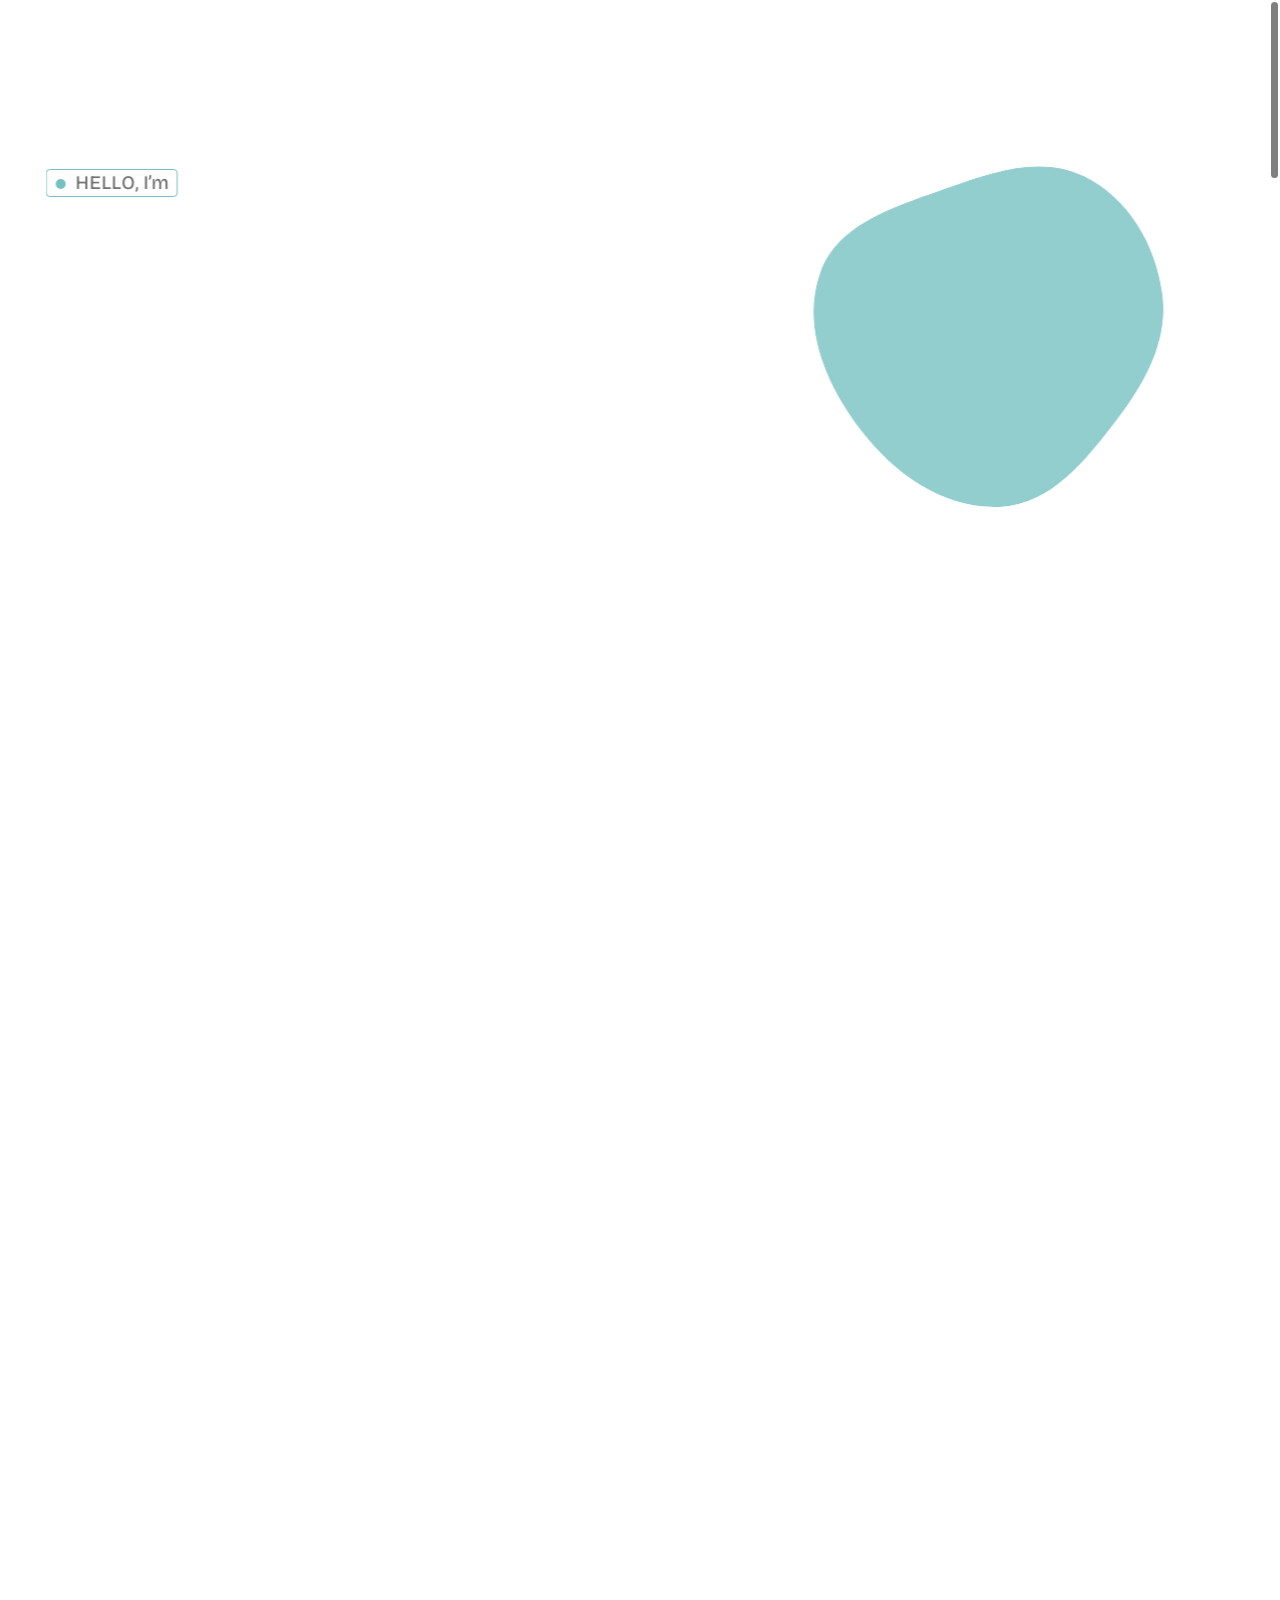
==== commit 7c350453: "favi icon change" ====
--- a/index.html
+++ b/index.html
@@ -14,20 +14,19 @@
         content="Zaini Official — Crafting high-end digital experiences through innovative web development and creative design. Explore the professional portfolio of Zain Ali.">
     <meta name=twitter:description
         content="Zaini Official — Crafting high-end digital experiences through innovative web development and creative design. Explore the professional portfolio of Zain Ali.">
-    <link rel=canonical href="https://zainiiofficial.netlify.app" />
-    <meta name="google-site-verification" content="e_7UFAa_kR16SvcXzUcXpyAboAgvyCKyKbyfgyAuHcs" />
+    <link rel=canonical href="https://zainiofficial.vercel.app" />
     <meta name=robots content="index, follow, max-image-preview:large, max-snippet:-1, max-video-preview:-1">
     <meta name=author content="Zaini Official">
-    <link rel=publisher href="https://zainiiofficial.netlify.app" />
-    <meta property=og:image content="https://zainiiofficial.netlify.app/images/about-zaini.png">
+    <link rel=publisher href="https://zainiofficial.vercel.app" />
+    <meta property=og:image content="https://zainiofficial.vercel.app/images/about-zaini.png">
     <meta property=og:image:alt content="zaini official">
-    <meta property=og:url content="https://zainiiofficial.netlify.app">
+    <meta property=og:url content="https://zainiofficial.vercel.app">
     <meta property=og:type content=website>
     <meta name=robots content="index, follow, max-image-preview:large, max-snippet:-1, max-video-preview:-1">
     <meta property=og:site_name content="Zaini Official">
     <meta name=twitter:card content=summary_large_image>
     <meta name=twitter:title content="Zaini Official | Crafting High-End Digital Experiences">
-    <meta name=twitter:image content="https://zainiiofficial.netlify.app/images/3-4-sm-long/ZainiOfficial(13).png">
+    <meta name=twitter:image content="https://zainiofficial.vercel.app/images/3-4-sm-long/ZainiOfficial(13).png">
     <link rel=stylesheet href="css/font.css">
     <link rel=stylesheet href="css/loader.css">
     <link rel=stylesheet href="css/helpers.css">
@@ -40,18 +39,30 @@
     <link rel=stylesheet href="css/theme.css">
     <script>(function () { try { if (localStorage.getItem('zaini-theme') === 'dark') { document.documentElement.setAttribute('data-theme', 'dark') } } catch (e) { } })()</script>
     <!-- end toggle -->
-    <link rel=icon type=image/png sizes=192x192 href="images/icon.png">
+
+    <!-- Favi Icon Links -->
+    <link rel="icon" href="images/favicon.ico" sizes="48x48">
+    <link rel="icon" href="images/favicon.svg" type="image/svg+xml">
+    <link rel="icon" type="image/png" sizes="32x32" href="images/favicon-32x32.png">
+    <link rel="icon" type="image/png" sizes="16x16" href="images/favicon-16x16.png">
+    <link rel="apple-touch-icon" sizes="180x180" href="images/apple-touch-icon.png">
+    <link rel="manifest" href="images/site.webmanifest">
+    <meta name="theme-color" content="#008B8B">
+    <!-- End Favi Icon -->
     <link rel=sitemap type=application/xml title=Sitemap href="/sitemap.xml">
-    <script async src="https://www.googletagmanager.com/gtag/js?id=G-7D4FM7Y4RQ"></script>
-    <script>function gtag() { dataLayer.push(arguments) } window.dataLayer = window.dataLayer || [], gtag("js", new Date), gtag("config", "G-7D4FM7Y4RQ")</script>
+
+    <!-- Google Search Console Verification -->
+    <meta name="google-site-verification" content="dlB7RUuAYVEpArg8qU7KVRGMzNeCddYPvVd0tQ3vo0A" />
+    <!-- end google tag -->
+
     <script type="application/ld+json">
 {
   "@context": "https://schema.org",
   "@type": "Person",
   "name": "Zain Ali",
   "alternateName": "Zaini Official",
-  "url": "https://zainiiofficial.netlify.app/",
-  "image": "https://zainiiofficial.netlify.app/images/3-4-sm-long/ZainiOfficial(13).png",
+  "url": "https://zainiofficial.vercel.app/",
+  "image": "https://zainiofficial.vercel.app/images/3-4-sm-long/ZainiOfficial(13).png",
   "jobTitle": "Web Developer",
   "description": "Elevate your digital presence with Zaini Official. Expert Web Development and Creative Design by Zain Ali. View my portfolio for innovative, high-end web solutions.",
   "address": {
@@ -63,7 +74,7 @@
   "brand": {
     "@type": "Brand",
     "name": "Zaini Official",
-    "url": "https://zainiiofficial.netlify.app/"
+    "url": "https://zainiofficial.vercel.app/"
   },
   "knowsAbout": [
     "Frontend Development",
@@ -99,7 +110,7 @@
   "@type": "ImageGallery",
   "name": "Zaini Official Photo Gallery",
   "description": "Official photo collection of Zain Ali featuring basketball highlights, office life, and events.",
-  "url": "https://zainiiofficial.netlify.app/gallery.html"
+  "url": "https://zainiofficial.vercel.app/gallery.html"
 }
 </script>
 </head>
@@ -367,333 +378,6 @@
             </div>
         </section>
 
-        <!-- <section class="skill-wrapper" id="skill">
-            <div class="inner-heading">
-                <h3>Skills & Technologies</h3>
-                <p>
-                    Technical Expertise & Creative Skills I Work With
-                </p>
-            </div>
-            <div class="skills-container">
-                <div class="skill">
-                    <div class="skill-image">
-                        <svg fill="" height=200px width=200px version=1.1 id=Layer_1 xmlns=http://www.w3.org/2000/svg
-                            xmlns:xlink=http://www.w3.org/1999/xlink viewBox="0 0 299.215 299.215" xml:space=preserve>
-                            <g id=SVGRepo_bgCarrier stroke-width=0></g>
-                            <g id=SVGRepo_tracerCarrier stroke-linecap=round stroke-linejoin=round></g>
-                            <g id=SVGRepo_iconCarrier>
-                                <g id=XMLID_106_>
-                                    <path id=XMLID_107_
-                                        d="M22.347,0c-2.75,0-4.799,2.241-4.555,4.98l23.184,260.047c0.244,2.739,2.611,5.582,5.262,6.318 l98.381,27.316c2.65,0.736,6.986,0.736,9.637,0.002l98.68-27.361c2.65-0.735,5.02-3.578,5.264-6.316L281.422,4.98 c0.246-2.739-1.805-4.98-4.555-4.98H22.347z M232.049,59.641c-0.219,2.443-0.598,6.684-0.842,9.423l-0.611,6.823 c-0.246,2.738-0.596,6.654-0.781,8.701c-0.184,2.048-0.359,3.723-0.391,3.723c-0.031,0-2.307,0-5.057,0h-69.76 c-2.75,0-5.023,0-5.053,0s-2.305,0-5.055,0h-36.74c-2.75,0-4.799,2.241-4.555,4.98l2.143,23.955c0.244,2.738,2.695,4.98,5.445,4.98 H144.5c2.75,0,5.025,0,5.055,0s2.303,0,5.053,0h57.939c2.75,0,7.006,0,9.457,0c2.449,0,4.273,1.999,4.051,4.442 c-0.223,2.443-0.604,6.685-0.848,9.423l-6.891,77.228c-0.246,2.739-0.557,6.238-0.691,7.776c-0.137,1.537-2.416,3.396-5.066,4.131 l-58.133,16.119c-2.65,0.734-4.852,1.342-4.893,1.351c-0.041,0.009-2.242-0.586-4.893-1.321l-58.195-16.148 c-2.65-0.735-5.018-3.578-5.262-6.317l-3.746-42.045c-0.244-2.739,1.807-4.98,4.557-4.98h5.311c2.75,0,7.25,0,10,0h7.92 c2.75,0,5.199,2.241,5.445,4.98l1.469,16.459c0.244,2.739,2.615,5.566,5.271,6.283l27.221,7.351 c2.654,0.717,4.836,1.304,4.848,1.304s2.193-0.588,4.848-1.305l27.27-7.369c2.654-0.717,5.027-3.545,5.273-6.283l2.957-32.976 c0.246-2.739-1.803-4.98-4.553-4.98h-30.666c-2.75,0-5.023,0-5.053,0s-2.305,0-5.055,0H80.511c-2.75,0-5.199-2.242-5.443-4.98 l-7.256-81.306c-0.244-2.739-0.623-6.979-0.842-9.423c-0.217-2.443,1.854-4.442,4.604-4.442H144.5c2.75,0,5.025,0,5.055,0 s2.303,0,5.053,0h72.838C230.195,55.198,232.267,57.197,232.049,59.641z">
-                                    </path>
-                                </g>
-                            </g>
-                        </svg>
-                    </div>
-                    <h3>Html</h3>
-                    <p>
-                        Writing clean, semantic markup optimized for accessibility, SEO, and performance.
-                    </p>
-                </div>
-                <div class="skill">
-                    <div class="skill-image">
-                        <svg fill="" viewBox="0 0 32 32" version=1.1 xmlns=http://www.w3.org/2000/svg>
-                            <g id=SVGRepo_bgCarrier stroke-width=0></g>
-                            <g id=SVGRepo_tracerCarrier stroke-linecap=round stroke-linejoin=round></g>
-                            <g id=SVGRepo_iconCarrier>
-                                <title>css3</title>
-                                <path
-                                    d="M24.235 6.519l-16.47-0.004 0.266 3.277 12.653 0.002-0.319 3.394h-8.298l0.3 3.215h7.725l-0.457 4.403-3.636 1.005-3.694-1.012-0.235-2.637h-3.262l0.362 4.817 6.829 2.128 6.714-1.912 1.521-16.675zM2.879 1.004h26.242l-2.387 26.946-10.763 3.045-10.703-3.047z">
-                                </path>
-                            </g>
-                        </svg>
-                    </div>
-                    <h3>Css</h3>
-                    <p>
-                        Designing responsive layouts, modern grid/flexbox systems, and smooth animations.
-                    </p>
-                </div>
-                <div class="skill">
-                    <div class="skill-image">
-                        <svg width=168px height=168px viewBox="-2 -2 24.00 24.00" version=1.1
-                            xmlns=http://www.w3.org/2000/svg xmlns:xlink=http://www.w3.org/1999/xlink fill="">
-                            <g id=SVGRepo_bgCarrier stroke-width=0></g>
-                            <g id=SVGRepo_tracerCarrier stroke-linecap=round stroke-linejoin=round stroke=""
-                                stroke-width=0.28></g>
-                            <g id=SVGRepo_iconCarrier>
-                                <title>"javascript [#"155]</title>
-                                <desc>Created with Sketch.</desc>
-                                <defs> </defs>
-                                <g id=Page-1 stroke-width=0.0002 fill="" fill-rule=evenodd>
-                                    <g id=Dribbble-Light-Preview transform="translate(-420.000000, -7479.000000)"
-                                        fill="">
-                                        <g id=icons transform="translate(56.000000, 160.000000)">
-                                            <path
-                                                d="M379.328,7337.432 C377.583,7337.432 376.455,7336.6 375.905,7335.512 L375.905,7335.512 L377.435,7334.626 C377.838,7335.284 378.361,7335.767 379.288,7335.767 C380.066,7335.767 380.563,7335.378 380.563,7334.841 C380.563,7334.033 379.485,7333.717 378.724,7333.391 C377.368,7332.814 376.468,7332.089 376.468,7330.558 C376.468,7329.149 377.542,7328.075 379.221,7328.075 C380.415,7328.075 381.275,7328.491 381.892,7329.578 L380.429,7330.518 C380.107,7329.941 379.758,7329.713 379.221,7329.713 C378.67,7329.713 378.321,7330.062 378.321,7330.518 C378.321,7331.082 378.67,7331.31 379.476,7331.659 C381.165,7332.383 382.443,7332.952 382.443,7334.814 C382.443,7336.506 381.114,7337.432 379.328,7337.432 L379.328,7337.432 Z M375,7334.599 C375,7336.546 373.801,7337.575 372.136,7337.575 C370.632,7337.575 369.731,7337 369.288,7336 L369.273,7336 L369.266,7336 L369.262,7336 L370.791,7334.931 C371.086,7335.454 371.352,7335.825 371.996,7335.825 C372.614,7335.825 373,7335.512 373,7334.573 L373,7328 L375,7328 L375,7334.599 Z M364,7339 L384,7339 L384,7319 L364,7319 L364,7339 Z"
-                                                id="javascript-[#" 155]> </path>
-                                        </g>
-                                    </g>
-                                </g>
-                            </g>
-                        </svg>
-                    </div>
-                    <h3>Javascript</h3>
-                    <p>
-                        Building interactive web elements, dynamic functionality, and logic-driven features.
-                    </p>
-                </div>
-                <div class="skill">
-                    <div class="skill-image">
-                        <svg fill="" height=200px width=200px version=1.1 id=Capa_1 xmlns=http://www.w3.org/2000/svg
-                            xmlns:xlink=http://www.w3.org/1999/xlink viewBox="0 0 482.139 482.139" xml:space=preserve>
-                            <g id=SVGRepo_bgCarrier stroke-width=0></g>
-                            <g id=SVGRepo_tracerCarrier stroke-linecap=round stroke-linejoin=round></g>
-                            <g id=SVGRepo_iconCarrier>
-                                <g>
-                                    <path
-                                        d="M69.826,105.072c-4.004,0-6.713,0.396-8.132,0.774v25.689c1.687,0.378,3.751,0.504,6.588,0.504 c10.464,0,16.894-5.279,16.894-14.185C85.176,109.849,79.629,105.072,69.826,105.072z">
-                                    </path>
-                                    <path
-                                        d="M249.148,117.854c0-8.006-5.549-12.782-15.352-12.782c-4.004,0-6.715,0.396-8.133,0.774v25.689 c1.67,0.378,3.75,0.504,6.588,0.504C242.685,132.039,249.148,126.76,249.148,117.854z">
-                                    </path>
-                                    <path
-                                        d="M357.17,0H163.521c-28.29,0-51.316,23.041-51.316,51.315v9.504h-88.43c-11.428,0-20.68,9.251-20.68,20.677v105.295 c0,11.426,9.252,20.678,20.68,20.678h88.43v223.355c0,28.305,23.026,51.315,51.316,51.315h264.221 c28.275,0,51.301-23.01,51.301-51.315V121.449L357.17,0z M96.682,137.98c-6.715,6.32-16.643,9.158-28.273,9.158 c-2.586,0-4.887-0.127-6.714-0.378v31.094H42.213V92.039c6.068-1.024,14.595-1.796,26.589-1.796c12.12,0,20.788,2.317,26.589,6.966 c5.547,4.381,9.297,11.616,9.297,20.126C104.688,125.847,101.851,133.08,96.682,137.98z M169.367,124.301V90.889h19.607v86.966 h-19.607v-36.391h-32.402v36.391h-19.731V90.889h19.731v33.412H169.367z M427.742,450.713H163.521 c-10.953,0-19.874-8.92-19.874-19.889V207.469h139.731c11.426,0,20.676-9.252,20.676-20.678V81.496 c0-11.426-9.25-20.677-20.676-20.677H143.648v-9.504c0-10.938,8.92-19.858,19.874-19.858l181.889-0.189v67.234 c0,19.637,15.934,35.586,35.588,35.586l65.863-0.189l0.74,296.925C447.601,441.793,438.695,450.713,427.742,450.713z M206.185,177.855V92.039c6.051-1.024,14.594-1.796,26.572-1.796c12.133,0,20.771,2.317,26.602,6.966 c5.549,4.381,9.268,11.616,9.268,20.126c0,8.512-2.836,15.745-7.975,20.645c-6.713,6.32-16.674,9.158-28.275,9.158 c-2.584,0-4.916-0.127-6.713-0.378v31.094H206.185z">
-                                    </path>
-                                    <path
-                                        d="M296.019,286.965c0-4.713-2.412-9.111-6.383-11.647c-3.973-2.539-8.984-2.87-13.256-0.883l-76.531,35.555 c-6.289,2.916-10.322,9.236-10.322,16.186c0,6.935,4.033,13.255,10.322,16.171l76.531,35.57c4.272,1.985,9.268,1.654,13.256-0.883 c3.971-2.537,6.383-6.934,6.383-11.662c0-5.484-3.248-10.449-8.275-12.654l-60.582-26.557l60.582-26.541 C292.771,297.412,296.019,292.448,296.019,286.965z">
-                                    </path>
-                                    <path
-                                        d="M360.385,248.288c-8.953,0-17.068,1.545-23.705,3.734c-6.037,2.001-9.359,8.464-7.471,14.531 c1.893,6.036,8.244,9.488,14.326,7.77c3.326-0.93,6.762-1.449,9.883-1.449c10.244,0.409,14.973,5.139,14.973,12.309 c0,6.981-5.328,13.539-11.898,21.323c-9.236,11.08-12.719,21.749-12.09,32.183l0.064,1.798c0.076,1.985,1.701,3.546,3.688,3.546 h20.031c2.033,0,3.688-1.656,3.688-3.688c-0.205-9.236,2.854-17.227,10.449-25.643c7.803-8.621,17.43-18.864,17.43-34.436 C399.752,263.244,387.443,248.288,360.385,248.288z">
-                                    </path>
-                                    <path
-                                        d="M357.529,353.662c-10.668,0-18.264,7.801-18.264,18.659c0,10.669,7.391,18.661,18.264,18.661 c11.066,0,18.457-7.992,18.457-18.661C375.75,361.463,368.596,353.662,357.529,353.662z">
-                                    </path>
-                                </g>
-                            </g>
-                        </svg>
-                    </div>
-                    <h3>PHP Development</h3>
-                    <p>
-                        Developing secure, dynamic backend functionality and efficient custom web applications.
-                    </p>
-                </div>
-                <div class="skill">
-                    <div class="skill-image">
-                        <svg fill="" version=1.1 id=Capa_1 xmlns=http://www.w3.org/2000/svg
-                            xmlns:xlink=http://www.w3.org/1999/xlink viewBox="0 0 47.168 47.168" xml:space=preserve>
-                            <g id=SVGRepo_bgCarrier stroke-width=0></g>
-                            <g id=SVGRepo_tracerCarrier stroke-linecap=round stroke-linejoin=round></g>
-                            <g id=SVGRepo_iconCarrier>
-                                <g>
-                                    <g id=Layer_68_6_>
-                                        <g>
-                                            <path
-                                                d="M47.168,36.918V6.699H0v30.219h19.252v1.945H9.188v1.605h28.179v-1.605h-9.846v-1.945H47.168z M3.45,32.469V10.149 h40.267v22.317H3.45V32.469z">
-                                            </path>
-                                            <path
-                                                d="M19.403,25.084H10.04l-2.774,0.141v1.908h18.281v-2.049h-5.595H19.403z M22.403,26.344h-5.777v-0.383h5.777V26.344z">
-                                            </path>
-                                            <polygon
-                                                points="11.484,13.228 27.873,13.228 27.873,13.696 29.318,13.696 29.318,11.782 10.04,11.782 10.04,24.494 25.546,24.494 25.546,23.051 11.484,23.051 ">
-                                            </polygon>
-                                            <path
-                                                d="M27.807,15.921h7.137v2.608h1.451v-4.061H26.355v15.057h5.713v-1.238c0,0.268-0.215,0.484-0.483,0.484 s-0.483-0.217-0.483-0.484s0.217-0.482,0.483-0.482s0.483,0.215,0.483,0.482v-1.258h-4.262V15.921L27.807,15.921z">
-                                            </path>
-                                            <path
-                                                d="M32.883,31.014h7.021V19.203h-7.021V31.014z M36.482,30.506c-0.225,0-0.405-0.184-0.405-0.406s0.181-0.404,0.405-0.404 c0.224,0,0.404,0.182,0.404,0.404S36.706,30.506,36.482,30.506z M36.549,19.692c0.094,0,0.169,0.076,0.169,0.17 c0,0.093-0.075,0.169-0.169,0.169s-0.17-0.076-0.17-0.169S36.455,19.692,36.549,19.692z M35.54,20.259h2.021v0.163H35.54V20.259z M34.009,21.003l4.769-0.002v8.114c-1.823,0.008-3.863,0.016-4.769,0.008V21.003z">
-                                            </path>
-                                        </g>
-                                    </g>
-                                </g>
-                            </g>
-                        </svg>
-                    </div>
-                    <h3>Responsive Design</h3>
-                    <p>
-                        Ensuring seamless performance, fluid layouts, and perfect display across all screen sizes.
-                    </p>
-                </div>
-                <div class="skill">
-                    <div class="skill-image">
-                        <svg fill="" viewBox="0 0 24 24" role=img xmlns=http://www.w3.org/2000/svg>
-                            <g id=SVGRepo_bgCarrier stroke-width=0></g>
-                            <g id=SVGRepo_tracerCarrier stroke-linecap=round stroke-linejoin=round></g>
-                            <g id=SVGRepo_iconCarrier>
-                                <title>Umbraco icon</title>
-                                <path
-                                    d="M0 12C0 5.522 5.363.319 12 .319S24 5.522 24 12c0 6.476-5.363 11.681-12 11.681S0 18.477 0 12zm11.734 3.98c-1.168 0-2.123-.104-2.76-.211-.744-.158-1.223-.584-1.541-1.168-.266-.586-.424-1.539-.371-2.814 0-.689.053-1.327.104-1.965.108-.636.16-1.167.267-1.594l.105-.424v-.052c0-.105-.105-.213-.212-.213l-1.54-.212h-.052c-.105 0-.213.105-.266.16 0 .104-.053.159-.104.371-.108.478-.161.902-.267 1.486-.109.685-.163 1.378-.159 2.071 0 0-.053.159 0 1.434s.266 2.283.69 3.08c.425.742 1.116 1.326 2.124 1.645 1.01.32 2.389.479 4.142.479h.213c1.753 0 3.132-.158 4.14-.479 1.01-.318 1.701-.902 2.126-1.645.425-.795.638-1.805.69-3.08.053-1.275 0-1.434 0-1.434 0-.743-.104-1.435-.16-2.069-.105-.638-.158-1.063-.266-1.487-.053-.212-.053-.319-.105-.371 0-.107-.105-.16-.266-.16h-.053l-1.54.212c-.105 0-.213.107-.213.213v.052l.106.424c.106.427.158.957.266 1.593.105.639.105 1.275.105 1.965 0 1.275-.104 2.177-.371 2.814-.266.586-.795 1.01-1.539 1.168-.639.16-1.594.213-2.762.213h-.531v-.002z">
-                                </path>
-                            </g>
-                        </svg>
-                    </div>
-                    <h3>Umbraco Content Editor</h3>
-                    <p>
-                        Managing, editing, and structuring dynamic content with speed and accuracy.
-                    </p>
-                </div>
-                <div class="skill">
-                    <div class="skill-image">
-                        <svg fill="" version=1.1 id=Capa_1 xmlns=http://www.w3.org/2000/svg
-                            xmlns:xlink=http://www.w3.org/1999/xlink viewBox="0 0 443.09 443.09" xml:space=preserve>
-                            <g id=SVGRepo_bgCarrier stroke-width=0></g>
-                            <g id=SVGRepo_tracerCarrier stroke-linecap=round stroke-linejoin=round></g>
-                            <g id=SVGRepo_iconCarrier>
-                                <g>
-                                    <g>
-                                        <path
-                                            d="M438.726,394.792c-0.346-1.057-8.76-26.224-22.125-53.958c-20.216-41.941-40.915-67.544-63.26-78.268 c-0.053-0.024-40.718-18.881-40.718-18.881l-17.749-14.967l-28.081,27.926l17.3,124.597c0.06,0.39-0.039,0.788-0.271,1.105 l-17.726,24.259c-0.282,0.388-0.731,0.615-1.211,0.615s-0.93-0.229-1.211-0.615l-17.726-24.259 c-0.231-0.317-0.329-0.716-0.271-1.105L262.93,256.99l-28.417-28.271l-17.751,14.967c0,0-78.601,35.955-106.227,43.736 c4.165-16.975,10.416-38.6,17.245-58.98c5.455-16.284-3.316-33.913-19.604-39.368c-16.281-5.461-33.916,3.306-39.373,19.59 c-0.332,0.99-8.203,24.527-15.102,50.02c-13.109,48.467-13.9,68.803-3.226,83.695c6.483,9.055,16.556,14.271,27.615,14.316h0.224 c18.168,0,52.404-8.996,87.939-22.5l0.025,108.895h196.818l0.023-69.835c6.541,14.139,11.539,27.148,14.263,34.609 c-1.183,6.678-3.968,19.021-10.146,35.226h65.68c6.027-20.646,7.164-33.898,7.328-36.416 C440.517,402.652,439.999,398.616,438.726,394.792z">
-                                        </path>
-                                        <path
-                                            d="M264.686,227.469c45.502,0,79.452-42.387,80.223-113.476c0.5-49.327-22.996-78.843-80.223-78.843 c-57.225,0-80.716,29.516-80.208,78.843C185.241,185.082,219.187,227.469,264.686,227.469z">
-                                        </path>
-                                        <path
-                                            d="M58.809,110.044c4.413,6.466,8.98,13.145,9.26,22.195l0.385,17.677c0,2.64,2.137,4.781,4.768,4.781h2.918 c0.902,5.026,5.294,8.837,10.579,8.837c5.283,0,9.669-3.811,10.571-8.837h2.922c2.631,0,4.772-2.141,4.772-4.781l0.403-17.671 c0.278-9.035,4.838-15.727,9.251-22.197c5.275-7.751,10.746-15.77,10.748-29.903c0-20.261-17.345-36.741-38.668-36.741 c-21.325,0-38.67,16.479-38.67,36.741C48.048,94.271,53.519,102.289,58.809,110.044z M86.716,120.068l-5.931-33.74 c-0.136-1.018,0.428-1.807,0.681-2.103c0.475-0.551,1.105-0.897,1.615-0.897c0.648,0,1.147,0.481,1.387,0.774 c0.554,0.669,1.373,1.063,2.248,1.063c0.871,0,1.686-0.394,2.243-1.063c0.242-0.293,0.734-0.774,1.379-0.774 c0.569,0,1.212,0.335,1.684,0.884c0.3,0.343,0.761,1.076,0.623,2.112L86.716,120.068z M86.718,52.958 c16.057,0,29.111,12.198,29.111,27.188c0,11.185-4.21,17.362-9.093,24.535c-4.055,5.953-8.974,13.154-10.466,22.648l-4.913-0.001 l7.028-40.035c0.003-0.023,0.007-0.04,0.01-0.061c0.37-2.458-0.339-4.936-1.951-6.817c-1.566-1.826-3.846-2.912-6.106-2.912 c-1.27,0-2.51,0.341-3.622,0.98c-1.124-0.639-2.364-0.98-3.635-0.98c-2.239,0-4.437,1.063-6.028,2.918 c-1.646,1.913-2.383,4.396-2.024,6.803c0.006,0.021,0.01,0.044,0.013,0.068l7.024,40.03l-4.883-0.001 c-1.491-9.499-6.423-16.708-10.489-22.66c-4.874-7.165-9.096-13.342-9.096-24.517C57.598,65.156,70.664,52.958,86.718,52.958z">
-                                        </path>
-                                        <path
-                                            d="M86.718,34.639c2.503,0,4.531-2.029,4.531-4.532L91.248,4.533C91.248,2.029,89.221,0,86.716,0 c-2.503,0-4.53,2.03-4.53,4.533v0.001v25.573c0,1.25,0.506,2.384,1.326,3.204C84.332,34.131,85.462,34.639,86.718,34.639z">
-                                        </path>
-                                        <path
-                                            d="M122.106,47.52c1.294,0,2.577-0.55,3.474-1.619l16.438-19.592c1.61-1.917,1.36-4.777-0.558-6.386 c-1.918-1.608-4.78-1.357-6.385,0.56l-16.438,19.592c-1.61,1.917-1.359,4.776,0.559,6.385 C120.043,47.173,121.076,47.52,122.106,47.52z">
-                                        </path>
-                                        <path
-                                            d="M136.475,76.393c0.389,2.199,2.301,3.746,4.458,3.746c0.262,0,0.526-0.022,0.793-0.07l25.185-4.443 c2.466-0.435,4.111-2.786,3.678-5.251c-0.436-2.465-2.791-4.109-5.252-3.676l-25.185,4.442 C137.686,71.576,136.039,73.927,136.475,76.393z">
-                                        </path>
-                                        <path
-                                            d="M136.664,108.77c-2.172-1.253-4.941-0.508-6.191,1.659c-1.251,2.167-0.508,4.939,1.657,6.19l22.15,12.787 c0.716,0.412,1.494,0.608,2.262,0.608c1.565,0,3.091-0.812,3.931-2.268c1.25-2.167,0.508-4.939-1.66-6.191L136.664,108.77z">
-                                        </path>
-                                        <path
-                                            d="M42.958,110.428c-1.251-2.168-4.022-2.911-6.191-1.659l-22.146,12.787c-2.168,1.252-2.91,4.024-1.659,6.192 c0.838,1.454,2.364,2.267,3.93,2.267c0.769,0,1.549-0.196,2.264-0.608l22.145-12.787 C43.466,115.368,44.211,112.595,42.958,110.428z">
-                                        </path>
-                                        <path
-                                            d="M32.499,80.137c2.159,0,4.069-1.548,4.458-3.747c0.436-2.465-1.212-4.815-3.678-5.25L8.094,66.7 c-2.465-0.434-4.814,1.212-5.249,3.677c-0.434,2.465,1.211,4.816,3.679,5.251l25.182,4.439 C31.973,80.114,32.237,80.137,32.499,80.137z">
-                                        </path>
-                                        <path
-                                            d="M47.853,45.9c0.896,1.067,2.18,1.619,3.474,1.619h0.003c1.028,0,2.062-0.348,2.911-1.06 c1.916-1.61,2.167-4.468,0.56-6.386l-16.44-19.591c-1.61-1.916-4.469-2.167-6.387-0.558c-0.959,0.805-1.5,1.922-1.602,3.079 c-0.103,1.155,0.239,2.349,1.042,3.308L47.853,45.9z">
-                                        </path>
-                                    </g>
-                                </g>
-                            </g>
-                        </svg>
-                    </div>
-                    <h3>Problem Solving</h3>
-                    <p>
-                        Analyzing complex challenges, debugging code, and optimizing performance efficiently.
-                    </p>
-                </div>
-                <div class="skill">
-                    <div class="skill-image">
-                        <svg xmlns=http://www.w3.org/2000/svg viewBox="0 0 512 512" width=100% height=100%>
-                            <g>
-                                <rect x=32 y=32 width=192 height=192 rx=28 ry=28 />
-                                <rect x=32 y=288 width=192 height=192 rx=28 ry=28 />
-                                <rect x=288 y=288 width=192 height=192 rx=28 ry=28 />
-                                <g transform="translate(384, 128) rotate(45)">
-                                    <rect x=-80 y=-80 width=160 height=160 rx=28 ry=28 />
-                                </g>
-                            </g>
-                        </svg>
-                    </div>
-                    <h3>UI/UX Design</h3>
-                    <p>
-                        Creating intuitive wireframes, prototypes, and user-centric interfaces in Figma & Canva.
-                    </p>
-                </div>
-                <div class="skill">
-                    <div class="skill-image">
-                        <svg viewBox="0 0 1920 1920" xmlns=http://www.w3.org/2000/svg>
-                            <g id=SVGRepo_bgCarrier stroke-width=0></g>
-                            <g id=SVGRepo_tracerCarrier stroke-linecap=round stroke-linejoin=round></g>
-                            <g id=SVGRepo_iconCarrier>
-                                <path
-                                    d="M1821.63 637.76c0-130.027-43.627-236.373-116.054-319.68 11.627-30.187 50.347-151.36-11.2-315.307 0 0-94.72-32-310.4 122.134-90.133-26.454-186.773-39.68-282.773-40.107-96 .427-192.64 13.653-282.667 40.107C602.749-29.227 507.923 2.773 507.923 2.773c-61.547 163.947-22.72 285.12-11.094 315.307-72.32 83.307-116.266 189.653-116.266 319.68 0 456.533 263.68 558.72 514.453 588.8 0 0-180.267 111.68-180.267 299.413-64.32 30.507-336.533 123.947-437.333-58.133 0 0-59.627-114.347-173.013-122.773 0 0-110.294-1.494-7.787 72.426 0 0 74.027 36.694 125.44 174.294 0 0 57.173 289.92 489.067 159.68 4.373 2.24 1.6 140.266 1.6 168.533h777.173s1.28-277.013 1.28-365.12c0-216.64-144.64-292.48-185.28-329.28 251.627-29.44 515.733-130.133 515.733-587.84"
-                                    fill-rule=evenodd></path>
-                            </g>
-                        </svg>
-                    </div>
-                    <h3>Git & GitHub</h3>
-                    <p>
-                        Managing version control, repositories, code collaboration, and clean workflows.
-                    </p>
-                </div>
-                <div class="skill">
-                    <div class="skill-image">
-                        <svg height=200px width=200px version=1.1 id=Layer_1 xmlns=http://www.w3.org/2000/svg
-                            xmlns:xlink=http://www.w3.org/1999/xlink viewBox="0 0 512.001 512.001" xml:space=preserve>
-                            <g id=SVGRepo_bgCarrier stroke-width=0></g>
-                            <g id=SVGRepo_tracerCarrier stroke-linecap=round stroke-linejoin=round></g>
-                            <g id=SVGRepo_iconCarrier>
-                                <g>
-                                    <g>
-                                        <g>
-                                            <path
-                                                d="M421.117,220.612h-89.511l-7.635-38.177c-1.561-7.805-8.414-13.423-16.372-13.423H204.401 c-7.958,0-14.812,5.618-16.372,13.423l-7.635,38.177h-7.498V185.71c0-9.221-7.475-16.696-16.696-16.696H94.281 c-9.221,0-16.696,7.475-16.696,16.696v36.46c-25.577,6.028-44.678,29.027-44.678,56.418v175.437 c0,31.969,26.008,57.976,57.976,57.976h330.236c31.969,0,57.976-26.007,57.976-57.976V278.588 C479.093,246.619,453.086,220.612,421.117,220.612z M110.977,202.406h28.527v18.207h-28.527V202.406z M445.701,454.025 c0,13.556-11.027,24.583-24.583,24.583H90.882c-13.555,0-24.583-11.027-24.583-24.583V278.588 c0-13.556,11.028-24.583,24.583-24.583c14.486,0,92.743,0,103.199,0c7.958,0,14.812-5.618,16.371-13.423l7.636-38.177h75.824 l7.635,38.177c1.561,7.805,8.414,13.423,16.372,13.423h103.199c13.556,0,24.583,11.027,24.583,24.583V454.025z">
-                                            </path>
-                                            <path
-                                                d="M256,256.732c-60.42,0-109.574,49.155-109.574,109.574S195.582,475.88,256,475.88 c60.42,0,109.574-49.154,109.574-109.574S316.42,256.732,256,256.732z M256,442.489c-42.007,0-76.182-34.175-76.182-76.182 s34.176-76.182,76.182-76.182c42.007,0,76.182,34.175,76.182,76.182S298.008,442.489,256,442.489z">
-                                            </path>
-                                            <path
-                                                d="M256,308.332c-31.967,0-57.976,26.007-57.976,57.976s26.008,57.976,57.976,57.976c31.969,0,57.976-26.007,57.976-57.976 S287.968,308.332,256,308.332z M256,390.891c-13.555,0-24.583-11.027-24.583-24.583c0-13.556,11.028-24.583,24.583-24.583 c13.556,0,24.583,11.027,24.583,24.583C280.584,379.863,269.556,390.891,256,390.891z">
-                                            </path>
-                                            <path
-                                                d="M410.798,272.212h-23.556c-9.221,0-16.696,7.475-16.696,16.696c0,9.221,7.475,16.696,16.696,16.696h23.556 c9.221,0,16.696-7.475,16.696-16.696S420.019,272.212,410.798,272.212z">
-                                            </path>
-                                            <path
-                                                d="M146.619,41.682c7.114-11.073,26.425-11.066,33.534,0.001c0.063,0.098,0.127,0.194,0.191,0.291 c20.365,31.217,69.35,31.119,89.53-0.293c7.116-11.075,26.426-11.062,33.534,0.001c0.062,0.098,0.126,0.196,0.19,0.292 c20.366,31.217,69.35,31.118,89.532-0.292c7.114-11.074,26.423-11.064,33.533,0c4.984,7.761,15.317,10.01,23.071,5.024 c7.759-4.983,10.008-15.313,5.024-23.071c-20.221-31.482-69.456-31.543-89.721-0.004c-7.103,11.055-26.427,11.061-33.534,0 c-0.062-0.098-0.126-0.196-0.19-0.292c-20.366-31.217-69.352-31.118-89.531,0.292c-7.103,11.055-26.427,11.062-33.532,0 c-0.063-0.1-0.129-0.199-0.195-0.297c-20.367-31.211-69.348-31.113-89.528,0.297c-7.103,11.055-26.427,11.062-33.532,0 c-4.983-7.759-15.313-10.011-23.072-5.024c-7.758,4.983-10.008,15.313-5.024,23.071C77.119,73.16,126.355,73.222,146.619,41.682z ">
-                                            </path>
-                                            <path
-                                                d="M365.036,97.226c-7.114,11.073-26.423,11.065-33.534,0c-0.07-0.11-0.14-0.216-0.211-0.324 c-20.417-31.237-69.37-31.021-89.509,0.324c-7.114,11.072-26.424,11.066-33.532,0c-0.07-0.11-0.143-0.219-0.215-0.326 c-20.413-31.227-69.363-31.027-89.508,0.326c-7.114,11.072-26.424,11.066-33.532,0c-4.983-7.759-15.313-10.011-23.072-5.024 c-7.758,4.983-10.008,15.313-5.024,23.071c20.221,31.482,69.457,31.545,89.721,0.004c7.115-11.074,26.424-11.065,33.534,0.001 c0.07,0.11,0.141,0.217,0.214,0.324c20.414,31.235,69.369,31.021,89.508-0.326c7.116-11.075,26.427-11.062,33.532,0.002 c0.07,0.11,0.141,0.217,0.214,0.325c20.416,31.235,69.368,31.019,89.509-0.326c7.114-11.075,26.424-11.064,33.531,0.001 c4.985,7.761,15.315,10.008,23.072,5.026c7.759-4.984,10.008-15.314,5.026-23.072C434.534,65.748,385.302,65.686,365.036,97.226z ">
-                                            </path>
-                                        </g>
-                                    </g>
-                                </g>
-                            </g>
-                        </svg>
-                    </div>
-                    <h3>Photography</h3>
-                    <p>
-                        Capturing high-quality visual stories through creative framing and post-processing.
-                    </p>
-                </div>
-                <div class="skill">
-                    <div class="skill-image">
-                        <svg height=200px width=200px version=1.1 id=Layer_1 xmlns=http://www.w3.org/2000/svg
-                            xmlns:xlink=http://www.w3.org/1999/xlink viewBox="0 0 512.002 512.002" xml:space=preserve>
-                            <g id=SVGRepo_bgCarrier stroke-width=0></g>
-                            <g id=SVGRepo_tracerCarrier stroke-linecap=round stroke-linejoin=round></g>
-                            <g id=SVGRepo_iconCarrier>
-                                <g>
-                                    <g>
-                                        <path
-                                            d="M488.273,153.329l-102.251,36.965v-33.362c0-20.599-16.759-37.358-37.358-37.358h-19.602V48.009 c0-14.017-11.363-25.38-25.38-25.38H93.559c-14.017,0-25.38,11.363-25.38,25.38c0,14.017,11.363,25.38,25.38,25.38h184.742v46.185 H37.358C16.759,119.575,0,136.333,0,156.932V369.07c0,20.599,16.759,37.358,37.358,37.358H91.22l-24.272,45.645 c-6.581,12.377-1.883,27.745,10.492,34.325c12.377,6.579,27.743,1.881,34.325-10.493l36.946-69.478h44.848l36.946,69.478 c6.583,12.379,21.953,17.071,34.325,10.493c12.375-6.581,17.073-21.949,10.492-34.325l-24.272-45.645h97.615 c20.599,0,37.358-16.758,37.358-37.358v-33.362l102.251,36.965c11.54,4.175,23.727-4.405,23.727-16.652V169.981 C512,157.725,499.815,149.161,488.273,153.329z M318.14,312.038c0,12.035-9.756,21.791-21.791,21.791H89.672 c-12.035,0-21.791-9.756-21.791-21.791v-98.074c0-12.035,9.756-21.791,21.791-21.791h206.677c12.035,0,21.791,9.756,21.791,21.791 V312.038z">
-                                        </path>
-                                    </g>
-                                </g>
-                                <g>
-                                    <g>
-                                        <path
-                                            d="M137.236,211.397c-28.455,0-51.605,23.149-51.605,51.604s23.149,51.604,51.605,51.604 c28.455,0,51.604-23.149,51.604-51.604C188.842,234.545,165.691,211.397,137.236,211.397z M137.236,279.192 c-8.927,0-16.191-7.264-16.191-16.191c0-8.927,7.264-16.191,16.191-16.191c8.927,0,16.191,7.264,16.191,16.191 C153.427,271.928,146.164,279.192,137.236,279.192z">
-                                        </path>
-                                    </g>
-                                </g>
-                                <g>
-                                    <g>
-                                        <path
-                                            d="M247.019,211.397c-28.455,0-51.604,23.149-51.604,51.604s23.149,51.604,51.604,51.604s51.604-23.149,51.604-51.604 C298.625,234.545,275.474,211.397,247.019,211.397z M247.019,279.192c-8.927,0-16.191-7.264-16.191-16.191 c0-8.927,7.264-16.191,16.191-16.191s16.191,7.264,16.191,16.191C263.21,271.928,255.948,279.192,247.019,279.192z">
-                                        </path>
-                                    </g>
-                                </g>
-                            </g>
-                        </svg>
-                    </div>
-                    <h3>Video</h3>
-                    <p>
-                        Creating engaging short-form video content with smooth cuts, visual effects, and sound sync.
-                    </p>
-                </div>
-            </div>
-        </section> -->
-
-
         <section class="sp-section">
             <input type="radio" name="sp-skill" id="sp-1" class="sp-radio" checked>
             <input type="radio" name="sp-skill" id="sp-2" class="sp-radio">
@@ -997,14 +681,7 @@
                 </div>
 
             </div>
-        </section> <!-- == SKILLS : SPOTLIGHT == -->
-
-
-
-
-
-
-
+        </section>
 
         <section class="company-container" id="company">
             <div class="company-right">
@@ -1871,7 +1548,9 @@
                 </div>
             </div>
         </footer>
+
     </div>
+
     <script src="js/gsap.min.js"></script>
     <script src="js/scrollTrigger.min.js"></script>
     <script src="js/locomotive-scroll.min.js"></script>
--- a/css/theme.css
+++ b/css/theme.css
@@ -27,7 +27,10 @@
   padding: 0;
   outline: none;
   -webkit-tap-highlight-color: transparent;
-  transition: background 0.35s ease, border-color 0.35s ease, box-shadow 0.35s ease;
+  transition:
+    background 0.35s ease,
+    border-color 0.35s ease,
+    box-shadow 0.35s ease;
 }
 .theme-toggle:focus-visible {
   box-shadow: 0 0 0 3px rgba(255, 255, 255, 0.35);
@@ -41,7 +44,9 @@
   border-radius: 50%;
   background: #fff;
   box-shadow: 0 2px 6px rgba(0, 0, 0, 0.35);
-  transition: transform 0.45s cubic-bezier(0.34, 1.56, 0.64, 1), background 0.35s ease;
+  transition:
+    transform 0.45s cubic-bezier(0.34, 1.56, 0.64, 1),
+    background 0.35s ease;
 }
 .theme-toggle__icon {
   position: absolute;
@@ -49,7 +54,9 @@
   width: 15px;
   height: 15px;
   transform: translateY(-50%);
-  transition: opacity 0.3s ease, transform 0.45s ease;
+  transition:
+    opacity 0.3s ease,
+    transform 0.45s ease;
   pointer-events: none;
 }
 .theme-toggle__icon--sun {
@@ -112,8 +119,13 @@
 html.theme-switching *,
 html.theme-switching *::before,
 html.theme-switching *::after {
-  transition: background-color 0.45s ease, color 0.45s ease, border-color 0.45s ease,
-    fill 0.45s ease, stroke 0.45s ease, box-shadow 0.45s ease !important;
+  transition:
+    background-color 0.45s ease,
+    color 0.45s ease,
+    border-color 0.45s ease,
+    fill 0.45s ease,
+    stroke 0.45s ease,
+    box-shadow 0.45s ease !important;
 }
 
 @media only screen and (max-width: 767px) {
@@ -153,7 +165,8 @@
   --dk-text: #e9f2f2;
   --dk-text-2: #b7c6c6;
   --dk-muted: #8ea0a0;
-  --dk-accent: #19b5b5;
+
+  --dk-accent: #008b8b;
   --dk-accent-2: #00c2c2;
 
   /* re-map the original variables */
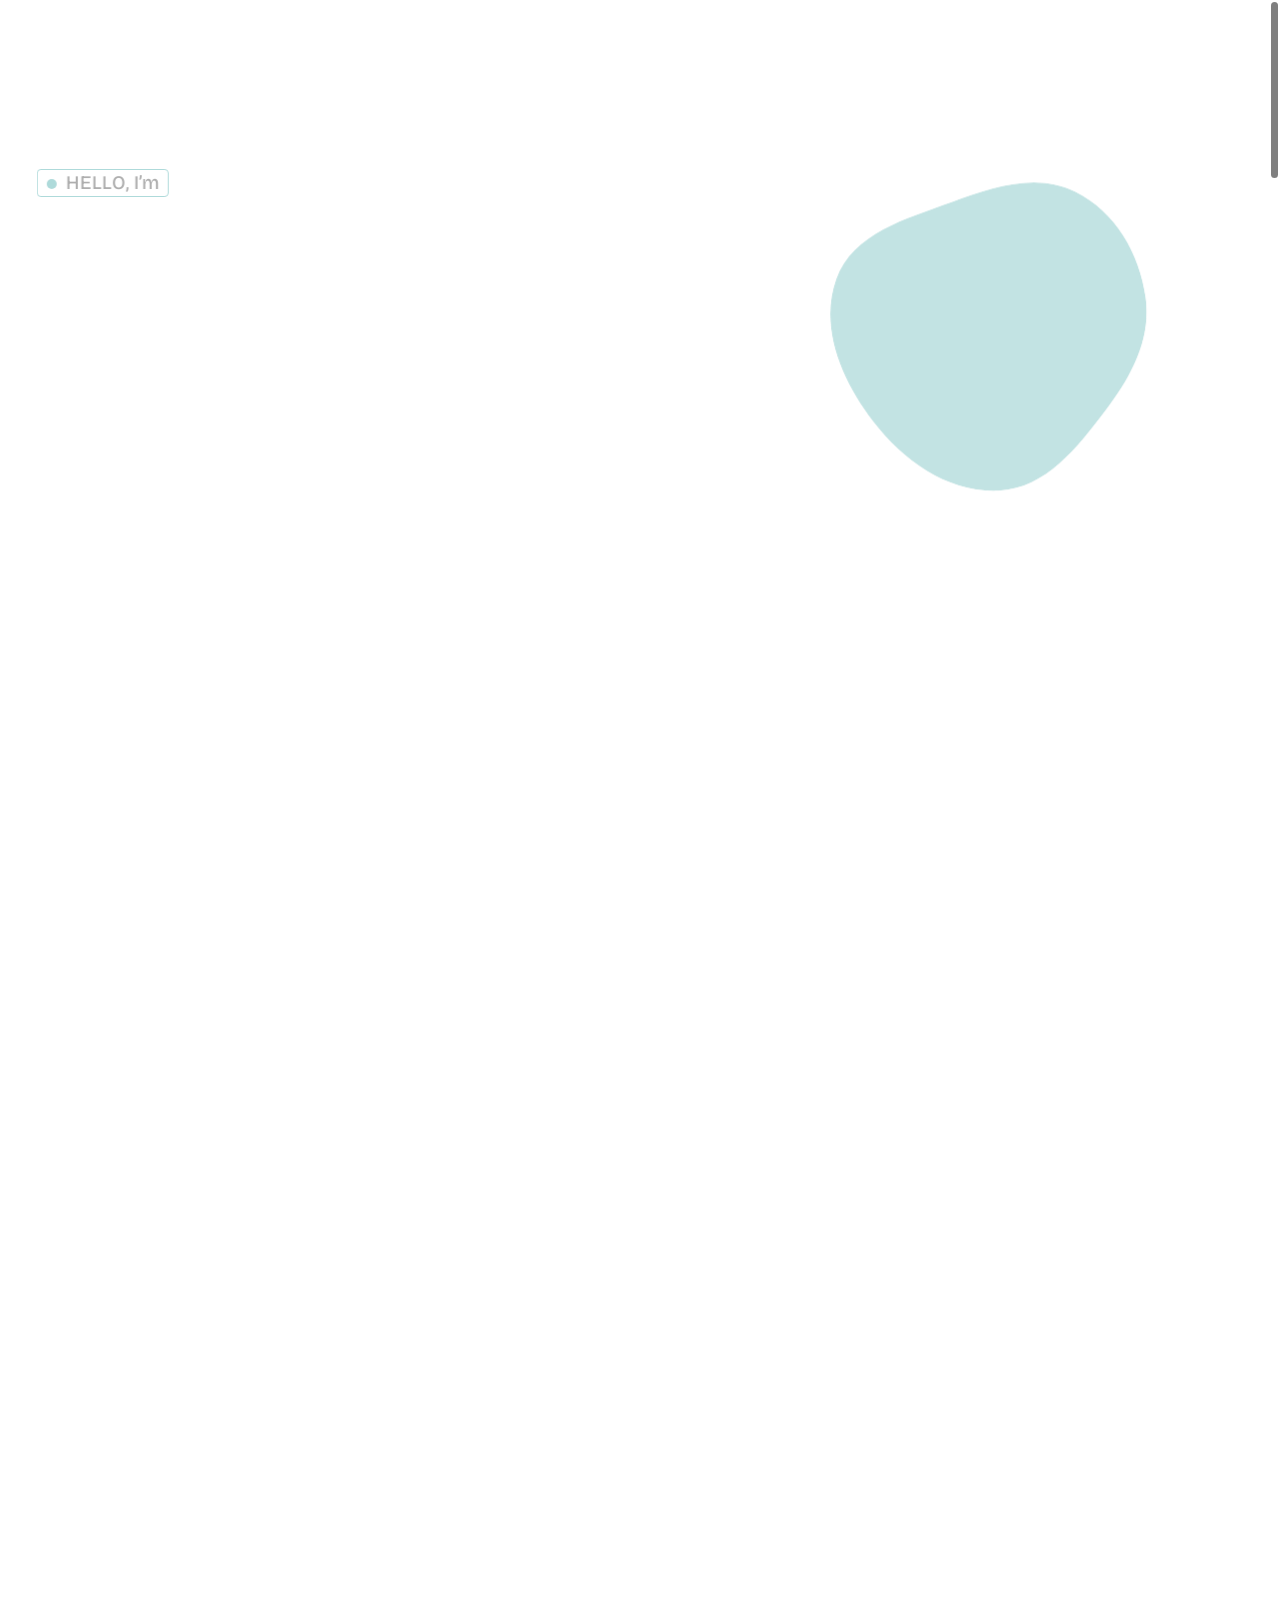
==== commit 1b31fe2b: "new page insert" ====
--- a/index.html
+++ b/index.html
@@ -52,7 +52,7 @@
     <link rel=sitemap type=application/xml title=Sitemap href="/sitemap.xml">
 
     <!-- Google Search Console Verification -->
-    <meta name="google-site-verification" content="dlB7RUuAYVEpArg8qU7KVRGMzNeCddYPvVd0tQ3vo0A" />
+
     <!-- end google tag -->
 
     <script type="application/ld+json">
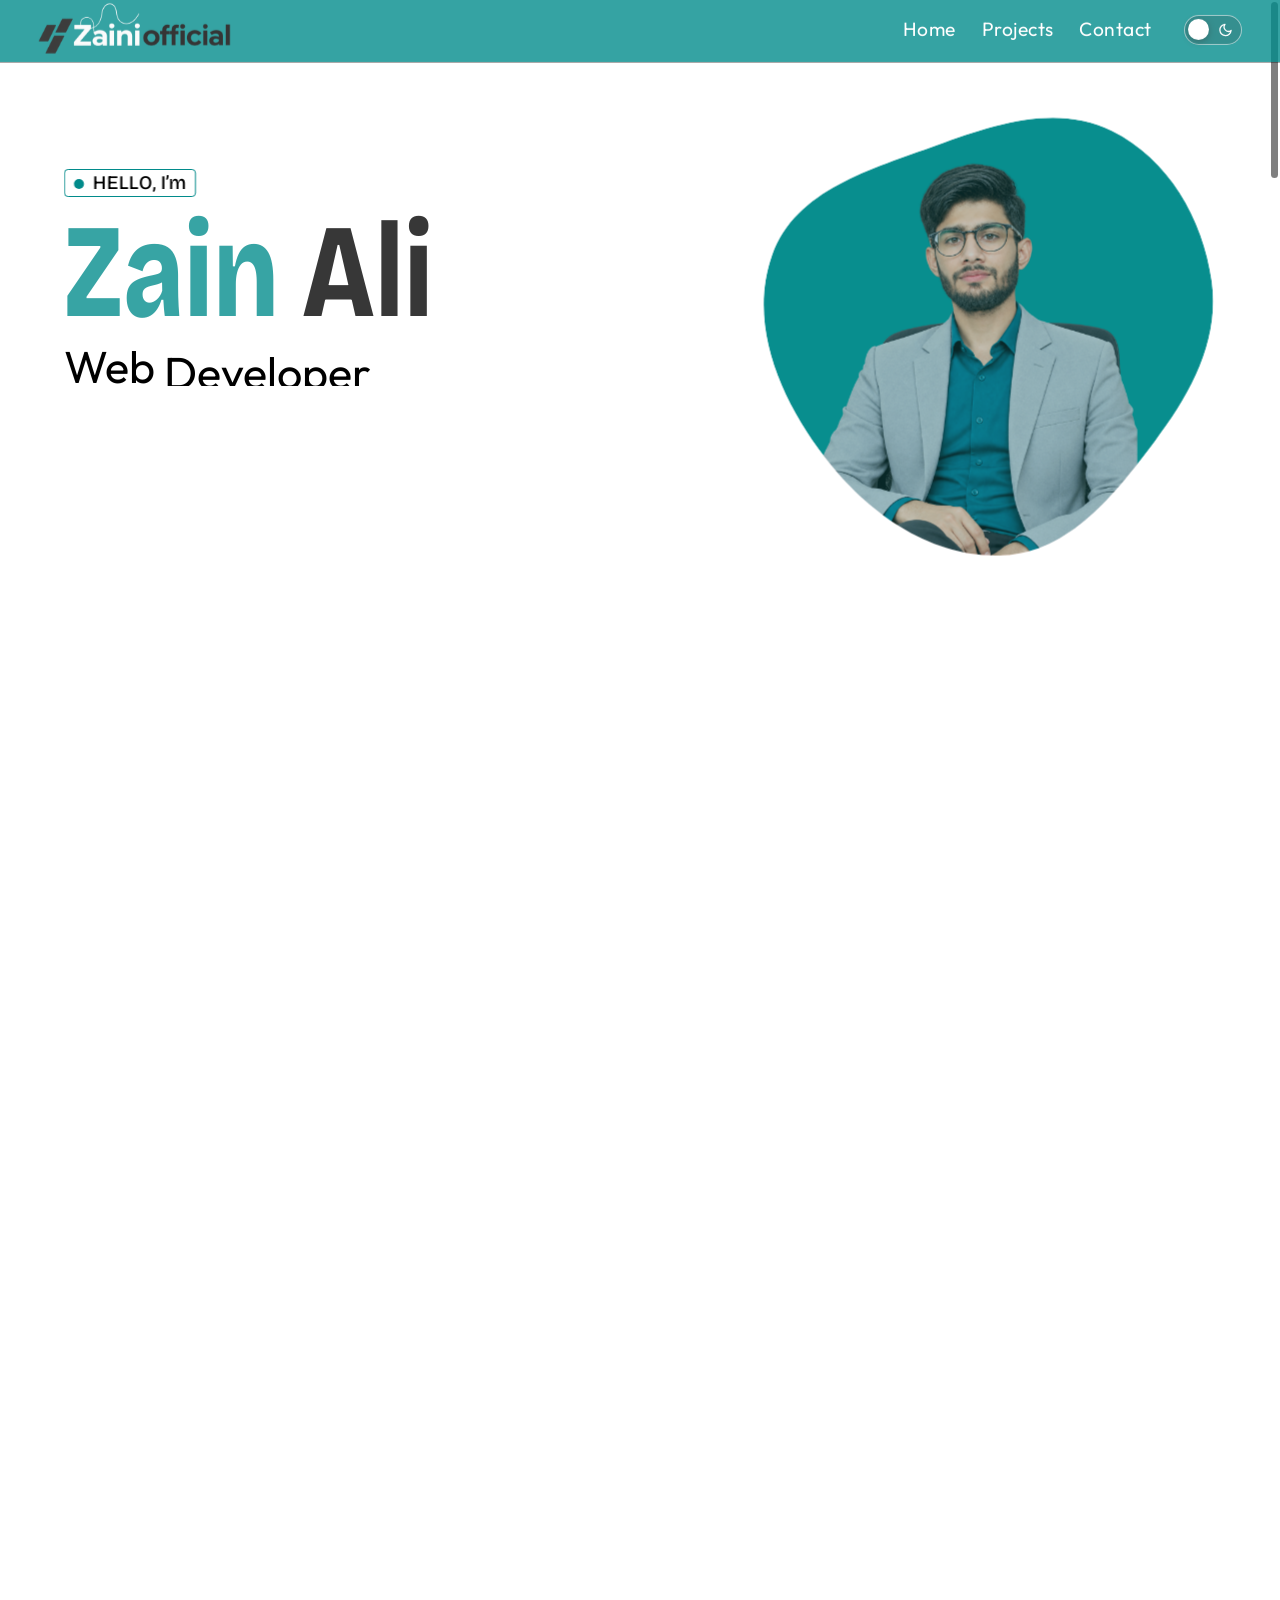
==== commit 89e4237d: "gallery" ====
--- a/index.html
+++ b/index.html
@@ -50,11 +50,6 @@
     <meta name="theme-color" content="#008B8B">
     <!-- End Favi Icon -->
     <link rel=sitemap type=application/xml title=Sitemap href="/sitemap.xml">
-
-    <!-- Google Search Console Verification -->
-
-    <!-- end google tag -->
-
     <script type="application/ld+json">
 {
   "@context": "https://schema.org",
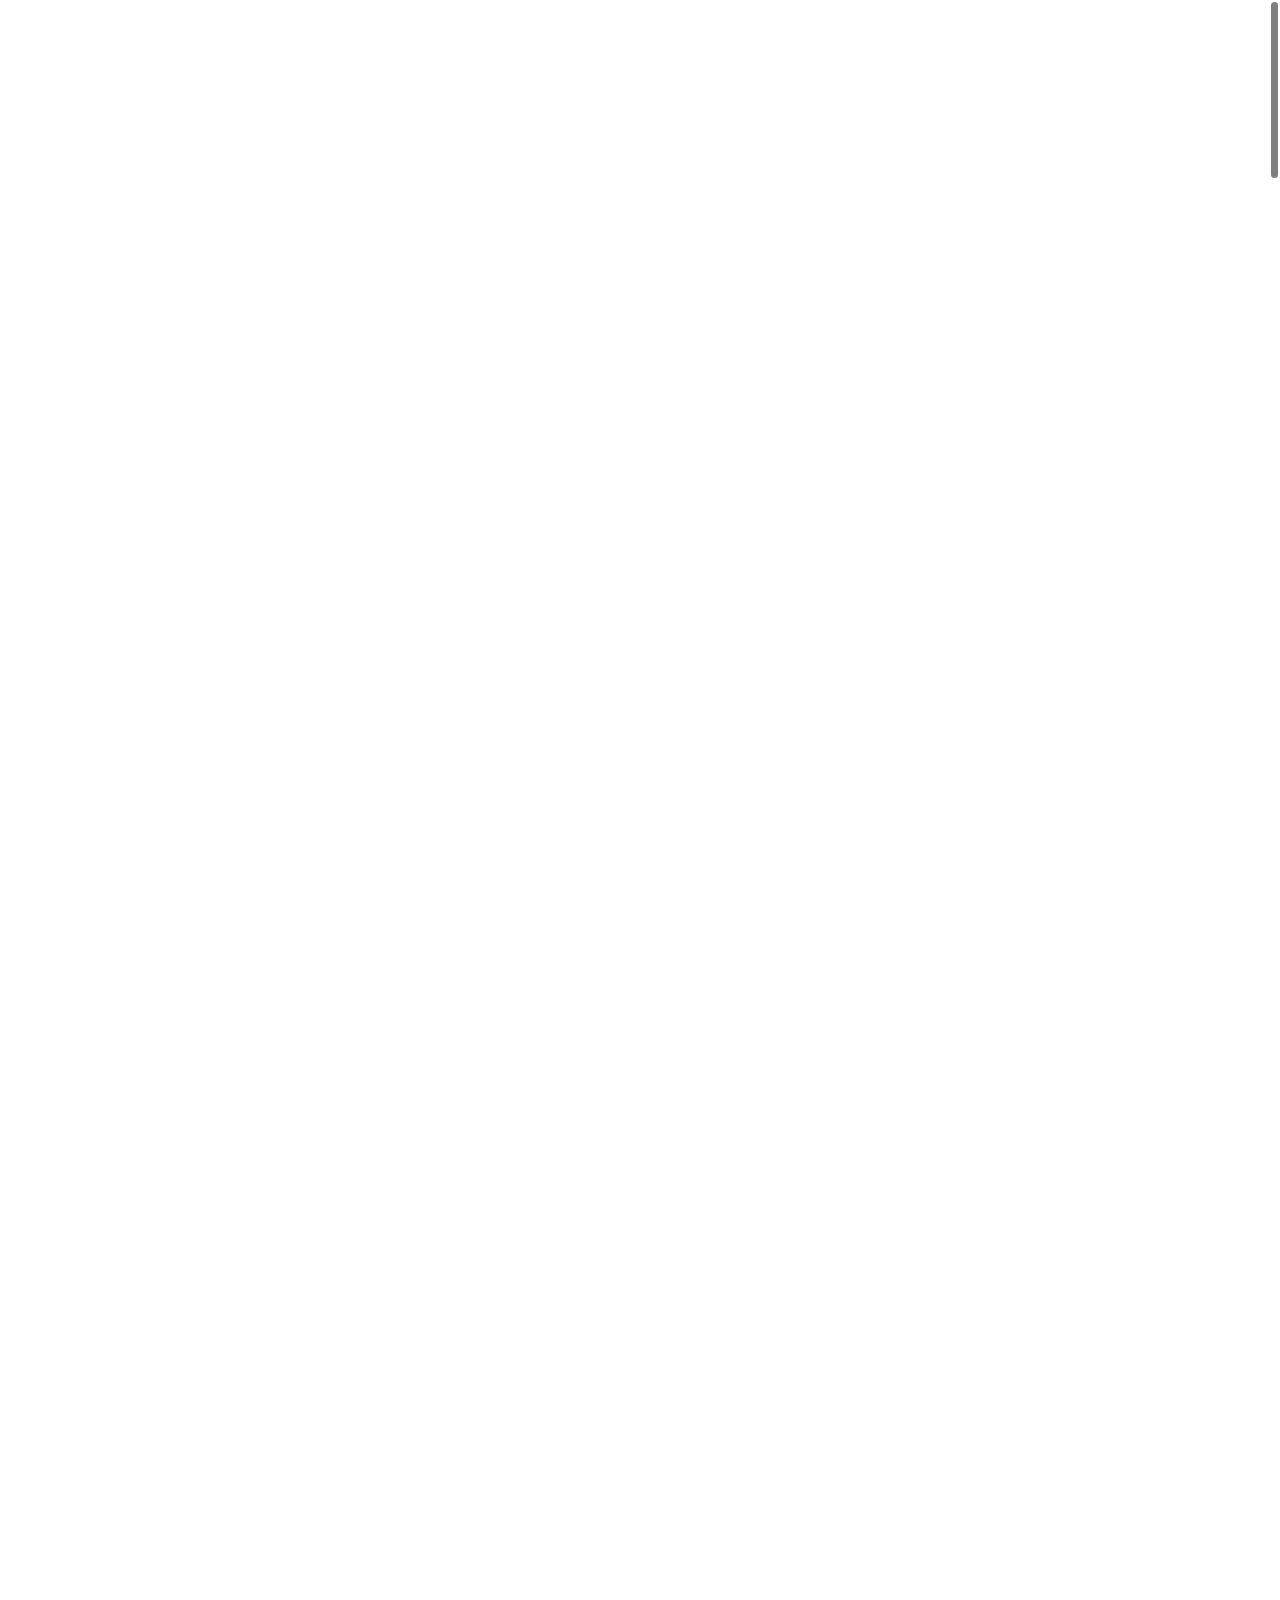
==== commit cc2127d9: "web meta images add" ====
--- a/index.html
+++ b/index.html
@@ -26,7 +26,8 @@
     <meta property=og:site_name content="Zaini Official">
     <meta name=twitter:card content=summary_large_image>
     <meta name=twitter:title content="Zaini Official | Crafting High-End Digital Experiences">
-    <meta name=twitter:image content="https://zainiofficial.vercel.app/images/3-4-sm-long/ZainiOfficial(13).png">
+    <meta name=twitter:image
+        content="https://zainiofficial.vercel.app/images/3-4-sm-long/zaini-official-grey-suit-seated-portrait.webp">
     <link rel=stylesheet href="css/font.css">
     <link rel=stylesheet href="css/loader.css">
     <link rel=stylesheet href="css/helpers.css">
@@ -57,7 +58,7 @@
   "name": "Zain Ali",
   "alternateName": "Zaini Official",
   "url": "https://zainiofficial.vercel.app/",
-  "image": "https://zainiofficial.vercel.app/images/3-4-sm-long/ZainiOfficial(13).png",
+  "image": "https://zainiofficial.vercel.app/images/3-4-sm-long/zaini-official-grey-suit-seated-portrait.webp",
   "jobTitle": "Web Developer",
   "description": "Elevate your digital presence with Zaini Official. Expert Web Development and Creative Design by Zain Ali. View my portfolio for innovative, high-end web solutions.",
   "address": {
@@ -218,7 +219,7 @@
                     <g mask=url(#mask0)>
                         <path
                             d="M9.19024 145.964C34.0253 76.5814 114.865 54.7299 184.111 29.4823C245.804 6.98884 311.86 -14.9503 370.735 14.143C431.207 44.026 467.948 107.508 477.191 174.311C485.897 237.229 454.931 294.377 416.506 344.954C373.74 401.245 326.068 462.801 255.442 466.189C179.416 469.835 111.552 422.137 65.1576 361.805C17.4835 299.81 -17.1617 219.583 9.19024 145.964Z" />
-                        <image class="profile-main" x="39" y="21" href="images/zainiiii.png"
+                        <image class="profile-main" x="39" y="21" href="images/zainiiii.webp"
                             alt="zaini official, zainiofficial zaini official" />
                     </g>
                 </svg>
